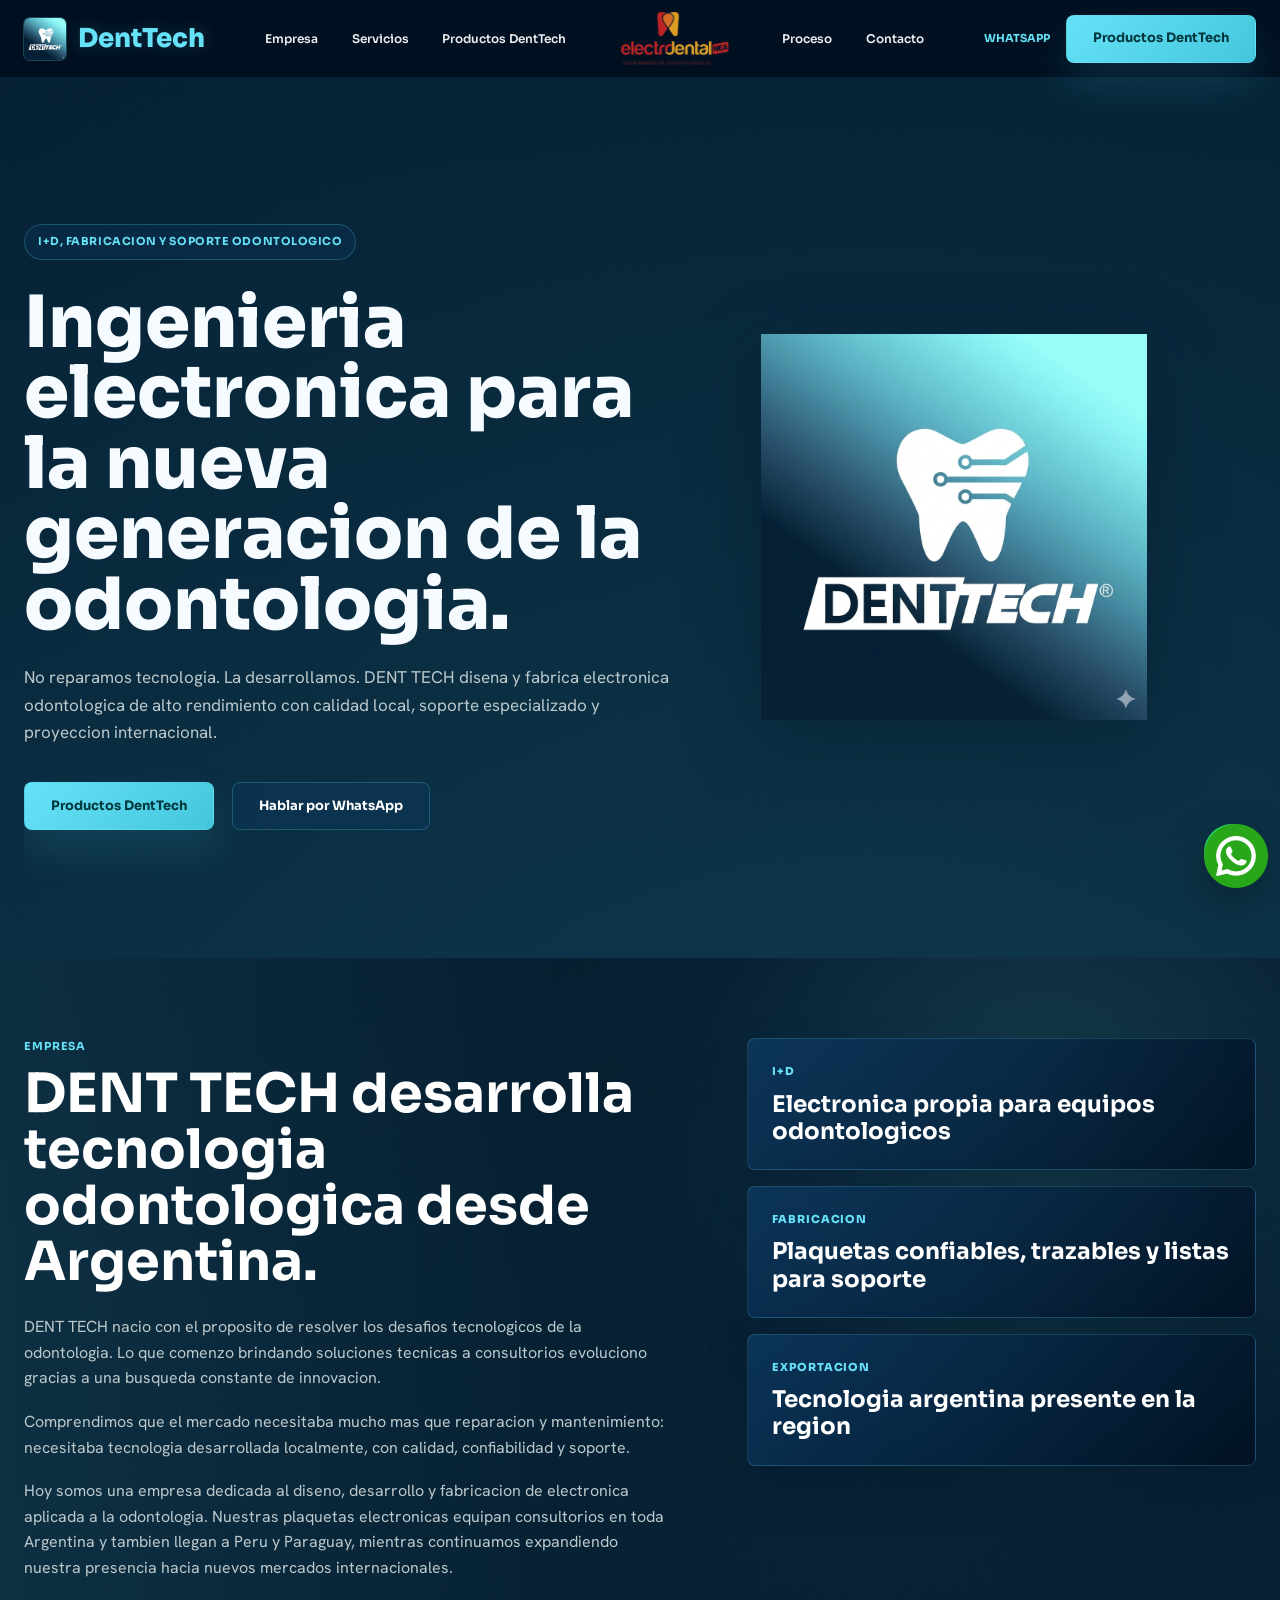
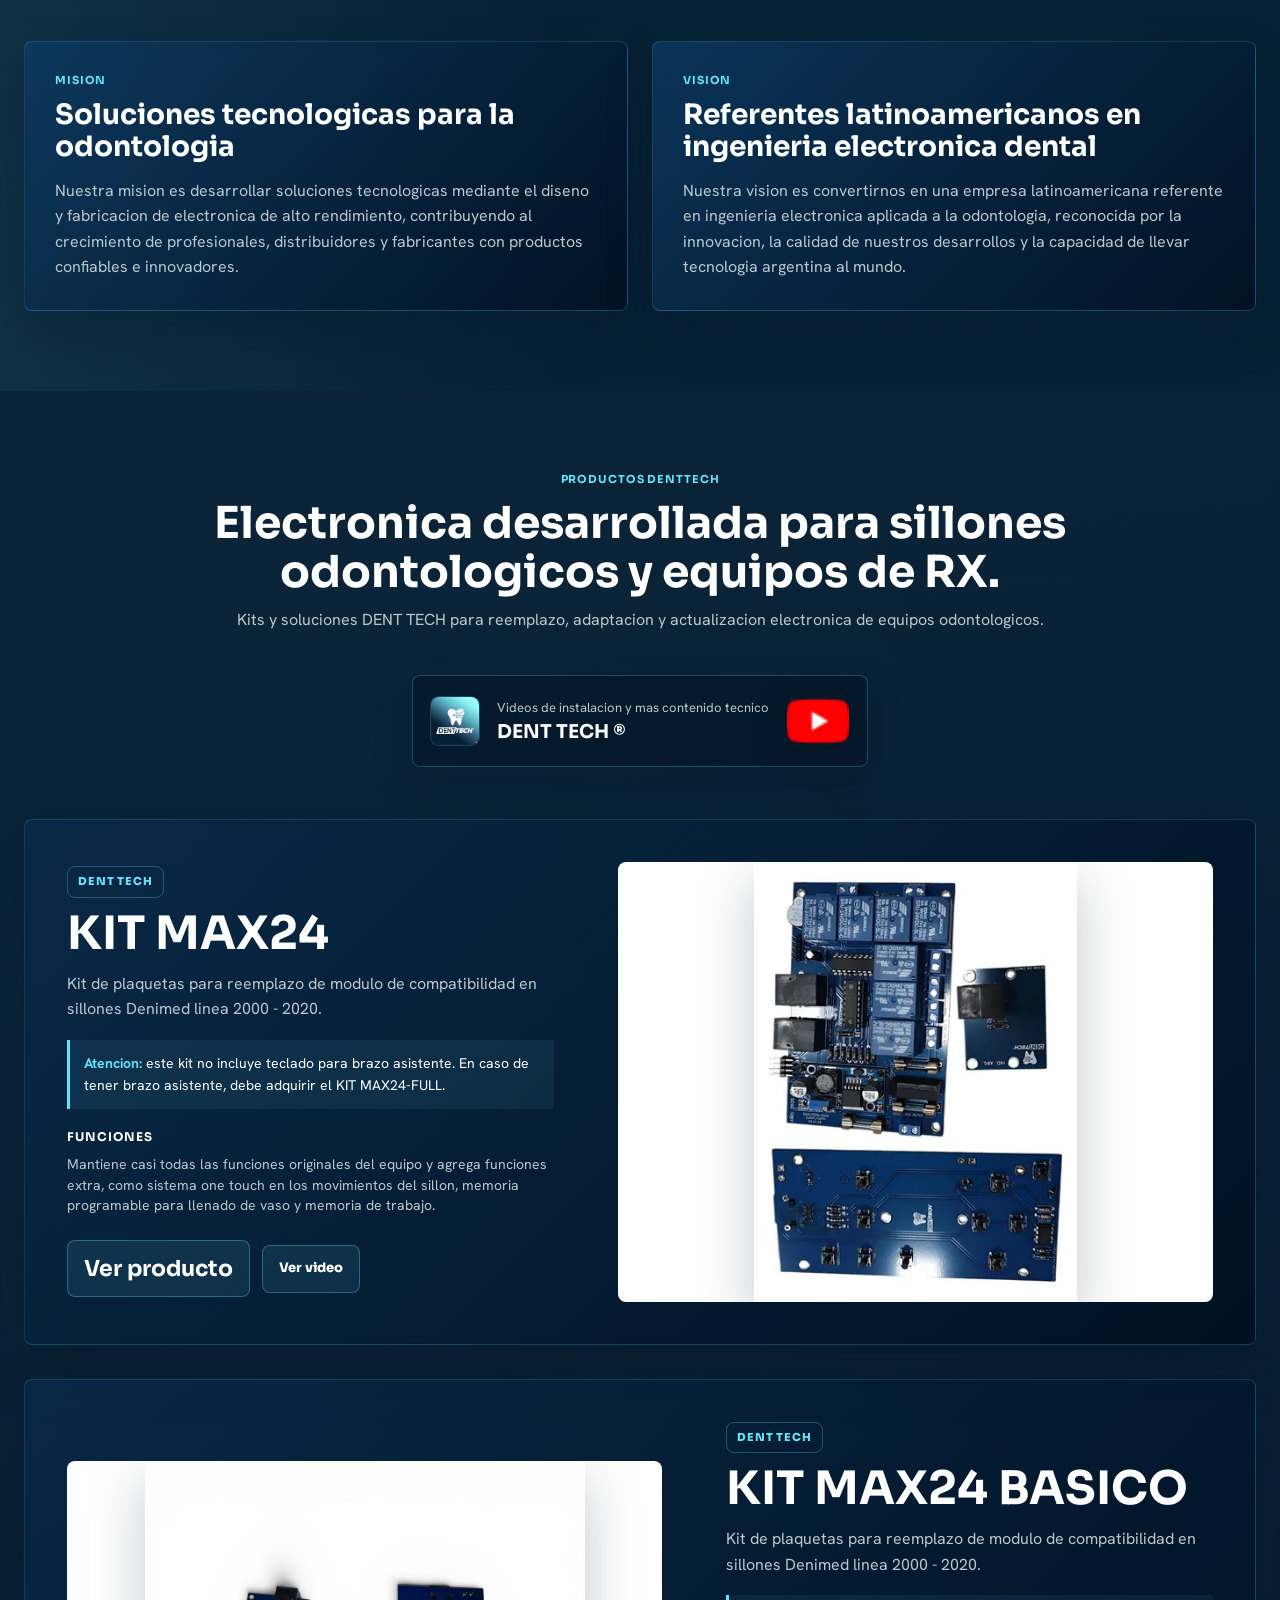
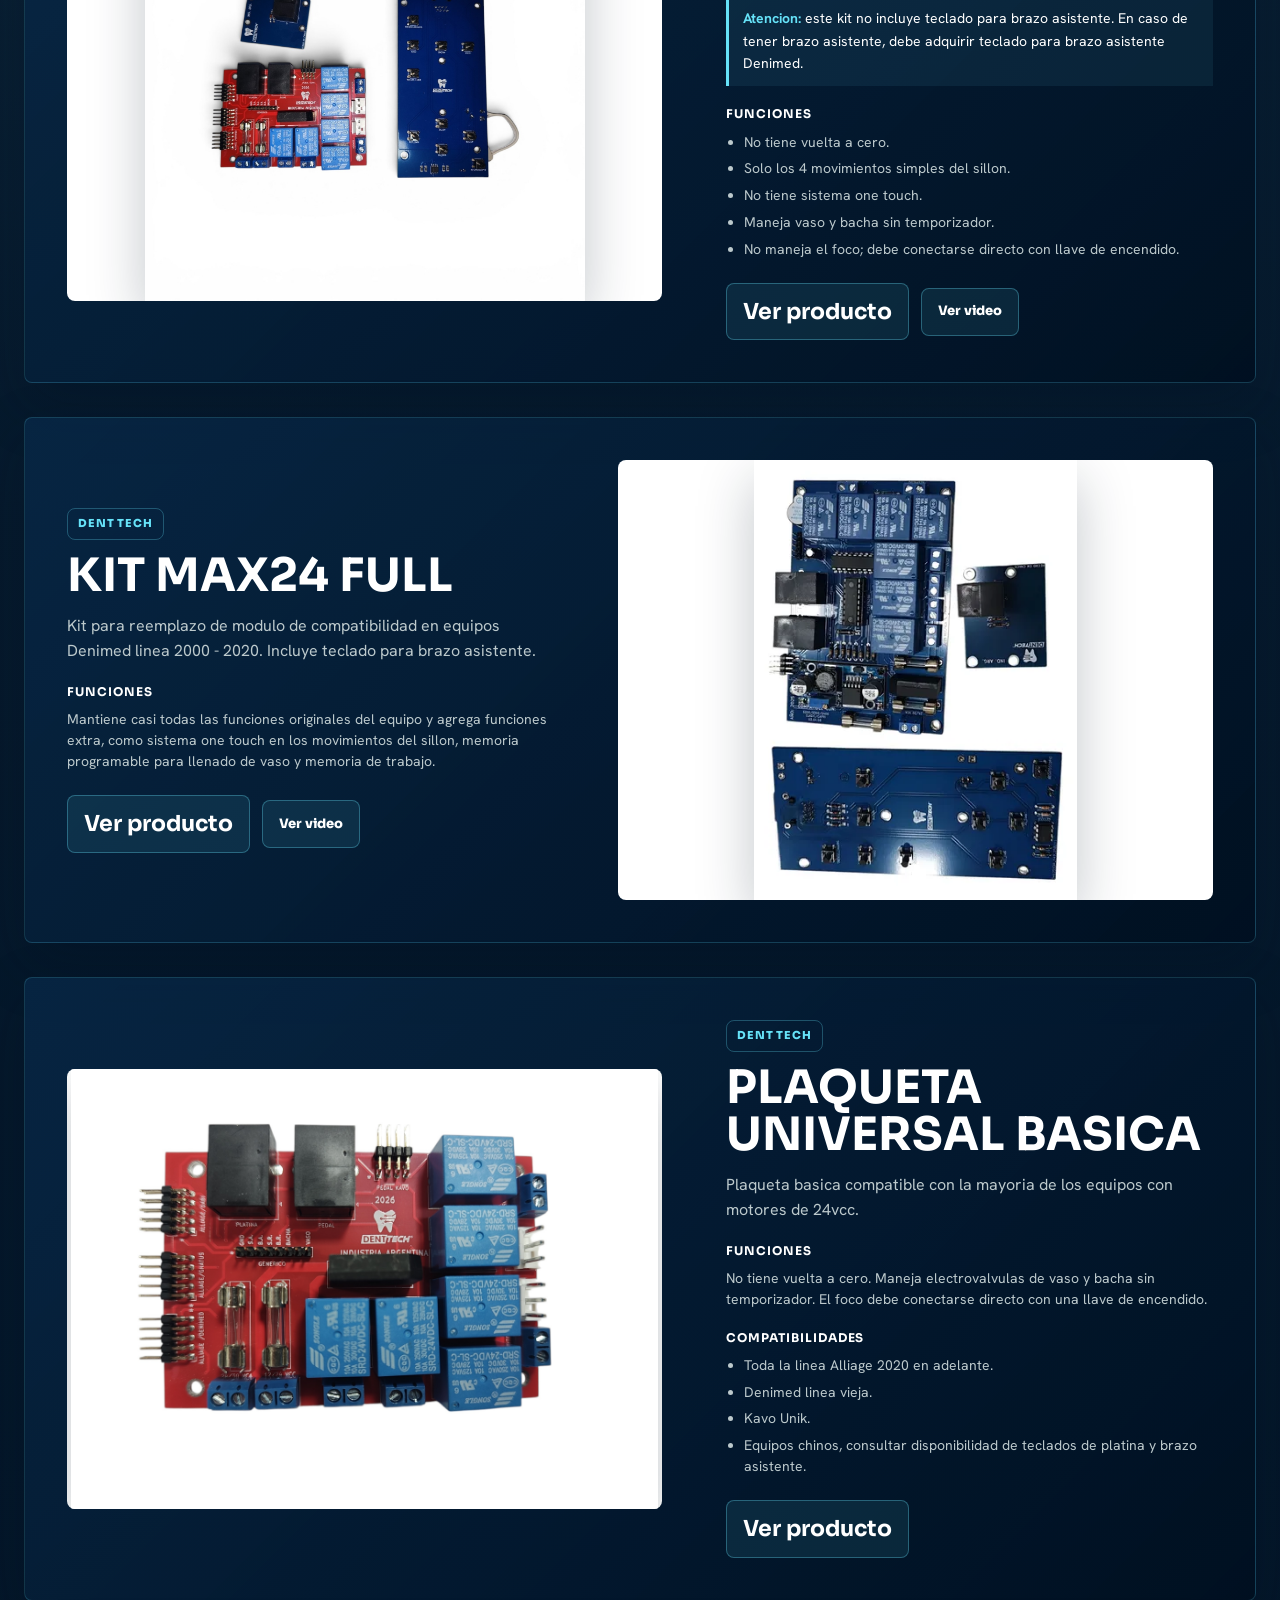
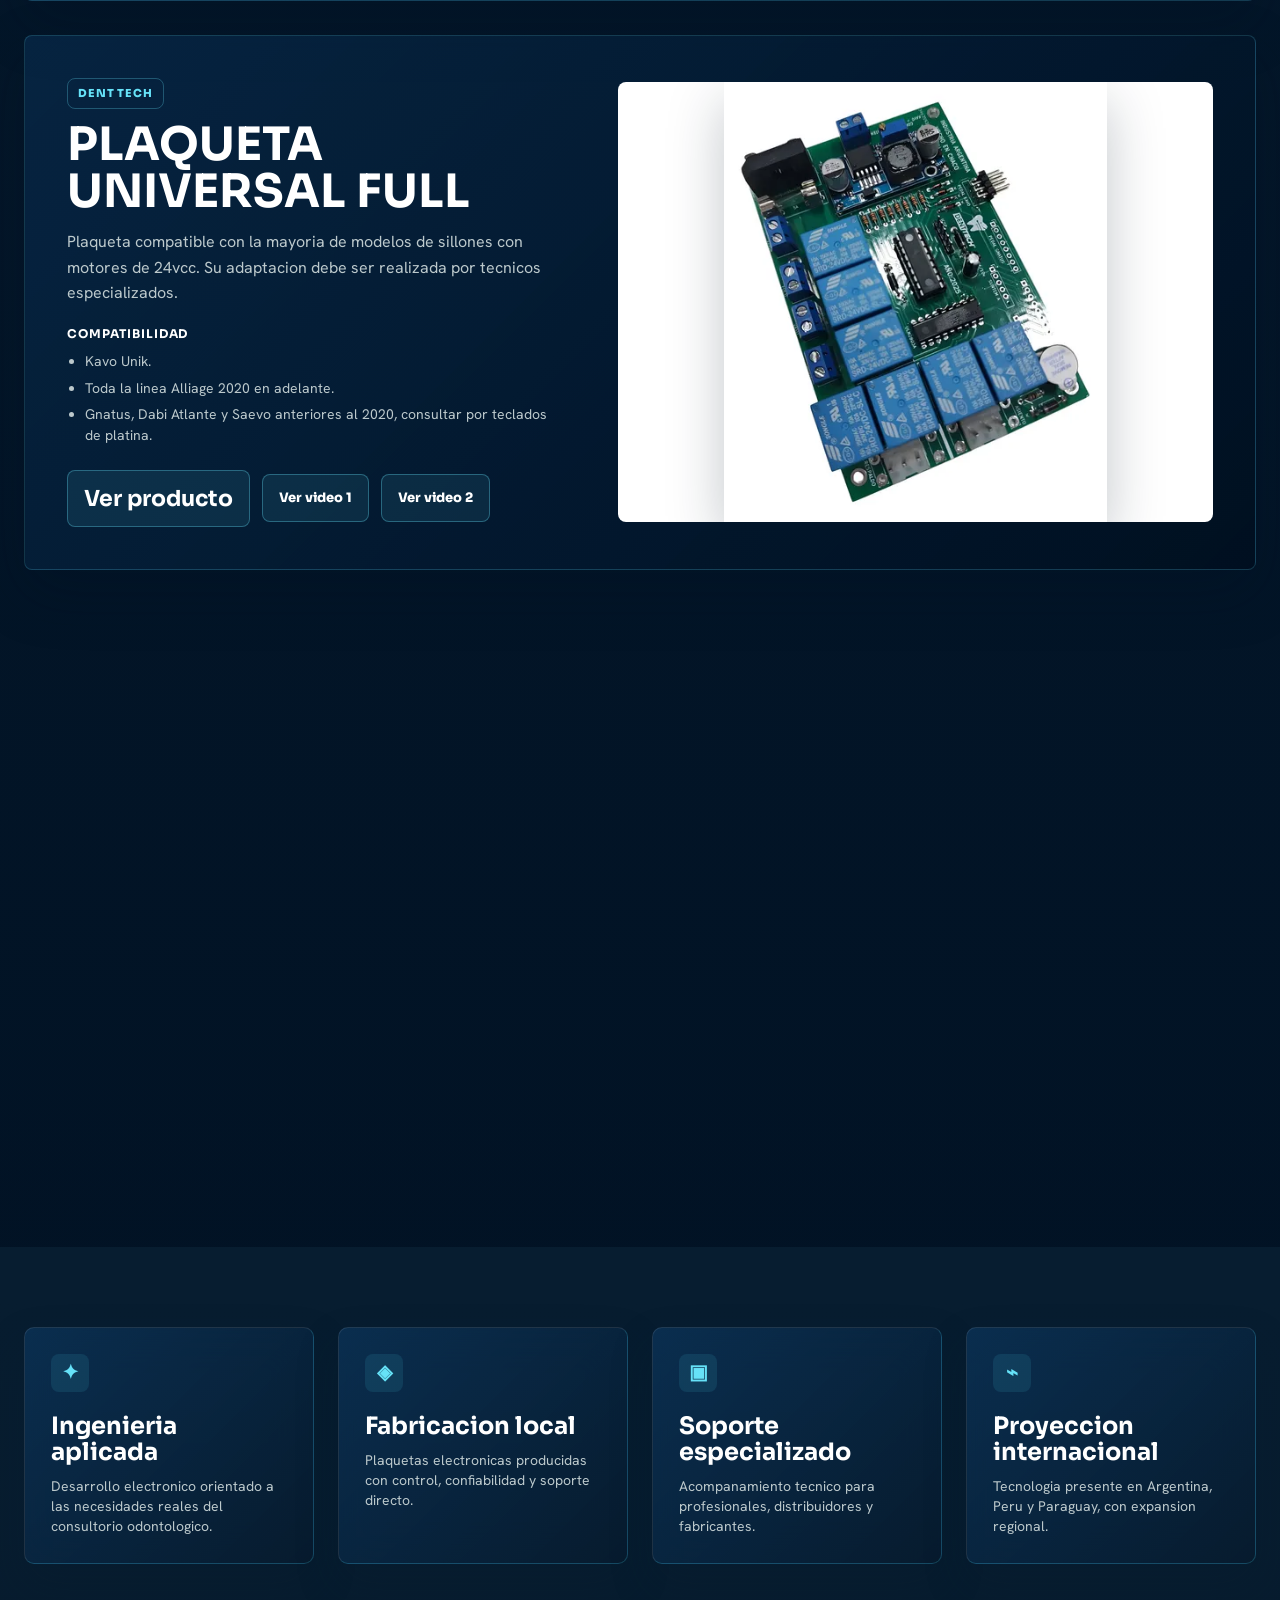
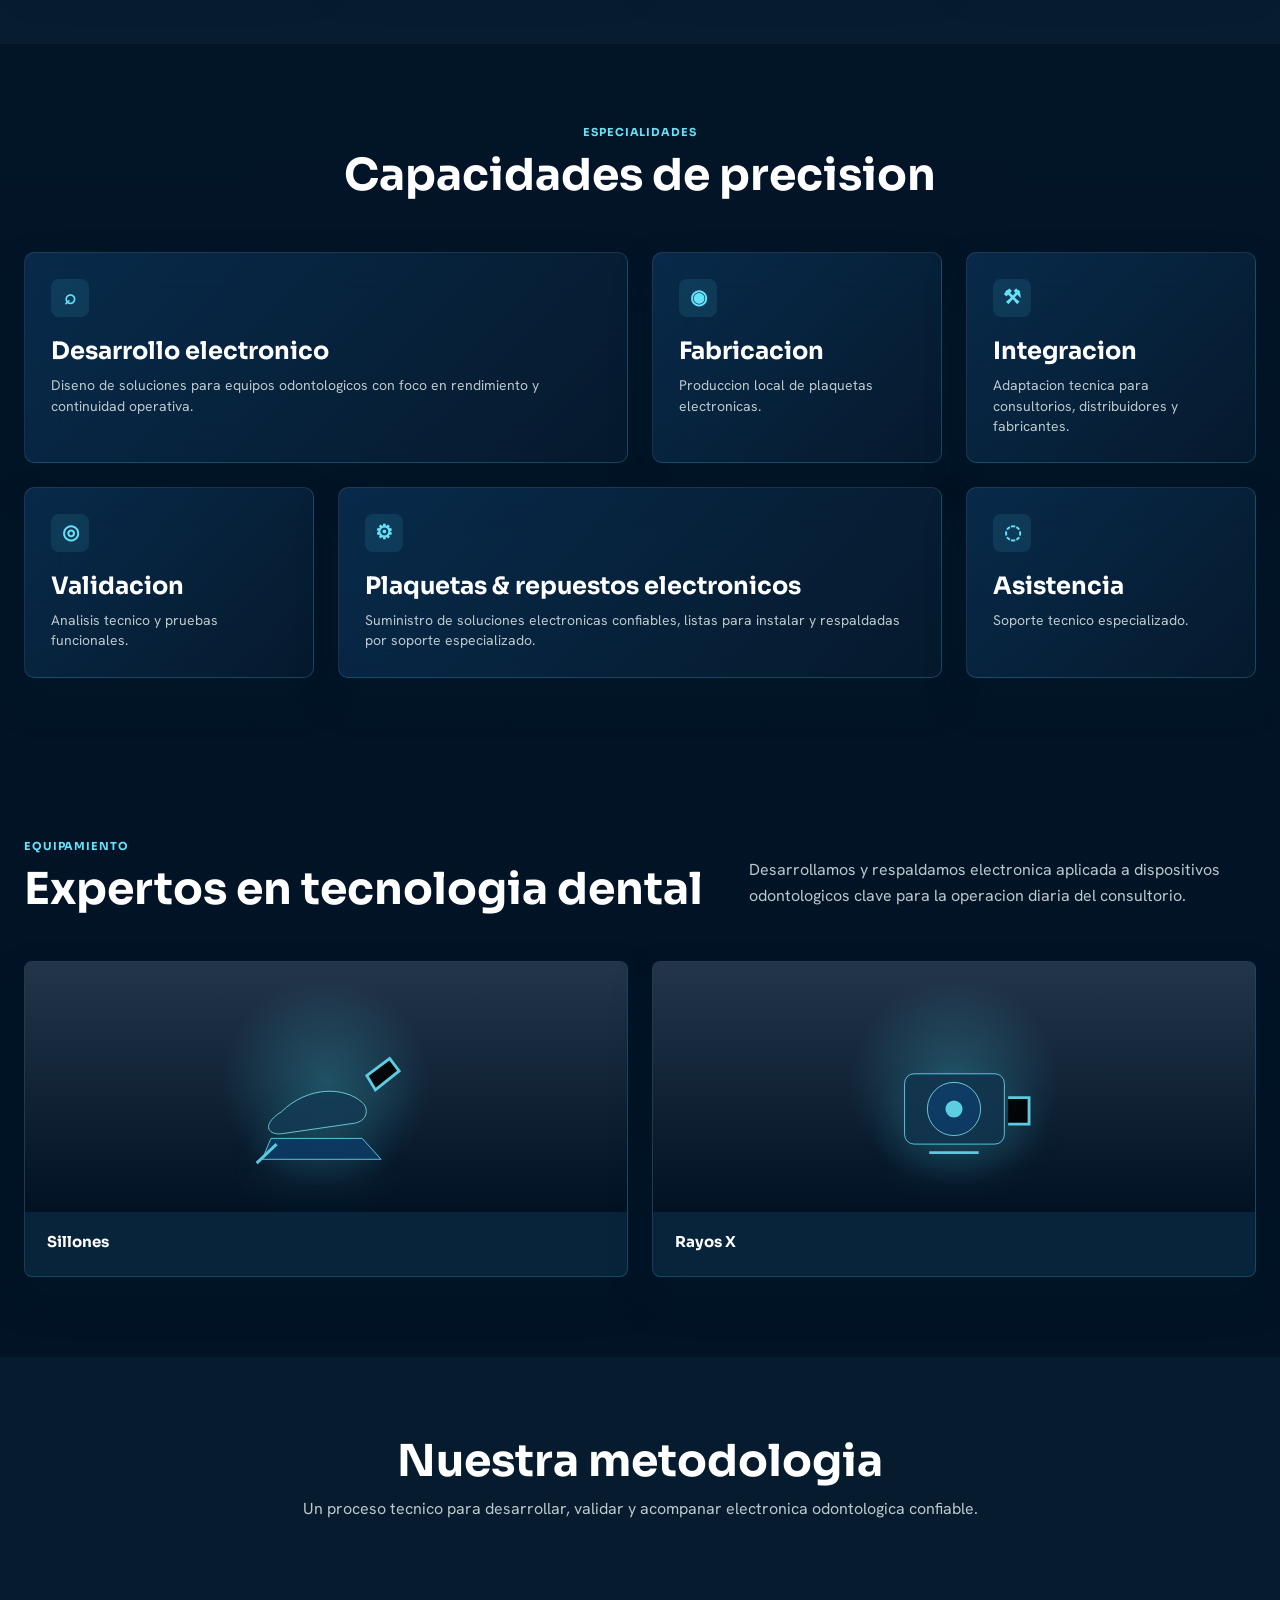
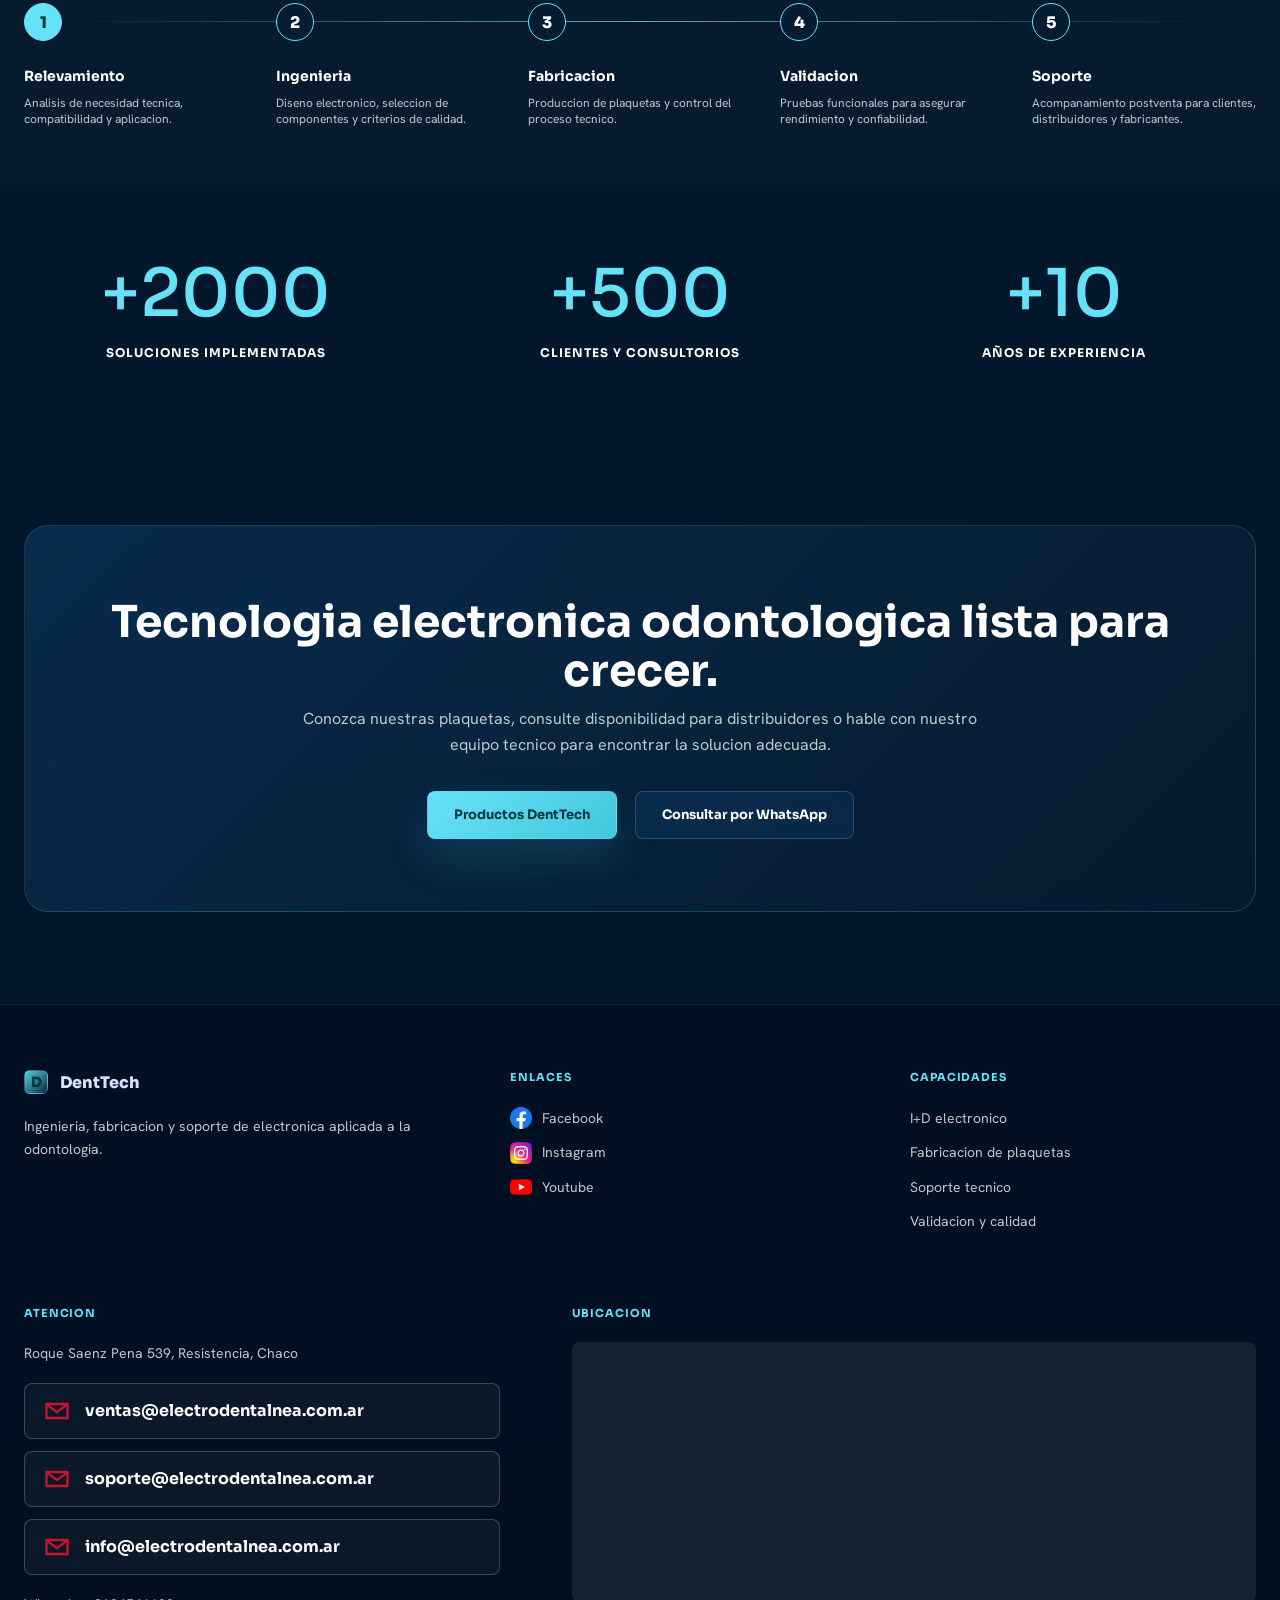
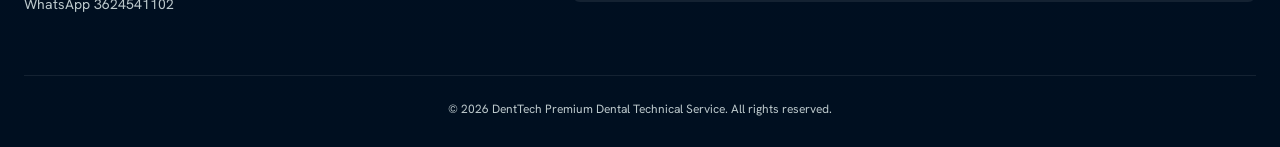
==== index.html @ c0bc67ab "feat: add initial HTML structure for DentTech website with responsive navigation and product section" ====
<!DOCTYPE html>
<html lang="es" xmlns:th="http://www.thymeleaf.org">
<head>
	<meta charset="UTF-8">
	<meta name="viewport" content="width=device-width, initial-scale=1.0">
	<title>DentTech | Ingenieria electronica odontologica</title>
	<link rel="preconnect" href="https://fonts.googleapis.com">
	<link rel="preconnect" href="https://fonts.gstatic.com" crossorigin>
	<link href="https://fonts.googleapis.com/css2?family=Hanken+Grotesk:wght@400;500;600;700;800&family=Sora:wght@500;600;700;800&display=swap" rel="stylesheet">
	<link rel="stylesheet" href="style.css">
	<link rel="icon" type="image/png" href="/img/denttech-navbar-logo.png">
</head>
<body>
<div class="page">
	<a class="floating-whatsapp" href="https://wa.me/543624541102" target="_blank" rel="noopener" aria-label="Consultar por WhatsApp">
		<img src="/img/whatsapp.png" alt="whatsapp">
	</a>
	<header class="header">
		<div class="container header-inner">
			<a class="brand" href="/servicio-tecnico">
				<img class="brand-logo" src="/img/denttech-navbar-logo.png" alt="DentTech">
				<span class="brand-word">DentTech</span>
			</a>
			<nav class="nav" id="site-nav" aria-label="Navegacion de servicio tecnico">
				<a href="#empresa">Empresa</a>
				<a href="#servicios">Servicios</a>
				<a href="https://electrodentalnea.com.ar/catalogo?categoria=repuestos&subcategoria=plaquetas-electronicas-sillones" target="_blank" rel="noopener">Productos DentTech</a>
				<a class="nav-home-logo" href="https://electrodentalnea.com.ar" aria-label="Ir a ElectrodentalNea">
					<img src="/img/electrodentallarge.png" alt="ElectrodentalNea">
				</a>
				<a href="#proceso">Proceso</a>
				<a href="#contacto">Contacto</a>
			</nav>
			<div class="header-actions">
				<a class="whatsapp" href="https://wa.me/543624541102">WHATSAPP</a>
				<a class="btn btn-primary" href="https://electrodentalnea.com.ar/catalogo?categoria=repuestos&subcategoria=plaquetas-electronicas-sillones" target="_blank" rel="noopener">Productos DentTech</a>
			</div>
			<button class="menu-toggle" type="button" aria-label="Abrir menu" aria-controls="site-nav" aria-expanded="false">
				<span></span>
				<span></span>
				<span></span>
			</button>
		</div>
		<div class="nav-backdrop" hidden></div>
	</header>

	<main>
		<section class="hero container">
			<div>
				<p class="kicker">I+D, fabricacion y soporte odontologico</p>
				<h1>Ingenieria electronica para la nueva generacion de la odontologia.</h1>
				<p class="hero-copy">No reparamos tecnologia. La desarrollamos. DENT TECH disena y fabrica electronica odontologica de alto rendimiento con calidad local, soporte especializado y proyeccion internacional.</p>
				<div class="hero-actions">
					<a class="btn btn-primary" href="https://electrodentalnea.com.ar/catalogo?categoria=repuestos&subcategoria=plaquetas-electronicas-sillones" target="_blank" rel="noopener">Productos DentTech</a>
					<a class="btn btn-glass" href="https://wa.me/543624541102">Hablar por WhatsApp</a>
				</div>
			</div>
			<div class="logo-panel" aria-label="DentTech">
				<!-- <div> -->
					<!-- <div class="tooth"></div>
					<div class="denttech">DentTech</div> -->
				<!-- </div> -->
					<img src="/img/denttech-navbar-logo.png" alt="">
			</div>
		</section>

		<section class="band company-band" id="empresa">
			<div class="container company-grid">
				<div class="company-story">
					<p class="eyebrow">Empresa</p>
					<h2>DENT TECH desarrolla tecnologia odontologica desde Argentina.</h2>
					<p>DENT TECH nacio con el proposito de resolver los desafios tecnologicos de la odontologia. Lo que comenzo brindando soluciones tecnicas a consultorios evoluciono gracias a una busqueda constante de innovacion.</p>
					<p>Comprendimos que el mercado necesitaba mucho mas que reparacion y mantenimiento: necesitaba tecnologia desarrollada localmente, con calidad, confiabilidad y soporte.</p>
					<p>Hoy somos una empresa dedicada al diseno, desarrollo y fabricacion de electronica aplicada a la odontologia. Nuestras plaquetas electronicas equipan consultorios en toda Argentina y tambien llegan a Peru y Paraguay, mientras continuamos expandiendo nuestra presencia hacia nuevos mercados internacionales.</p>
				</div>
				<div class="company-focus">
					<div class="focus-card">
						<span>I+D</span>
						<strong>Electronica propia para equipos odontologicos</strong>
					</div>
					<div class="focus-card">
						<span>Fabricacion</span>
						<strong>Plaquetas confiables, trazables y listas para soporte</strong>
					</div>
					<div class="focus-card">
						<span>Exportacion</span>
						<strong>Tecnologia argentina presente en la region</strong>
					</div>
				</div>
			</div>
			<div class="container mission-vision">
				<article>
					<p class="eyebrow">Mision</p>
					<h3>Soluciones tecnologicas para la odontologia</h3>
					<p>Nuestra mision es desarrollar soluciones tecnologicas mediante el diseno y fabricacion de electronica de alto rendimiento, contribuyendo al crecimiento de profesionales, distribuidores y fabricantes con productos confiables e innovadores.</p>
				</article>
				<article>
					<p class="eyebrow">Vision</p>
					<h3>Referentes latinoamericanos en ingenieria electronica dental</h3>
					<p>Nuestra vision es convertirnos en una empresa latinoamericana referente en ingenieria electronica aplicada a la odontologia, reconocida por la innovacion, la calidad de nuestros desarrollos y la capacidad de llevar tecnologia argentina al mundo.</p>
				</article>
			</div>
		</section>

		<section class="band products-band" id="productos-denttech">
			<div class="container">
				<div class="section-heading">
					<p class="eyebrow">Productos DentTech</p>
					<h2>Electronica desarrollada para sillones odontologicos y equipos de RX.</h2>
					<p>Kits y soluciones DENT TECH para reemplazo, adaptacion y actualizacion electronica de equipos odontologicos.</p>
					<a class="youtube-channel-card" href="https://www.youtube.com/@DENTTECH518/videos" target="_blank" rel="noopener" aria-label="Ver canal de YouTube de DENT TECH">
						<img class="youtube-channel-logo" src="/img/denttech-navbar-logo.png" alt="DentTech">
						<div>
							<span>Videos de instalacion y mas contenido tecnico</span>
							<strong>DENT TECH ®</strong>
						</div>
						<img class="youtube-icon" src="/img/youtube.png" alt="YouTube">
					</a>
				</div>
				<div class="product-list">
					<article class="product-showcase image-right reveal-slide">
						<div class="product-copy">
							<p class="product-brand">DENT TECH</p>
							<h3>KIT MAX24</h3>
							<p>Kit de plaquetas para reemplazo de modulo de compatibilidad en sillones Denimed linea 2000 - 2020.</p>
							<p class="product-alert"><strong>Atencion:</strong> este kit no incluye teclado para brazo asistente. En caso de tener brazo asistente, debe adquirir el KIT MAX24-FULL.</p>
							<div class="product-detail">
								<h4>Funciones</h4>
								<p>Mantiene casi todas las funciones originales del equipo y agrega funciones extra, como sistema one touch en los movimientos del sillon, memoria programable para llenado de vaso y memoria de trabajo.</p>
							</div>
							<div class="product-links">
								<a class="product-price" href="https://electrodentalnea.com.ar/productos/kit-max24" target="_blank" rel="noopener">
									<!-- <span>Precio en:</span> -->
									<strong>Ver producto</strong>
								</a>
								<a class="product-video" href="https://www.youtube.com/watch?v=5JHQYSd-3Zs" target="_blank" rel="noopener">Ver video</a>
							</div>
						</div>
						<figure class="product-media">
							<img src="/img/productos/kit-max24.png" alt="Kit MAX24 de plaquetas DentTech">
						</figure>
					</article>

					<article class="product-showcase image-left reveal-slide">
						<div class="product-copy">
							<p class="product-brand">DENT TECH</p>
							<h3>KIT MAX24 BASICO</h3>
							<p>Kit de plaquetas para reemplazo de modulo de compatibilidad en sillones Denimed linea 2000 - 2020.</p>
							<p class="product-alert"><strong>Atencion:</strong> este kit no incluye teclado para brazo asistente. En caso de tener brazo asistente, debe adquirir teclado para brazo asistente Denimed.</p>
							<div class="product-detail">
								<h4>Funciones</h4>
								<ul>
									<li>No tiene vuelta a cero.</li>
									<li>Solo los 4 movimientos simples del sillon.</li>
									<li>No tiene sistema one touch.</li>
									<li>Maneja vaso y bacha sin temporizador.</li>
									<li>No maneja el foco; debe conectarse directo con llave de encendido.</li>
								</ul>
							</div>
							<div class="product-links">
								<a class="product-price" href="https://electrodentalnea.com.ar/productos/kit-max24-basico" target="_blank" rel="noopener">
									<!-- <span>Precio en:</span> -->
									<strong>Ver producto</strong>
								</a>
								<a class="product-video" href="https://www.youtube.com/watch?v=5JHQYSd-3Zs" target="_blank" rel="noopener">Ver video</a>
							</div>
						</div>
						<figure class="product-media">
							<img src="/img/productos/kit-max24-basico.png" alt="Kit MAX24 Basico de plaquetas DentTech">
						</figure>
					</article>

					<article class="product-showcase image-right reveal-slide">
						<div class="product-copy">
							<p class="product-brand">DENT TECH</p>
							<h3>KIT MAX24 FULL</h3>
							<p>Kit para reemplazo de modulo de compatibilidad en equipos Denimed linea 2000 - 2020. Incluye teclado para brazo asistente.</p>
							<div class="product-detail">
								<h4>Funciones</h4>
								<p>Mantiene casi todas las funciones originales del equipo y agrega funciones extra, como sistema one touch en los movimientos del sillon, memoria programable para llenado de vaso y memoria de trabajo.</p>
							</div>
							<div class="product-links">
								<a class="product-price" href="https://electrodentalnea.com.ar/productos/kit-max24-full" target="_blank" rel="noopener">
									<!-- <span>Precio en:</span> -->
									<strong>Ver producto</strong>
								</a>
								<a class="product-video" href="https://www.youtube.com/watch?v=5JHQYSd-3Zs" target="_blank" rel="noopener">Ver video</a>
							</div>
						</div>
						<figure class="product-media">
							<img src="/img/productos/kit-max24-full.png" alt="Kit MAX24 Full de plaquetas DentTech">
						</figure>
					</article>

					<article class="product-showcase image-left reveal-slide">
						<div class="product-copy">
							<p class="product-brand">DENT TECH</p>
							<h3>PLAQUETA UNIVERSAL BASICA</h3>
							<p>Plaqueta basica compatible con la mayoria de los equipos con motores de 24vcc.</p>
							<div class="product-detail">
								<h4>Funciones</h4>
								<p>No tiene vuelta a cero. Maneja electrovalvulas de vaso y bacha sin temporizador. El foco debe conectarse directo con una llave de encendido.</p>
							</div>
							<div class="product-detail">
								<h4>Compatibilidades</h4>
								<ul>
									<li>Toda la linea Alliage 2020 en adelante.</li>
									<li>Denimed linea vieja.</li>
									<li>Kavo Unik.</li>
									<li>Equipos chinos, consultar disponibilidad de teclados de platina y brazo asistente.</li>
								</ul>
							</div>
							<div class="product-links">
								<a class="product-price" href="https://electrodentalnea.com.ar/productos/plaqueta-universal-basica" target="_blank" rel="noopener">
									<!-- <span>Precio en:</span> -->
									<strong>Ver producto</strong>
								</a>
							</div>
						</div>
						<figure class="product-media">
							<img src="/img/productos/plaqueta-universal-basica.png" alt="Plaqueta universal basica DentTech">
						</figure>
					</article>

					<article class="product-showcase image-right reveal-slide">
						<div class="product-copy">
							<p class="product-brand">DENT TECH</p>
							<h3>PLAQUETA UNIVERSAL FULL</h3>
							<p>Plaqueta compatible con la mayoria de modelos de sillones con motores de 24vcc. Su adaptacion debe ser realizada por tecnicos especializados.</p>
							<div class="product-detail">
								<h4>Compatibilidad</h4>
								<ul>
									<li>Kavo Unik.</li>
									<li>Toda la linea Alliage 2020 en adelante.</li>
									<li>Gnatus, Dabi Atlante y Saevo anteriores al 2020, consultar por teclados de platina.</li>
								</ul>
							</div>
							<div class="product-links">
								<a class="product-price" href="https://electrodentalnea.com.ar/productos/plaqueta-universal-full" target="_blank" rel="noopener">
									<!-- <span>Precio en:</span> -->
									<strong>Ver producto</strong>
								</a>
								<a class="product-video" href="https://www.youtube.com/watch?v=exjL58LiPmc&amp;pp=0gcJCaMLAYcqIYzv" target="_blank" rel="noopener">Ver video 1</a>
								<a class="product-video" href="https://www.youtube.com/watch?v=wan5DUVWhmU" target="_blank" rel="noopener">Ver video 2</a>
							</div>
						</div>
						<figure class="product-media">
							<img src="/img/productos/plaqueta-universal-full.png" alt="Plaqueta universal full DentTech">
						</figure>
					</article>

					<article class="product-showcase image-left reveal-slide">
						<div class="product-copy">
							<p class="product-brand">DENT TECH</p>
							<h3>VRX CONTROL UNIVERSAL PARA RX</h3>
							<p>Modulo de control universal para equipos de RX. No compatible con portatiles; solo para equipos fijos, de pared o de pie.</p>
							<div class="product-detail">
								<h4>Compatible con</h4>
								<ul>
									<li>DSJ.</li>
									<li>IMAX.</li>
									<li>KAVO.</li>
									<li>Equipos importados.</li>
								</ul>
							</div>
							<div class="product-links">
								<a class="product-price" href="https://electrodentalnea.com.ar/productos/vrx-control-universal-para-rx" target="_blank" rel="noopener">
									<!-- <span>Precio en:</span> -->
									<strong>Ver producto</strong>
								</a>
								<a class="product-video" href="https://www.youtube.com/watch?v=OG68HfZKgng" target="_blank" rel="noopener">Ver video</a>
							</div>
						</div>
						<figure class="product-media">
							<img src="/img/productos/vrx-control-universal-rx.png" alt="VRX control universal para equipos de RX DentTech">
						</figure>
					</article>
				</div>
			</div>
		</section>

		<section class="band band-alt">
			<div class="container grid feature-grid">
				<article class="glass">
					<span class="icon">✦</span>
					<h3>Ingenieria aplicada</h3>
					<p>Desarrollo electronico orientado a las necesidades reales del consultorio odontologico.</p>
				</article>
				<article class="glass">
					<span class="icon">◈</span>
					<h3>Fabricacion local</h3>
					<p>Plaquetas electronicas producidas con control, confiabilidad y soporte directo.</p>
				</article>
				<article class="glass">
					<span class="icon">▣</span>
					<h3>Soporte especializado</h3>
					<p>Acompanamiento tecnico para profesionales, distribuidores y fabricantes.</p>
				</article>
				<article class="glass">
					<span class="icon">⌁</span>
					<h3>Proyeccion internacional</h3>
					<p>Tecnologia presente en Argentina, Peru y Paraguay, con expansion regional.</p>
				</article>
			</div>
		</section>

		<section class="band" id="servicios">
			<div class="container">
				<div class="section-heading">
					<p class="eyebrow">Especialidades</p>
					<h2>Capacidades de precision</h2>
				</div>
				<div class="grid services-grid">
					<article class="service-card wide">
						<span class="icon">⌕</span>
						<h3>Desarrollo electronico</h3>
						<p>Diseno de soluciones para equipos odontologicos con foco en rendimiento y continuidad operativa.</p>
					</article>
					<article class="service-card">
						<span class="icon">◉</span>
						<h3>Fabricacion</h3>
						<p>Produccion local de plaquetas electronicas.</p>
					</article>
					<article class="service-card">
						<span class="icon">⚒</span>
						<h3>Integracion</h3>
						<p>Adaptacion tecnica para consultorios, distribuidores y fabricantes.</p>
					</article>
					<article class="service-card">
						<span class="icon">◎</span>
						<h3>Validacion</h3>
						<p>Analisis tecnico y pruebas funcionales.</p>
					</article>
					<article class="service-card wide">
						<span class="icon">⚙</span>
						<h3>Plaquetas &amp; repuestos electronicos</h3>
						<p>Suministro de soluciones electronicas confiables, listas para instalar y respaldadas por soporte especializado.</p>
					</article>
					<article class="service-card">
						<span class="icon">◌</span>
						<h3>Asistencia</h3>
						<p>Soporte tecnico especializado.</p>
					</article>
				</div>
			</div>
		</section>

		<section class="band" id="equipamiento">
			<div class="container">
				<div class="equipment-intro">
					<div>
						<p class="eyebrow">Equipamiento</p>
						<h2>Expertos en tecnologia dental</h2>
					</div>
					<p>Desarrollamos y respaldamos electronica aplicada a dispositivos odontologicos clave para la operacion diaria del consultorio.</p>
				</div>
				<div class="grid equipment-grid">
					<article class="equipment-card">
						<div class="equipment-art">
							<svg viewBox="0 0 200 160" role="img" aria-label="Sillones">
								<path d="M42 112h96l20 22H33z" fill="#0d3b66" stroke="#66e2f8"/>
								<path d="M53 84c29-28 67-26 85-10 8 7 5 20-8 22l-76 11c-16 2-22-10-1-23z" fill="#143b55" stroke="#7ae2e2"/>
								<path d="M143 46l24-18 10 13-25 20zM48 118l-21 20" stroke="#66e2f8" stroke-width="3"/>
							</svg>
						</div>
						<h3>Sillones</h3>
					</article>
					<!-- <article class="equipment-card">
						<div class="equipment-art">
							<svg viewBox="0 0 200 160" role="img" aria-label="Compresores">
								<rect x="37" y="68" width="126" height="58" rx="28" fill="#12344e" stroke="#66e2f8"/>
								<circle cx="100" cy="98" r="21" fill="#071b2e" stroke="#7ae2e2"/>
								<path d="M72 68V48h56v20M31 98H14M186 98h-17" stroke="#66e2f8" stroke-width="3"/>
							</svg>
						</div>
						<h3>Compresores</h3>
					</article>
					<article class="equipment-card">
						<div class="equipment-art">
							<svg viewBox="0 0 200 160" role="img" aria-label="Autoclaves">
								<path d="M100 38l34 78H66z" fill="none" stroke="#66e2f8" stroke-width="3"/>
								<path d="M100 70v36M86 106h28" stroke="#7ae2e2" stroke-width="4"/>
							</svg>
						</div>
						<h3>Autoclaves</h3>
					</article> -->
					<article class="equipment-card">
						<div class="equipment-art">
							<svg viewBox="0 0 200 160" role="img" aria-label="Rayos X">
								<rect x="48" y="44" width="105" height="74" rx="10" fill="#12344e" stroke="#66e2f8"/>
								<circle cx="100" cy="81" r="28" fill="#0d3b66" stroke="#7ae2e2"/>
								<circle cx="100" cy="81" r="9" fill="#66e2f8"/>
								<path d="M157 69h22v28h-22M74 127h52" stroke="#66e2f8" stroke-width="3"/>
							</svg>
						</div>
						<h3>Rayos X</h3>
					</article>
				</div>
				<!-- <div class="chip-grid">
					<div class="chip">◇ Lamparas LED</div>
					<div class="chip">▣ Micromotores</div>
					<div class="chip">◌ Rotatorios</div>
					<div class="chip">✣ Bombas de vacio</div>
				</div> -->
			</div>
		</section>

		<section class="band band-alt method" id="proceso">
			<div class="container">
				<div class="section-heading">
					<h2>Nuestra metodologia</h2>
					<p>Un proceso tecnico para desarrollar, validar y acompanar electronica odontologica confiable.</p>
				</div>
				<div class="timeline">
					<div class="step">
						<div class="step-number">1</div>
						<div>
							<h3>Relevamiento</h3>
							<p>Analisis de necesidad tecnica, compatibilidad y aplicacion.</p>
						</div>
					</div>
					<div class="step">
						<div class="step-number">2</div>
						<div>
							<h3>Ingenieria</h3>
							<p>Diseno electronico, seleccion de componentes y criterios de calidad.</p>
						</div>
					</div>
					<div class="step">
						<div class="step-number">3</div>
						<div>
							<h3>Fabricacion</h3>
							<p>Produccion de plaquetas y control del proceso tecnico.</p>
						</div>
					</div>
					<div class="step">
						<div class="step-number">4</div>
						<div>
							<h3>Validacion</h3>
							<p>Pruebas funcionales para asegurar rendimiento y confiabilidad.</p>
						</div>
					</div>
					<div class="step">
						<div class="step-number">5</div>
						<div>
							<h3>Soporte</h3>
							<p>Acompanamiento postventa para clientes, distribuidores y fabricantes.</p>
						</div>
					</div>
				</div>
			</div>
		</section>

		<section class="container metrics" aria-label="Metricas DentTech">
			<div class="metric">
				<strong>+2000</strong>
				<span>Soluciones implementadas</span>
			</div>
			<div class="metric">
				<strong>+500</strong>
				<span>Clientes y consultorios</span>
			</div>
			<div class="metric">
				<strong>+10</strong>
				<span>Años de experiencia</span>
			</div>
		</section>

		<section class="cta-wrap container" id="contacto">
			<div class="cta-panel">
				<h2>Tecnologia electronica odontologica lista para crecer.</h2>
				<p>Conozca nuestras plaquetas, consulte disponibilidad para distribuidores o hable con nuestro equipo tecnico para encontrar la solucion adecuada.</p>
				<div class="hero-actions" style="justify-content: center;">
					<a class="btn btn-primary" href="https://electrodentalnea.com.ar/catalogo?categoria=repuestos&subcategoria=plaquetas-electronicas-sillones" target="_blank" rel="noopener">Productos DentTech</a>
					<a class="btn btn-glass" href="https://wa.me/543624541102">Consultar por WhatsApp</a>
				</div>
			</div>
		</section>
	</main>

	<footer class="footer">
		<div class="container footer-grid">
			<div>
				<div class="footer-brand">
					<span class="brand-mark">D</span>
					<span>DentTech</span>
				</div>
				<p style="margin-top: 20px;">Ingenieria, fabricacion y soporte de electronica aplicada a la odontologia.</p>
			</div>
			<div>
				<h4>Enlaces</h4>
				<a class="social-link" href="https://www.facebook.com/denttech.rcia/" target="_blank" rel="noopener">
					<img src="/img/facebook.png" alt="">
					Facebook
				</a>
				<a class="social-link" href="https://www.instagram.com/dent.tech.resistencia/" target="_blank" rel="noopener">
					<img src="/img/instagram.png" alt="">
					Instagram
				</a>
				<a class="social-link" href="https://www.youtube.com/@denttech518" target="_blank" rel="noopener">
					<img src="/img/youtube.png" alt="">
					Youtube
				</a>
			</div>
			<div>
				<h4>Capacidades</h4>
				<a href="#empresa">I+D electronico</a>
				<a href="#servicios">Fabricacion de plaquetas</a>
				<a href="#servicios">Soporte tecnico</a>
				<a href="#proceso">Validacion y calidad</a>
			</div>
			<div class="footer-contact">
				<div>
					<h4>Atencion</h4>
					<p class="contact-address">Roque Saenz Pena 539, Resistencia, Chaco</p>
					<div class="footer-email-list" aria-label="Correos de contacto">
						<a class="footer-email-card" href="mailto:ventas@electrodentalnea.com.ar">
							<span class="mail-icon" aria-hidden="true">
								<svg viewBox="0 0 24 24" focusable="false">
									<path d="M3 6h18v12H3z"></path>
									<path d="m4 7 8 6 8-6"></path>
								</svg>
							</span>
							ventas@electrodentalnea.com.ar
						</a>
						<a class="footer-email-card" href="mailto:soporte@electrodentalnea.com.ar">
							<span class="mail-icon" aria-hidden="true">
								<svg viewBox="0 0 24 24" focusable="false">
									<path d="M3 6h18v12H3z"></path>
									<path d="m4 7 8 6 8-6"></path>
								</svg>
							</span>
							soporte@electrodentalnea.com.ar
						</a>
						<a class="footer-email-card" href="mailto:info@electrodentalnea.com.ar">
							<span class="mail-icon" aria-hidden="true">
								<svg viewBox="0 0 24 24" focusable="false">
									<path d="M3 6h18v12H3z"></path>
									<path d="m4 7 8 6 8-6"></path>
								</svg>
							</span>
							info@electrodentalnea.com.ar
						</a>
					</div>
					<a class="footer-whatsapp" href="https://wa.me/543624541102" th:text="|WhatsApp ${configuracionTienda.whatsapp}|">WhatsApp 3624541102</a>
				</div>
				<div class="footer-map">
					<h4>Ubicacion</h4>
					<iframe
						title="Ubicacion DentTech"
						src="https://www.google.com/maps?cid=8731540261324968756&amp;g_mp=CiVnb29nbGUubWFwcy5wbGFjZXMudjEuUGxhY2VzLkdldFBsYWNlEAMYASAF&amp;hl=es&amp;source=embed&amp;output=embed"
						loading="lazy"
						referrerpolicy="no-referrer-when-downgrade"
						allowfullscreen>
					</iframe>
				</div>
			</div>
		</div>
		<div class="container copyright">© 2026 DentTech Premium Dental Technical Service. All rights reserved.</div>
	</footer>
</div>
<script>
	const menuToggle = document.querySelector(".menu-toggle");
	const siteNav = document.querySelector("#site-nav");
	const navBackdrop = document.querySelector(".nav-backdrop");
	if (menuToggle && siteNav && navBackdrop) {
		const closeMenu = () => {
			menuToggle.setAttribute("aria-expanded", "false");
			menuToggle.setAttribute("aria-label", "Abrir menu");
			siteNav.classList.remove("is-open");
			navBackdrop.hidden = true;
			document.body.classList.remove("menu-open");
		};
		const openMenu = () => {
			menuToggle.setAttribute("aria-expanded", "true");
			menuToggle.setAttribute("aria-label", "Cerrar menu");
			siteNav.classList.add("is-open");
			navBackdrop.hidden = false;
			document.body.classList.add("menu-open");
		};

		menuToggle.addEventListener("click", () => {
			const isOpen = menuToggle.getAttribute("aria-expanded") === "true";
			isOpen ? closeMenu() : openMenu();
		});

		navBackdrop.addEventListener("click", closeMenu);
		siteNav.querySelectorAll("a").forEach((link) => link.addEventListener("click", closeMenu));
		document.addEventListener("keydown", (event) => {
			if (event.key === "Escape") {
				closeMenu();
			}
		});
		window.matchMedia("(min-width: 761px)").addEventListener("change", closeMenu);
	}

	const revealItems = document.querySelectorAll(".reveal-slide");
	if ("IntersectionObserver" in window && revealItems.length) {
		const revealObserver = new IntersectionObserver((entries, observer) => {
			entries.forEach((entry) => {
				if (entry.isIntersecting) {
					entry.target.classList.add("is-visible");
					observer.unobserve(entry.target);
				}
			});
		}, { threshold: 0.18 });

		revealItems.forEach((item) => revealObserver.observe(item));
	} else {
		revealItems.forEach((item) => item.classList.add("is-visible"));
	}
</script>
</body>
</html>
---- style.css ----
:root {
    --surface: #011427;
    --surface-low: #071b2e;
    --surface-card: rgba(13, 59, 102, 0.58);
    --surface-deep: #000f20;
    --primary: #66e2f8;
    --primary-strong: #43c6db;
    --tertiary: #7ae2e2;
    --text: #d1e4fe;
    --muted: #bcc9cc;
    --line: rgba(102, 226, 248, 0.22);
    --line-soft: rgba(255, 255, 255, 0.1);
}

* {
    box-sizing: border-box;
}

html {
    scroll-behavior: smooth;
}

body {
    margin: 0;
    background: var(--surface);
    color: var(--text);
    font-family: "Hanken Grotesk", Arial, sans-serif;
    line-height: 1.6;
    overflow-x: hidden;
}

a {
    color: inherit;
    text-decoration: none;
}

.page {
    min-height: 100vh;
    overflow: hidden;
    background:
        radial-gradient(circle at 68% 14%, rgba(67, 198, 219, 0.18), transparent 30%),
        linear-gradient(180deg, #011427 0%, #08243b 25%, #011427 100%);
}

.container {
    width: calc(100% - 48px);
    max-width: 1280px;
    margin: 0 auto;
}

.container>* {
    min-width: 0;
}

.header {
    position: sticky;
    top: 0;
    z-index: 20;
    border-bottom: 1px solid rgba(102, 226, 248, 0.08);
    background: rgba(0, 15, 32, 0.94);
    backdrop-filter: blur(20px);
}

.header-inner {
    display: flex;
    align-items: center;
    justify-content: space-between;
    min-height: 77px;
    gap: 16px;
}

.brand,
.footer-brand {
    display: inline-flex;
    align-items: center;
    gap: 12px;
    font-family: "Sora", sans-serif;
    font-weight: 800;
    letter-spacing: 0;
}

.brand {
    color: var(--primary);
    font-size: 26px;
    line-height: 1;
}

.brand-logo {
    width: 42px;
    height: 42px;
    border-radius: 6px;
    object-fit: contain;
    object-position: center;
    background: rgba(102, 226, 248, 0.08);
    box-shadow: 0 0 0 1px rgba(102, 226, 248, 0.26);
}

.brand-word {
    font-weight: 900;
    text-shadow: 0 0 18px rgba(102, 226, 248, 0.22);
}

.brand-mark {
    display: grid;
    width: 24px;
    height: 24px;
    place-items: center;
    border: 1px solid var(--line);
    border-radius: 6px;
    background: linear-gradient(135deg, rgba(102, 226, 248, 0.9), rgba(67, 198, 219, 0.15));
    color: #00363e;
    font-size: 14px;
    font-weight: 900;
}

.nav {
    display: flex;
    align-items: center;
    gap: clamp(18px, 2.6vw, 38px);
    font-family: "Sora", sans-serif;
    font-size: 12px;
    font-weight: 600;
}

.nav-home-logo {
    display: inline-flex;
    align-items: center;
    justify-content: center;
    min-width: 130px;
    padding: 0;
    /* border: 1px dashed rgba(102, 226, 248, 0.45); */
    /* border-radius: 4px; */
    /* background: rgba(102, 226, 248, 0.04); */
}

.nav-home-logo img {
    width: 150px;
    height: auto;
    max-height: 55px;
    object-fit: contain;
}

.nav a {
    color: #ffffff;
    opacity: 0.92;
    transition: color 180ms ease, opacity 180ms ease;
}

.nav a:hover {
    color: var(--primary);
    opacity: 1;
}

.header-actions {
    display: flex;
    align-items: center;
    gap: 16px;
    font-family: "Sora", sans-serif;
    font-size: 11px;
    font-weight: 700;
}

.menu-toggle {
    display: none;
    width: 44px;
    height: 44px;
    flex: 0 0 44px;
    align-items: center;
    justify-content: center;
    flex-direction: column;
    gap: 5px;
    border: 1px solid rgba(102, 226, 248, 0.28);
    border-radius: 8px;
    background: rgba(13, 59, 102, 0.36);
    color: #ffffff;
    cursor: pointer;
}

.menu-toggle span {
    width: 20px;
    height: 2px;
    border-radius: 999px;
    background: currentColor;
    transition: transform 180ms ease, opacity 180ms ease;
}

.menu-toggle[aria-expanded="true"] span:nth-child(1) {
    transform: translateY(7px) rotate(45deg);
}

.menu-toggle[aria-expanded="true"] span:nth-child(2) {
    opacity: 0;
}

.menu-toggle[aria-expanded="true"] span:nth-child(3) {
    transform: translateY(-7px) rotate(-45deg);
}

.nav-backdrop {
    position: fixed;
    inset: 0;
    z-index: 24;
    background: rgba(0, 15, 32, 0.58);
    backdrop-filter: blur(3px);
}

.nav-backdrop[hidden] {
    display: none;
}

.whatsapp {
    color: var(--primary);
}

.floating-whatsapp {
    position: fixed;
    right: 20px;
    bottom: 20px;
    z-index: 40;
    display: grid;
    width: 56px;
    height: 56px;
    place-items: center;
    border-radius: 999px;
    background: #25D366;
    color: #ffffff;
    box-shadow: 0 18px 44px rgba(0, 0, 0, 0.35);
    font-family: "Sora", sans-serif;
    font-size: 15px;
    font-weight: 900;
}

.btn {
    display: inline-flex;
    align-items: center;
    justify-content: center;
    gap: 10px;
    min-height: 48px;
    border-radius: 8px;
    padding: 0 26px;
    border: 1px solid var(--line);
    font-family: "Sora", sans-serif;
    font-size: 13px;
    font-weight: 700;
    transition: transform 180ms cubic-bezier(0.4, 0, 0.2, 1), border-color 180ms ease, background 180ms ease;
}

.btn:hover,
.glass:hover,
.service-card:hover,
.equipment-card:hover {
    transform: translateY(-4px);
    border-color: rgba(102, 226, 248, 0.55);
}

.btn-primary {
    background: linear-gradient(135deg, #66e2f8, #43c6db);
    color: #00363e;
    box-shadow: 0 20px 42px rgba(64, 198, 219, 0.15);
}

.btn-glass {
    background: rgba(13, 59, 102, 0.34);
    color: #ffffff;
    backdrop-filter: blur(20px);
}

.hero {
    display: grid;
    grid-template-columns: minmax(0, 1.02fr) minmax(320px, 0.78fr);
    align-items: center;
    gap: clamp(32px, 7vw, 96px);
    min-height: 880px;
    padding: 112px 0 94px;
    overflow: hidden;
}

.kicker {
    display: inline-flex;
    align-items: center;
    gap: 8px;
    margin: 0 0 28px;
    padding: 8px 13px;
    border: 1px solid var(--line);
    border-radius: 999px;
    background: rgba(13, 59, 102, 0.28);
    color: var(--primary);
    font-family: "Sora", sans-serif;
    font-size: 11px;
    font-weight: 700;
    letter-spacing: 0.05em;
    text-transform: uppercase;
}

h1,
h2,
h3,
p {
    margin-top: 0;
}

h1,
h2,
h3 {
    font-family: "Sora", sans-serif;
    letter-spacing: 0;
}

h1 {
    max-width: 700px;
    margin-bottom: 24px;
    font-size: clamp(42px, 6vw, 72px);
    font-weight: 800;
    line-height: 0.98;
    color: #f5fbff;
}

.accent {
    display: block;
    color: var(--primary);
}

.hero-copy {
    max-width: 670px;
    margin-bottom: 36px;
    color: var(--muted);
    font-size: 17px;
}

.hero-actions {
    display: flex;
    flex-wrap: wrap;
    gap: 18px;
}

/* .logo-panel {
			position: relative;
			display: grid;
			min-height: 456px;
			place-items: center;
			border: 1px solid rgba(102, 226, 248, 0.55);
			background:
				linear-gradient(135deg, rgba(126, 230, 230, 0.92), rgba(9, 29, 48, 0.75) 64%, rgba(0, 15, 32, 1)),
				radial-gradient(circle at 25% 15%, rgba(255, 255, 255, 0.72), transparent 28%);
			box-shadow: 0 30px 80px rgba(0, 15, 32, 0.55);
		}

		.logo-panel::after {
			content: "+";
			position: absolute;
			right: 14px;
			bottom: 10px;
			color: rgba(255, 255, 255, 0.72);
			font-family: "Sora", sans-serif;
			font-size: 28px;
			font-weight: 500;
		} */

.logo-panel>img {
    display: block;
    width: min(78%, 520px);
    max-height: 82%;
    height: auto;
    object-fit: contain;
    filter: drop-shadow(0 24px 38px rgba(0, 15, 32, 0.32));
}

.tooth {
    position: relative;
    width: 144px;
    height: 146px;
    margin: 0 auto 30px;
    border-radius: 54% 46% 44% 56% / 42% 42% 70% 70%;
    background: #ffffff;
    box-shadow: 0 22px 50px rgba(0, 15, 32, 0.35);
}

.tooth::before,
.tooth::after {
    content: "";
    position: absolute;
    top: 48px;
    right: 24px;
    width: 70px;
    height: 3px;
    background: #087a92;
    box-shadow: 0 26px 0 #087a92, 0 52px 0 #087a92;
}

.tooth::after {
    right: 88px;
    width: 11px;
    height: 11px;
    border: 3px solid #087a92;
    border-radius: 999px;
    background: #ffffff;
    box-shadow: 0 24px 0 -3px #ffffff, 0 24px 0 0 #087a92, 0 50px 0 -3px #ffffff, 0 50px 0 0 #087a92;
}

.denttech {
    display: inline-block;
    padding: 0 14px 2px;
    background: #ffffff;
    color: #0a1830;
    font-family: Arial Black, "Sora", sans-serif;
    font-size: clamp(34px, 5vw, 48px);
    font-style: italic;
    line-height: 1;
    transform: skew(-10deg);
    text-transform: uppercase;
}

.band {
    padding: 80px 0;
    background: rgba(0, 15, 32, 0.55);
}

.band-alt {
    background: rgba(9, 29, 48, 0.62);
}

.company-band {
    position: relative;
    overflow: hidden;
}

.company-band::before {
    content: "";
    position: absolute;
    inset: 0;
    background:
        linear-gradient(90deg, rgba(102, 226, 248, 0.09), transparent 44%),
        radial-gradient(circle at 82% 16%, rgba(122, 226, 226, 0.14), transparent 28%);
    pointer-events: none;
}

.company-grid,
.mission-vision {
    position: relative;
    z-index: 1;
}

.company-grid {
    display: grid;
    grid-template-columns: minmax(0, 1.12fr) minmax(300px, 0.88fr);
    gap: clamp(32px, 6vw, 76px);
    align-items: start;
}

.company-story h2 {
    max-width: 760px;
    margin-bottom: 24px;
    color: #ffffff;
    font-size: clamp(32px, 4.6vw, 54px);
    line-height: 1.04;
}

.company-story p:not(.eyebrow) {
    max-width: 790px;
    margin-bottom: 18px;
    color: var(--muted);
    font-size: 16px;
}

.company-focus {
    display: grid;
    gap: 16px;
}

.focus-card,
.mission-vision article {
    border: 1px solid rgba(102, 226, 248, 0.2);
    border-radius: 8px;
    background: linear-gradient(135deg, rgba(13, 59, 102, 0.72), rgba(0, 15, 32, 0.82));
    box-shadow: 0 22px 46px rgba(0, 15, 32, 0.22);
}

.focus-card {
    padding: 24px;
}

.focus-card span {
    display: block;
    margin-bottom: 10px;
    color: var(--primary);
    font-family: "Sora", sans-serif;
    font-size: 11px;
    font-weight: 800;
    letter-spacing: 0.08em;
    text-transform: uppercase;
}

.focus-card strong {
    display: block;
    color: #ffffff;
    font-family: "Sora", sans-serif;
    font-size: clamp(18px, 2vw, 23px);
    line-height: 1.18;
}

.mission-vision {
    display: grid;
    grid-template-columns: repeat(2, 1fr);
    gap: 24px;
    margin-top: 42px;
}

.mission-vision article {
    padding: 30px;
}

.mission-vision h3 {
    margin-bottom: 14px;
    color: #ffffff;
    font-size: clamp(20px, 2.5vw, 28px);
    line-height: 1.15;
}

.mission-vision p:last-child {
    margin-bottom: 0;
    color: var(--muted);
}

.products-band {
    background:
        linear-gradient(180deg, rgba(9, 29, 48, 0.78), rgba(0, 15, 32, 0.72)),
        radial-gradient(circle at 14% 18%, rgba(102, 226, 248, 0.12), transparent 26%);
}

.products-band .section-heading {
    max-width: 900px;
}

.youtube-channel-card {
    display: inline-flex;
    align-items: center;
    gap: 18px;
    margin-top: 26px;
    border: 1px solid rgba(102, 226, 248, 0.26);
    border-radius: 8px;
    padding: 14px 18px;
    background: rgba(0, 15, 32, 0.44);
    color: inherit;
    box-shadow: 0 18px 36px rgba(0, 15, 32, 0.22);
    text-align: left;
    transition: border-color 180ms ease, background 180ms ease, transform 180ms ease;
}

.youtube-channel-card:hover,
.youtube-channel-card:focus-visible {
    border-color: rgba(102, 226, 248, 0.62);
    background: rgba(102, 226, 248, 0.09);
    transform: translateY(-2px);
}

.youtube-channel-logo {
    width: 48px;
    height: 48px;
    flex: 0 0 48px;
    border-radius: 8px;
    object-fit: contain;
    background: rgba(102, 226, 248, 0.08);
    box-shadow: 0 0 0 1px rgba(102, 226, 248, 0.22);
}

.youtube-channel-card span {
    display: block;
    margin-bottom: 3px;
    color: var(--muted);
    font-size: 13px;
}

.youtube-channel-card strong {
    display: block;
    color: #ffffff;
    font-family: "Sora", sans-serif;
    font-size: 19px;
    line-height: 1.1;
}

.youtube-icon {
    width: 62px;
    height: auto;
    flex: 0 0 auto;
    object-fit: contain;
    filter: drop-shadow(0 10px 18px rgba(0, 0, 0, 0.24));
}

.product-list {
    display: grid;
    gap: 34px;
}

.product-showcase {
    display: grid;
    grid-template-columns: minmax(300px, 0.9fr) minmax(0, 1.1fr);
    gap: clamp(28px, 5vw, 72px);
    align-items: center;
    min-height: 460px;
    border: 1px solid rgba(102, 226, 248, 0.18);
    border-radius: 8px;
    padding: clamp(20px, 4vw, 42px);
    background:
        linear-gradient(135deg, rgba(13, 59, 102, 0.44), rgba(0, 15, 32, 0.76)),
        rgba(0, 15, 32, 0.42);
    box-shadow: 0 22px 58px rgba(0, 15, 32, 0.24);
    overflow: hidden;
}

.product-showcase.image-left {
    grid-template-columns: minmax(0, 1.1fr) minmax(300px, 0.9fr);
}

.product-showcase.image-left .product-media {
    order: -1;
}

.product-copy {
    min-width: 0;
}

.product-brand {
    display: inline-flex;
    margin: 0 0 12px;
    padding: 6px 10px;
    border: 1px solid rgba(102, 226, 248, 0.28);
    border-radius: 8px;
    color: var(--primary);
    font-family: "Sora", sans-serif;
    font-size: 11px;
    font-weight: 800;
    letter-spacing: 0.08em;
}

.product-copy h3 {
    margin-bottom: 14px;
    color: #ffffff;
    font-size: clamp(28px, 4vw, 46px);
    line-height: 1.02;
}

.product-copy>p:not(.product-brand):not(.product-alert) {
    color: var(--muted);
    font-size: 16px;
}

.product-alert {
    margin: 18px 0;
    border-left: 3px solid var(--primary);
    padding: 12px 14px;
    background: rgba(102, 226, 248, 0.07);
    color: #ffffff;
    font-size: 14px;
}

.product-alert strong {
    color: var(--primary);
}

.product-detail {
    margin-top: 18px;
}

.product-detail h4 {
    margin: 0 0 8px;
    color: #ffffff;
    font-family: "Sora", sans-serif;
    font-size: 12px;
    letter-spacing: 0.08em;
    text-transform: uppercase;
}

.product-detail p,
.product-detail li {
    color: var(--muted);
    font-size: 14px;
    line-height: 1.48;
}

.product-detail p {
    margin-bottom: 0;
}

.product-detail ul {
    display: grid;
    gap: 6px;
    margin: 0;
    padding-left: 18px;
}

.product-links {
    display: flex;
    flex-wrap: wrap;
    gap: 12px;
    align-items: center;
    margin-top: 24px;
}

.product-price,
.product-video {
    display: inline-flex;
    align-items: center;
    border: 1px solid rgba(102, 226, 248, 0.32);
    border-radius: 8px;
    padding: 10px 16px;
    background: rgba(102, 226, 248, 0.09);
    transition: border-color 180ms ease, background 180ms ease, transform 180ms ease;
}

.product-price {
    gap: 16px;
}

.product-video {
    justify-content: center;
    min-height: 48px;
    color: #ffffff;
    font-family: "Sora", sans-serif;
    font-size: 13px;
    font-weight: 800;
}

.product-price:hover,
.product-price:focus-visible,
.product-video:hover,
.product-video:focus-visible {
    border-color: rgba(102, 226, 248, 0.64);
    background: rgba(102, 226, 248, 0.16);
    transform: translateY(-2px);
}

.product-price span {
    color: var(--muted);
    font-family: "Sora", sans-serif;
    font-size: 11px;
    font-weight: 800;
    letter-spacing: 0.08em;
    text-transform: uppercase;
}

.product-price strong {
    color: #ffffff;
    font-family: "Sora", sans-serif;
    font-size: 22px;
}

.product-media {
    display: grid;
    min-height: 360px;
    margin: 0;
    place-items: center;
    border-radius: 8px;
    background:
        radial-gradient(circle at 50% 48%, rgba(102, 226, 248, 0.18), transparent 34%),
        #ffffff;
    overflow: hidden;
}

.product-media img {
    display: block;
    width: 100%;
    max-height: 440px;
    object-fit: contain;
    filter: drop-shadow(0 20px 28px rgba(0, 15, 32, 0.24));
}

.reveal-slide {
    opacity: 0;
    transform: translateX(88px);
    transition: opacity 640ms ease, transform 640ms cubic-bezier(0.16, 1, 0.3, 1);
}

.image-left.reveal-slide {
    transform: translateX(-88px);
}

.reveal-slide.is-visible {
    opacity: 1;
    transform: translateX(0);
}

.grid {
    display: grid;
    gap: 24px;
}

.feature-grid {
    grid-template-columns: repeat(4, 1fr);
}

.services-grid {
    grid-template-columns: repeat(4, 1fr);
}

.services-grid .wide {
    grid-column: span 2;
}

.equipment-grid {
    grid-template-columns: repeat(2, 1fr);
}

.glass,
.service-card,
.equipment-card,
.cta-panel {
    border: 1px solid var(--line-soft);
    border-right-color: rgba(67, 198, 219, 0.24);
    border-bottom-color: rgba(67, 198, 219, 0.24);
    background: linear-gradient(135deg, rgba(13, 59, 102, 0.58) 0%, rgba(7, 27, 46, 0.84) 100%);
    backdrop-filter: blur(20px);
    box-shadow: 0 20px 40px rgba(7, 27, 46, 0.28);
    transition: transform 180ms cubic-bezier(0.4, 0, 0.2, 1), border-color 180ms ease;
}

.glass,
.service-card {
    min-height: 188px;
    border-radius: 10px;
    padding: 26px;
    max-width: 100%;
    overflow: hidden;
}

.icon {
    display: grid;
    width: 38px;
    height: 38px;
    margin-bottom: 22px;
    place-items: center;
    border-radius: 8px;
    background: rgba(67, 198, 219, 0.12);
    color: var(--primary);
    font-family: "Sora", sans-serif;
    font-size: 20px;
    font-weight: 800;
}

.glass h3,
.service-card h3 {
    margin-bottom: 10px;
    color: #ffffff;
    font-size: 24px;
    line-height: 1.08;
    overflow-wrap: anywhere;
}

.glass p,
.service-card p {
    margin: 0;
    color: var(--muted);
    font-size: 14px;
    line-height: 1.45;
}

.section-heading {
    max-width: 760px;
    margin: 0 auto 52px;
    text-align: center;
}

.section-heading .eyebrow,
.equipment-intro .eyebrow,
.company-story .eyebrow,
.mission-vision .eyebrow {
    margin-bottom: 10px;
    color: var(--primary);
    font-family: "Sora", sans-serif;
    font-size: 11px;
    font-weight: 700;
    letter-spacing: 0.08em;
    text-transform: uppercase;
}

.section-heading h2,
.equipment-intro h2,
.cta-panel h2 {
    margin-bottom: 10px;
    color: #ffffff;
    font-size: clamp(30px, 4vw, 44px);
    line-height: 1.12;
}

.section-heading p,
.equipment-intro p,
.cta-panel p {
    color: var(--muted);
}

.equipment-intro {
    display: grid;
    grid-template-columns: 1.15fr 0.85fr;
    gap: 40px;
    align-items: end;
    margin-bottom: 36px;
}

.equipment-card {
    overflow: hidden;
    border-radius: 8px;
    background: #08243b;
}

.equipment-art {
    position: relative;
    display: grid;
    height: 250px;
    place-items: end center;
    padding: 24px;
    background:
        radial-gradient(circle at 50% 48%, rgba(67, 198, 219, 0.28), transparent 32%),
        linear-gradient(180deg, rgba(36, 54, 74, 0.95), rgba(0, 15, 32, 0.88));
}

.equipment-art svg {
    width: 80%;
    max-width: 190px;
    height: 160px;
    opacity: 0.88;
    filter: drop-shadow(0 18px 22px rgba(67, 198, 219, 0.16));
}

.equipment-card h3 {
    margin: 0;
    padding: 18px 22px 22px;
    color: #ffffff;
    font-size: 15px;
}

.chip-grid {
    display: grid;
    grid-template-columns: repeat(2, 1fr);
    gap: 16px;
    margin-top: 18px;
}

.chip {
    display: flex;
    align-items: center;
    gap: 12px;
    min-height: 58px;
    border: 1px solid var(--line);
    border-radius: 8px;
    background: rgba(13, 59, 102, 0.46);
    padding: 0 18px;
    color: #ffffff;
    font-size: 13px;
    font-weight: 700;
}

.method {
    padding-bottom: 58px;
}

.timeline {
    position: relative;
    display: grid;
    grid-template-columns: repeat(5, 1fr);
    gap: 28px;
    margin-top: 82px;
}

.timeline::before {
    content: "";
    position: absolute;
    top: 18px;
    left: 4%;
    right: 4%;
    height: 1px;
    background: linear-gradient(90deg, transparent, rgba(102, 226, 248, 0.75), transparent);
}

.step {
    position: relative;
    z-index: 1;
}

.step-number {
    display: grid;
    width: 38px;
    height: 38px;
    margin-bottom: 24px;
    place-items: center;
    border: 1px solid var(--primary);
    border-radius: 999px;
    background: #061d31;
    color: #ffffff;
    font-family: "Sora", sans-serif;
    font-weight: 800;
}

.step:first-child .step-number {
    background: var(--primary);
    color: #00363e;
}

.step h3 {
    margin-bottom: 7px;
    color: #ffffff;
    font-size: 14px;
}

.step p {
    margin: 0;
    color: var(--muted);
    font-size: 12px;
    line-height: 1.35;
}

.metrics {
    display: grid;
    grid-template-columns: repeat(3, 1fr);
    gap: 40px;
    padding: 76px 0;
    text-align: center;
}

.metric strong {
    display: block;
    margin-bottom: 12px;
    color: var(--primary);
    font-family: "Sora", sans-serif;
    font-size: clamp(42px, 6vw, 66px);
    font-weight: 500;
    line-height: 1;
}

.metric span {
    color: #ffffff;
    font-family: "Sora", sans-serif;
    font-size: 12px;
    font-weight: 700;
    letter-spacing: 0.08em;
    text-transform: uppercase;
}

.cta-wrap {
    padding: 84px 0 92px;
}

.cta-panel {
    border-radius: 24px;
    padding: 72px 28px;
    text-align: center;
}

.cta-panel p {
    max-width: 720px;
    margin: 0 auto 34px;
}

.footer {
    border-top: 1px solid rgba(255, 255, 255, 0.08);
    background: rgba(0, 15, 32, 0.86);
    padding: 64px 0 28px;
}

.footer-grid {
    display: grid;
    grid-template-columns: 1.25fr repeat(2, 1fr);
    gap: 54px;
}

.footer h4 {
    margin: 0 0 20px;
    color: var(--primary);
    font-family: "Sora", sans-serif;
    font-size: 11px;
    letter-spacing: 0.08em;
    text-transform: uppercase;
}

.footer p,
.footer a {
    display: block;
    margin: 0 0 12px;
    color: var(--muted);
    font-size: 14px;
}

.footer a.social-link {
    display: flex;
    align-items: center;
    gap: 10px;
}

.social-link img {
    width: 22px;
    height: 22px;
    object-fit: contain;
}

.footer-contact {
    display: grid;
    grid-column: 1 / -1;
    grid-template-columns: minmax(280px, 0.82fr) minmax(320px, 1.18fr);
    gap: clamp(28px, 6vw, 72px);
    padding-top: 6px;
}

.contact-address {
    max-width: 320px;
}

.footer-email-list {
    display: grid;
    gap: 12px;
    margin: 18px 0;
}

.footer a.footer-email-card {
    display: flex;
    align-items: center;
    gap: 14px;
    min-height: 56px;
    margin: 0;
    padding: 0 18px;
    border: 1px solid rgba(209, 228, 254, 0.24);
    border-radius: 8px;
    background: rgba(255, 255, 255, 0.04);
    color: #ffffff;
    font-family: "Sora", sans-serif;
    font-size: clamp(13px, 2.8vw, 16px);
    font-weight: 700;
    line-height: 1.25;
    overflow-wrap: anywhere;
    transition: border-color 180ms ease, background 180ms ease, transform 180ms ease;
}

.footer a.footer-email-card:hover {
    border-color: rgba(102, 226, 248, 0.54);
    background: rgba(102, 226, 248, 0.08);
    transform: translateY(-2px);
}

.mail-icon {
    display: inline-flex;
    width: 28px;
    height: 28px;
    flex: 0 0 28px;
    align-items: center;
    justify-content: center;
    color: #c9142e;
}

.mail-icon svg {
    width: 28px;
    height: 28px;
    fill: none;
    stroke: currentColor;
    stroke-linecap: round;
    stroke-linejoin: round;
    stroke-width: 2;
}

.footer-whatsapp {
    margin-top: 16px;
}

.footer-map iframe {
    display: block;
    width: 100%;
    min-height: 260px;
    border: 0;
    border-radius: 8px;
    background: rgba(255, 255, 255, 0.08);
}

.copyright {
    margin-top: 48px;
    padding-top: 24px;
    border-top: 1px solid rgba(255, 255, 255, 0.08);
    text-align: center;
    color: var(--muted);
    font-size: 12px;
}

@media (max-width: 980px) {
    .container {
        width: calc(100% - 32px);
        max-width: 760px;
    }

    .header-inner {
        flex-wrap: wrap;
        padding: 17px 0;
    }

    .brand {
        width: 100%;
        justify-content: center;
    }

    .nav {
        order: 3;
        width: 100%;
        justify-content: space-between;
        gap: 12px;
        overflow-x: auto;
        padding-bottom: 2px;
    }

    .header-actions .whatsapp {
        display: none;
    }

    .hero {
        grid-template-columns: 1fr;
        min-height: auto;
        padding: 72px 0 68px;
    }

    .hero>* {
        min-width: 0;
    }

    .company-grid,
    .mission-vision {
        grid-template-columns: 1fr;
    }

    .company-story p:not(.eyebrow) {
        max-width: 100%;
    }

    .product-showcase,
    .product-showcase.image-left {
        grid-template-columns: 1fr;
        min-height: auto;
    }

    .product-showcase.image-left .product-media {
        order: 0;
    }

    .product-media {
        min-height: 320px;
    }

    .logo-panel {
        min-height: 340px;
    }

    .feature-grid,
    .equipment-grid,
    .chip-grid {
        grid-template-columns: repeat(2, 1fr);
    }

    .services-grid {
        grid-template-columns: repeat(2, 1fr);
    }

    .equipment-intro {
        grid-template-columns: 1fr;
        gap: 16px;
    }

    .timeline {
        grid-template-columns: 1fr;
        margin-top: 40px;
    }

    .timeline::before {
        display: none;
    }

    .step {
        display: grid;
        grid-template-columns: 48px 1fr;
        gap: 16px;
    }

    .step-number {
        margin: 0;
    }

    .metrics,
    .footer-grid {
        grid-template-columns: 1fr;
        text-align: left;
    }

    .footer-contact {
        grid-template-columns: 1fr;
        gap: 32px;
    }
}

@media (max-width: 760px) {
    body.menu-open {
        overflow: hidden;
    }

    .header {
        z-index: 60;
    }

    .header-inner {
        flex-wrap: nowrap;
        min-height: 70px;
        padding: 12px 0;
    }

    .brand {
        width: auto;
        justify-content: flex-start;
        font-size: 22px;
    }

    .header-actions {
        display: none;
    }

    .menu-toggle {
        position: relative;
        z-index: 42;
        display: inline-flex;
        margin-left: auto;
    }

    .nav {
        position: fixed;
        top: 0;
        right: 0;
        z-index: 36;
        display: flex;
        width: min(82vw, 320px);
        height: 100dvh;
        flex-direction: column;
        align-items: stretch;
        justify-content: flex-start;
        gap: 0;
        padding: 92px 22px 28px;
        border-left: 1px solid rgba(102, 226, 248, 0.22);
        background: rgba(0, 15, 32, 0.98);
        box-shadow: -28px 0 60px rgba(0, 0, 0, 0.38);
        overflow-y: auto;
        transform: translateX(100%);
        visibility: hidden;
        transition: transform 220ms ease, visibility 0s linear 220ms;
    }

    .nav.is-open {
        transform: translateX(0);
        visibility: visible;
        transition: transform 220ms ease;
    }

    .nav a {
        display: flex;
        align-items: center;
        min-height: 52px;
        border-bottom: 1px solid rgba(255, 255, 255, 0.08);
        color: #ffffff;
        font-size: 13px;
        white-space: normal;
    }

    .nav-home-logo {
        min-width: 0;
        justify-content: flex-start;
    }

    .nav-home-logo img {
        width: 150px;
        max-height: 42px;
    }
}

@media (max-width: 640px) {
    .container {
        width: 100%;
        max-width: none;
        margin-left: 0;
        margin-right: 0;
        padding-left: 16px;
        padding-right: 16px;
    }

    .header-actions .btn {
        display: none;
    }

    .brand {
        font-size: 22px;
    }

    .brand-logo {
        width: 36px;
        height: 36px;
    }

    .nav-home-logo {
        min-width: 116px;
    }

    .nav-home-logo img {
        width: 116px;
        max-height: 38px;
    }

    .hero {
        padding-top: 52px;
    }

    h1 {
        font-size: 34px;
        overflow-wrap: anywhere;
        word-break: break-word;
    }

    .hero-copy {
        max-width: 100%;
        overflow-wrap: anywhere;
        font-size: 16px;
        word-break: break-word;
    }

    .glass h3,
    .service-card h3 {
        font-size: 22px;
        word-break: break-word;
    }

    h1,
    .hero-copy,
    .glass h3,
    .glass p,
    .service-card h3,
    .service-card p {
        width: min(326px, calc(100vw - 64px));
        max-width: min(326px, calc(100vw - 64px));
    }

    .btn,
    .logo-panel,
    .glass,
    .service-card,
    .equipment-card,
    .cta-panel {
        width: min(358px, calc(100vw - 32px));
        max-width: min(358px, calc(100vw - 32px));
    }

    .hero-actions,
    .cta-panel .hero-actions {
        flex-direction: column;
        width: 100%;
        max-width: 100%;
    }

    .btn {
        width: 100%;
    }

    .feature-grid,
    .services-grid,
    .services-grid .wide,
    .equipment-grid,
    .chip-grid {
        grid-template-columns: 1fr;
        grid-column: auto;
    }

    .band {
        padding: 56px 0;
    }

    .logo-panel {
        min-height: 280px;
    }

    .company-story h2 {
        font-size: 30px;
    }

    .company-story p:not(.eyebrow),
    .mission-vision p:last-child {
        font-size: 15px;
    }

    .focus-card,
    .mission-vision article {
        padding: 22px;
    }

    .product-list {
        gap: 24px;
    }

    .youtube-channel-card {
        width: 100%;
        align-items: center;
        gap: 12px;
        padding: 12px;
    }

    .youtube-channel-logo {
        width: 42px;
        height: 42px;
        flex-basis: 42px;
    }

    .youtube-channel-card strong {
        font-size: 16px;
    }

    .youtube-channel-card span {
        font-size: 12px;
    }

    .youtube-icon {
        width: 50px;
    }

    .product-showcase {
        padding: 18px;
    }

    .product-media {
        min-height: 260px;
    }

    .product-media img {
        max-height: 310px;
    }

    .product-copy h3 {
        font-size: 28px;
        overflow-wrap: anywhere;
    }

    .product-copy>p:not(.product-brand):not(.product-alert),
    .product-detail p,
    .product-detail li,
    .product-alert {
        font-size: 13px;
    }

    .product-links {
        width: 100%;
    }

    .product-price,
    .product-video {
        width: 100%;
        justify-content: space-between;
    }

    .reveal-slide,
    .image-left.reveal-slide {
        transform: translateY(36px);
    }

    .logo-panel>img {
        width: min(88%, 330px);
        max-height: 78%;
    }

    .tooth {
        width: 112px;
        height: 116px;
    }

    .denttech {
        font-size: 31px;
    }

    .equipment-art {
        height: 210px;
    }

    .cta-panel {
        padding: 46px 20px;
    }

    .footer a.footer-email-card {
        min-height: 58px;
        padding: 10px 14px;
        font-size: 13px;
    }

    .footer-map iframe {
        min-height: 230px;
    }
}

@media (prefers-reduced-motion: reduce) {
    .reveal-slide,
    .image-left.reveal-slide {
        opacity: 1;
        transform: none;
        transition: none;
    }
}
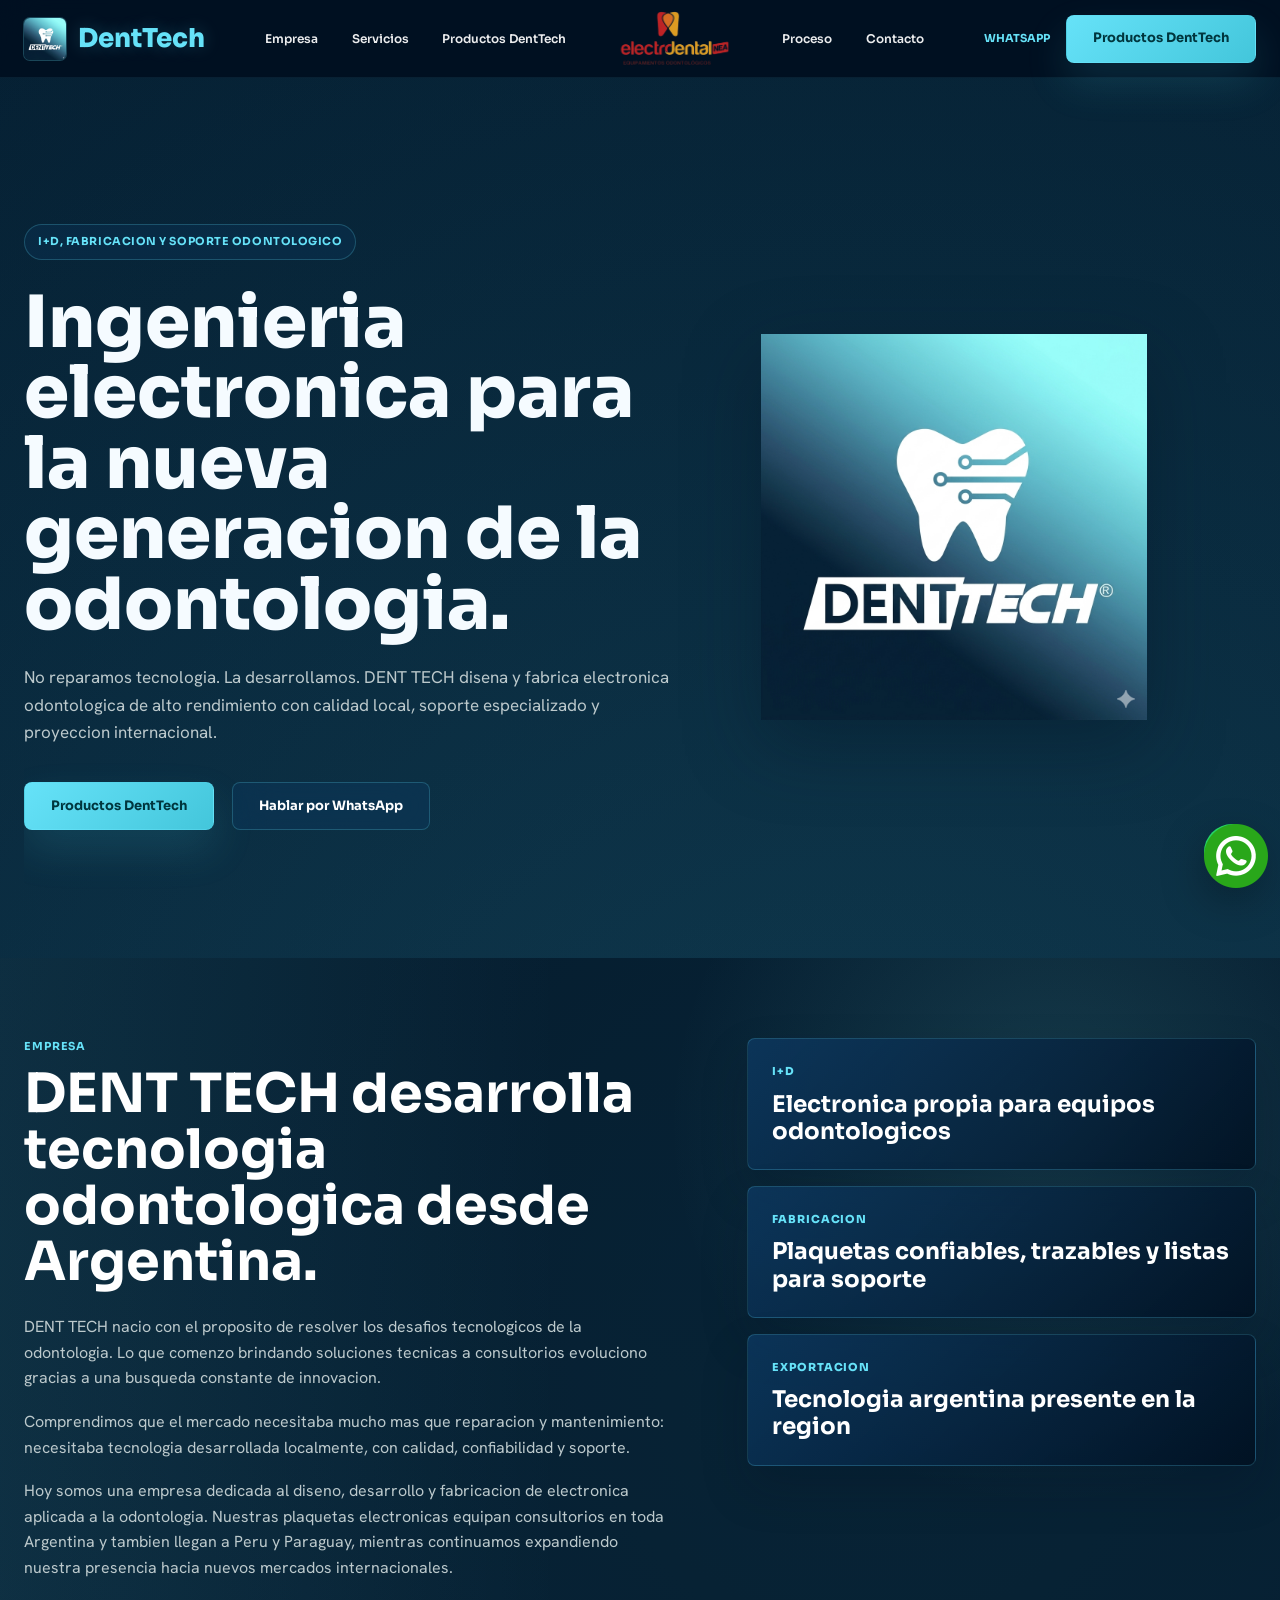
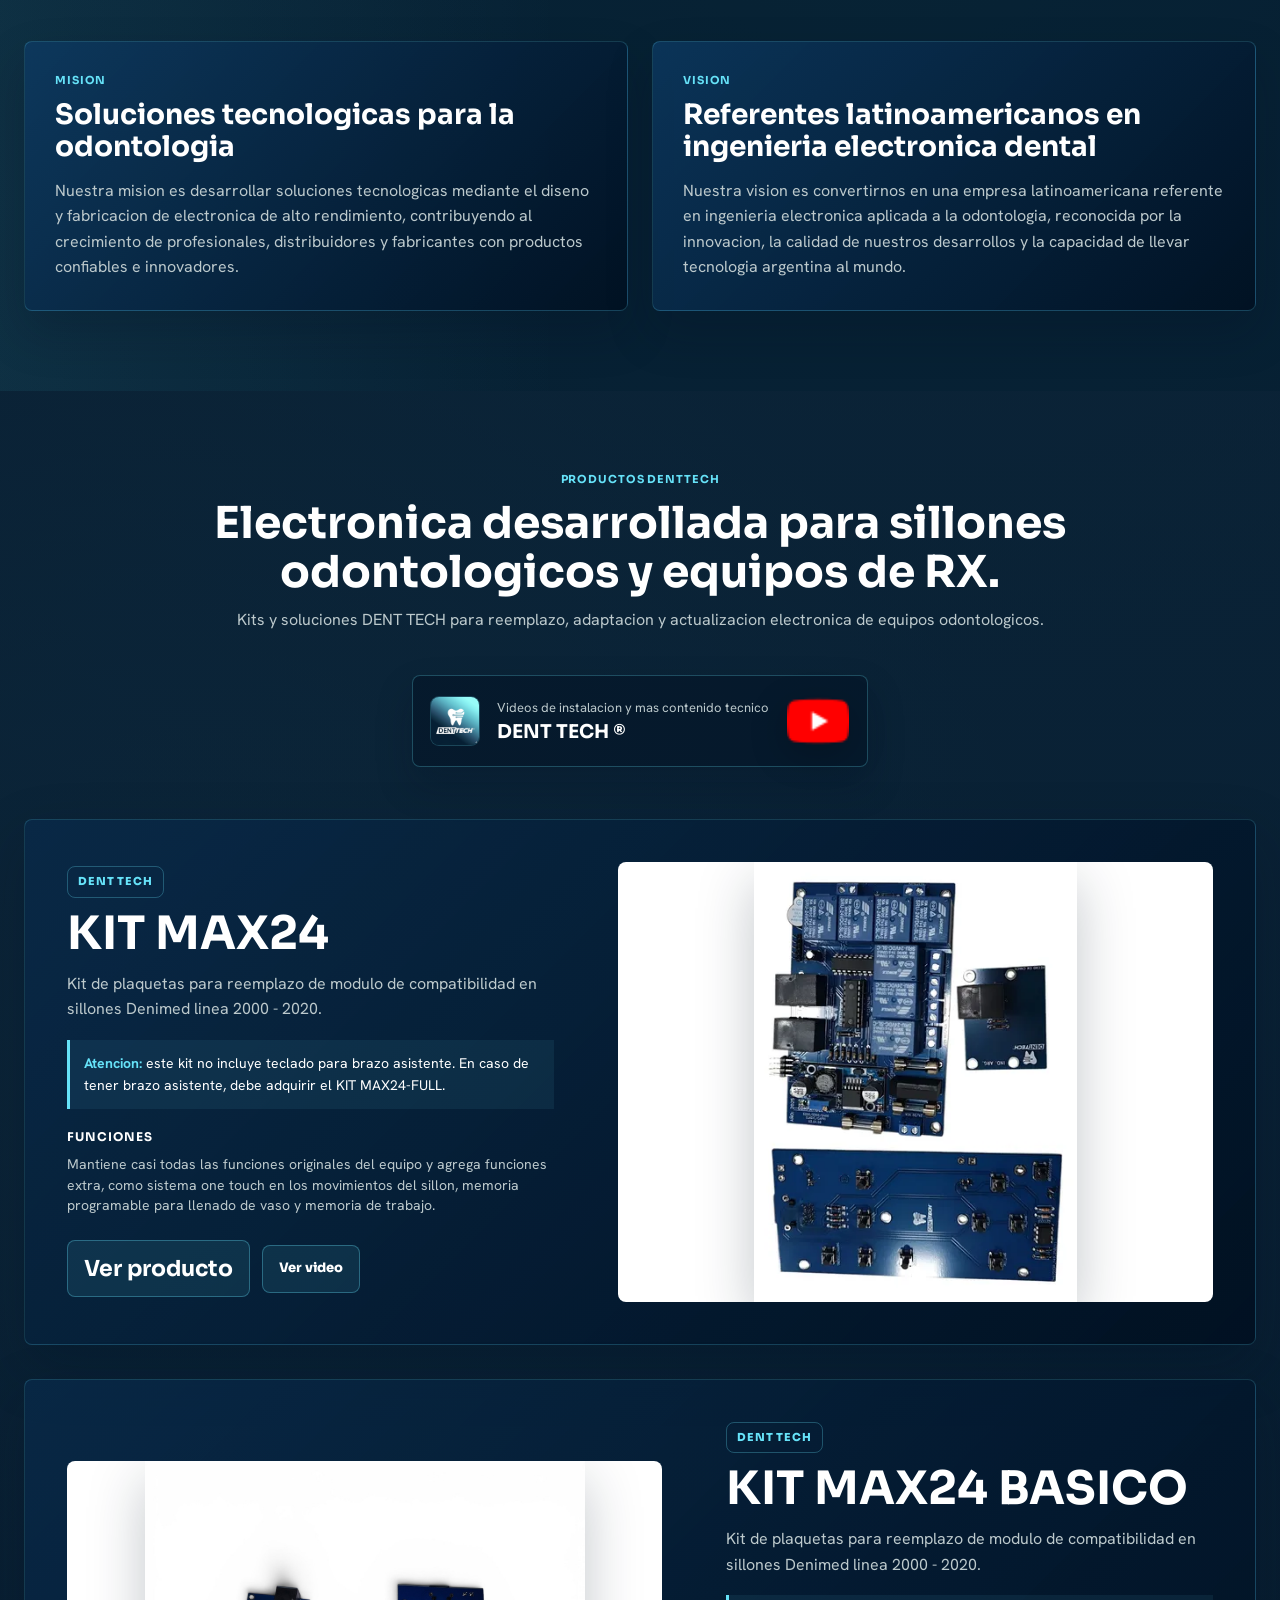
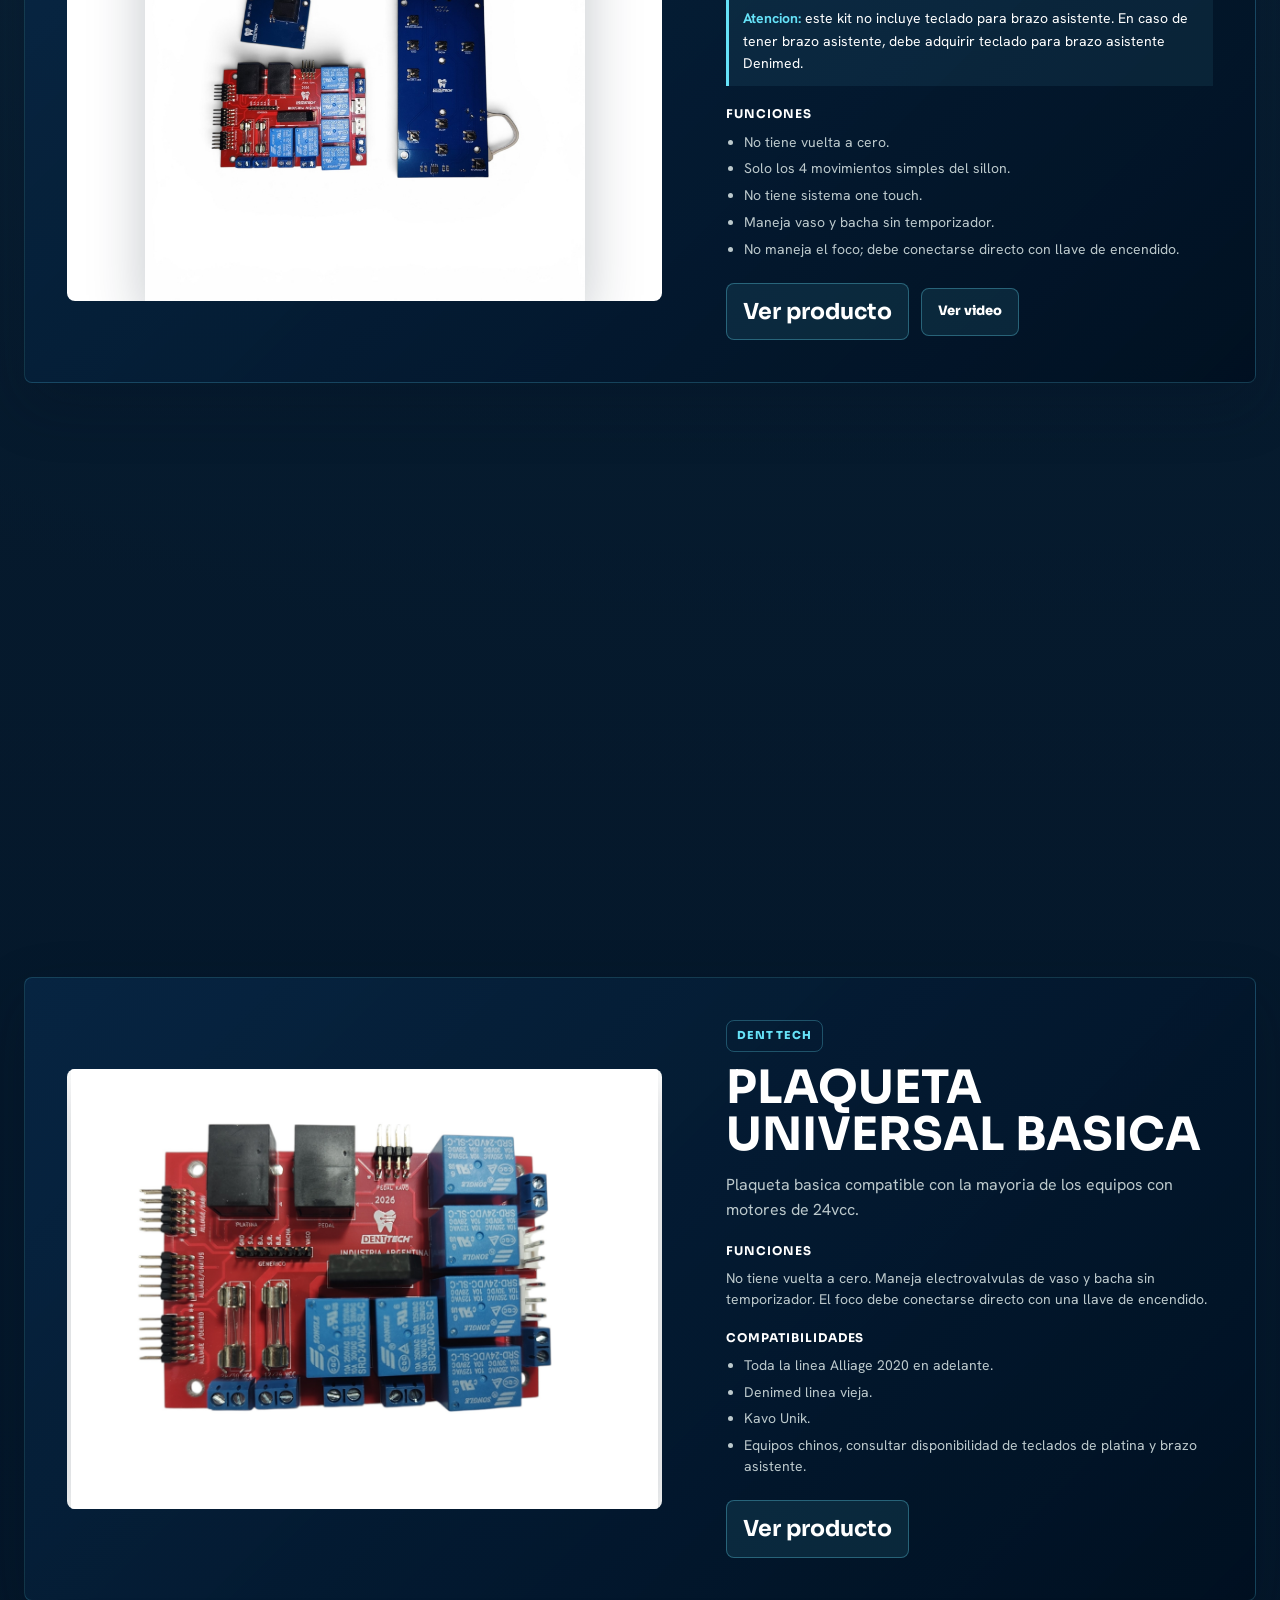
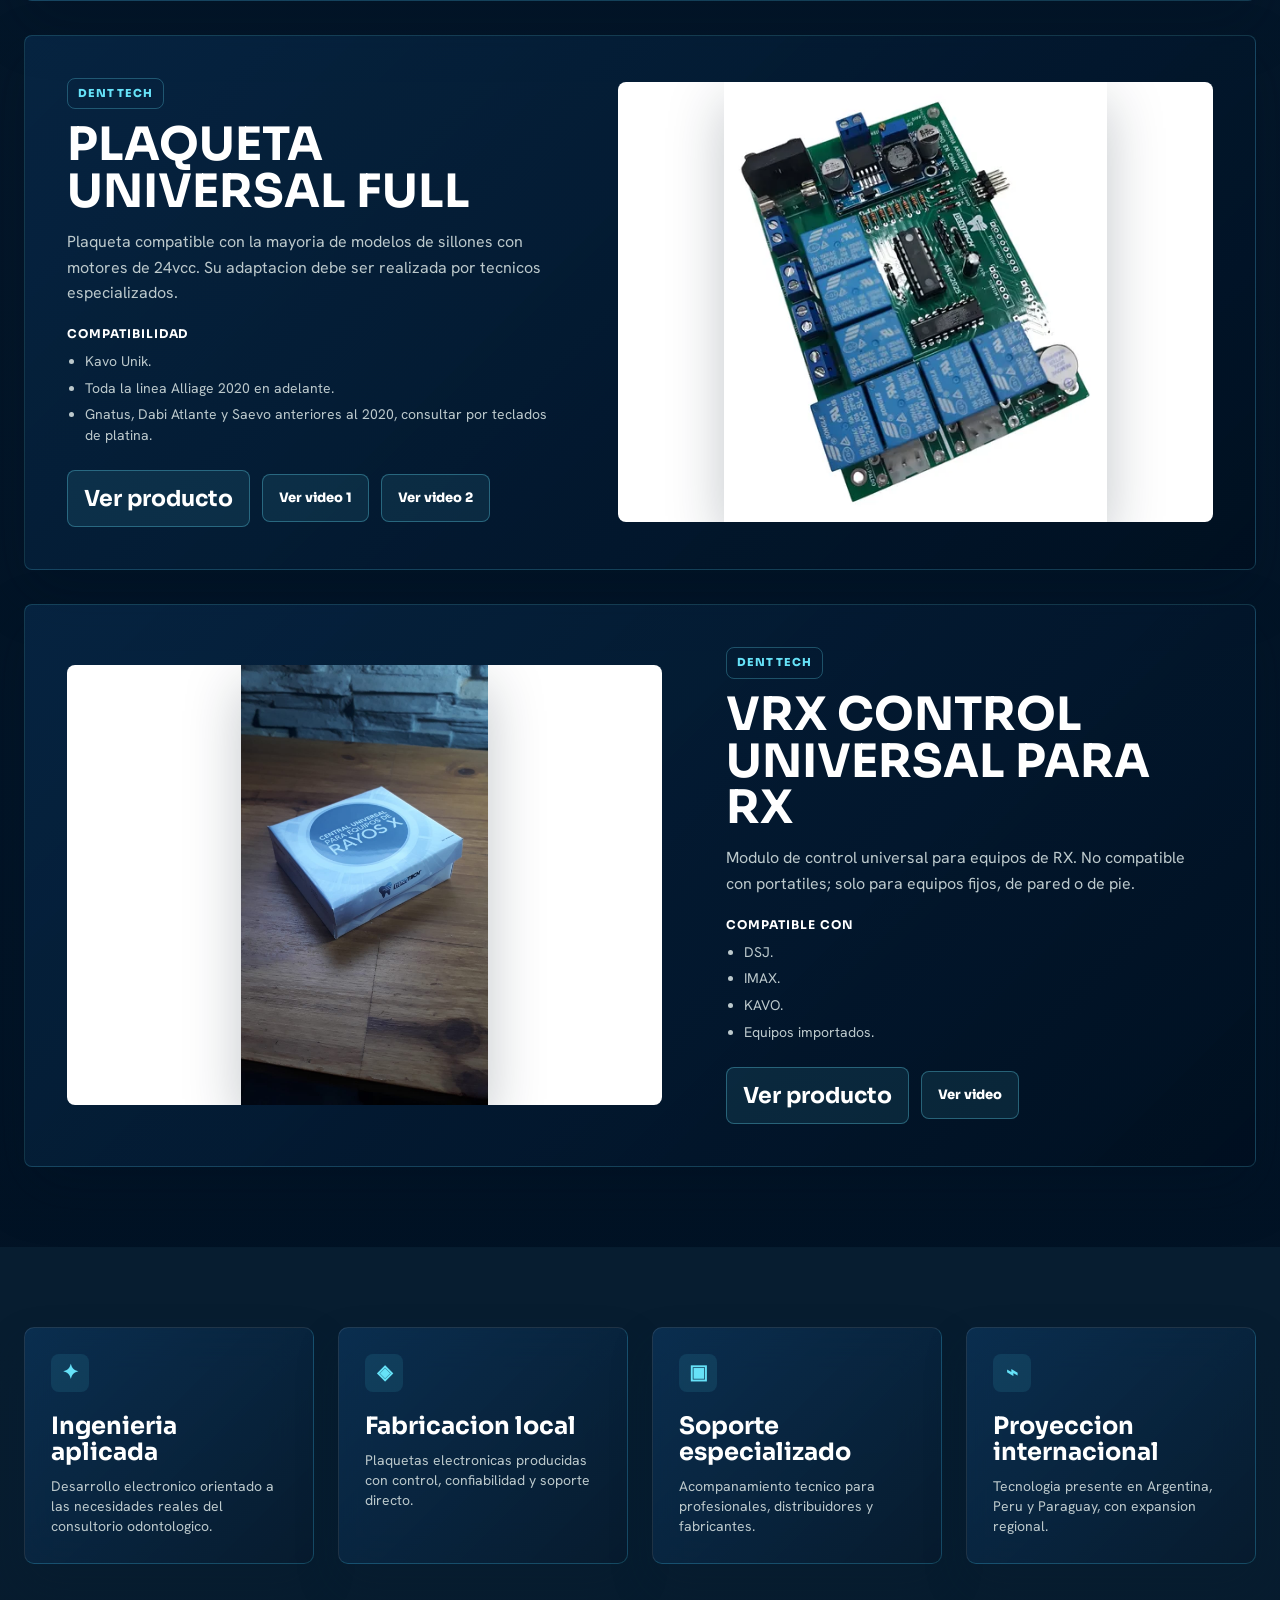
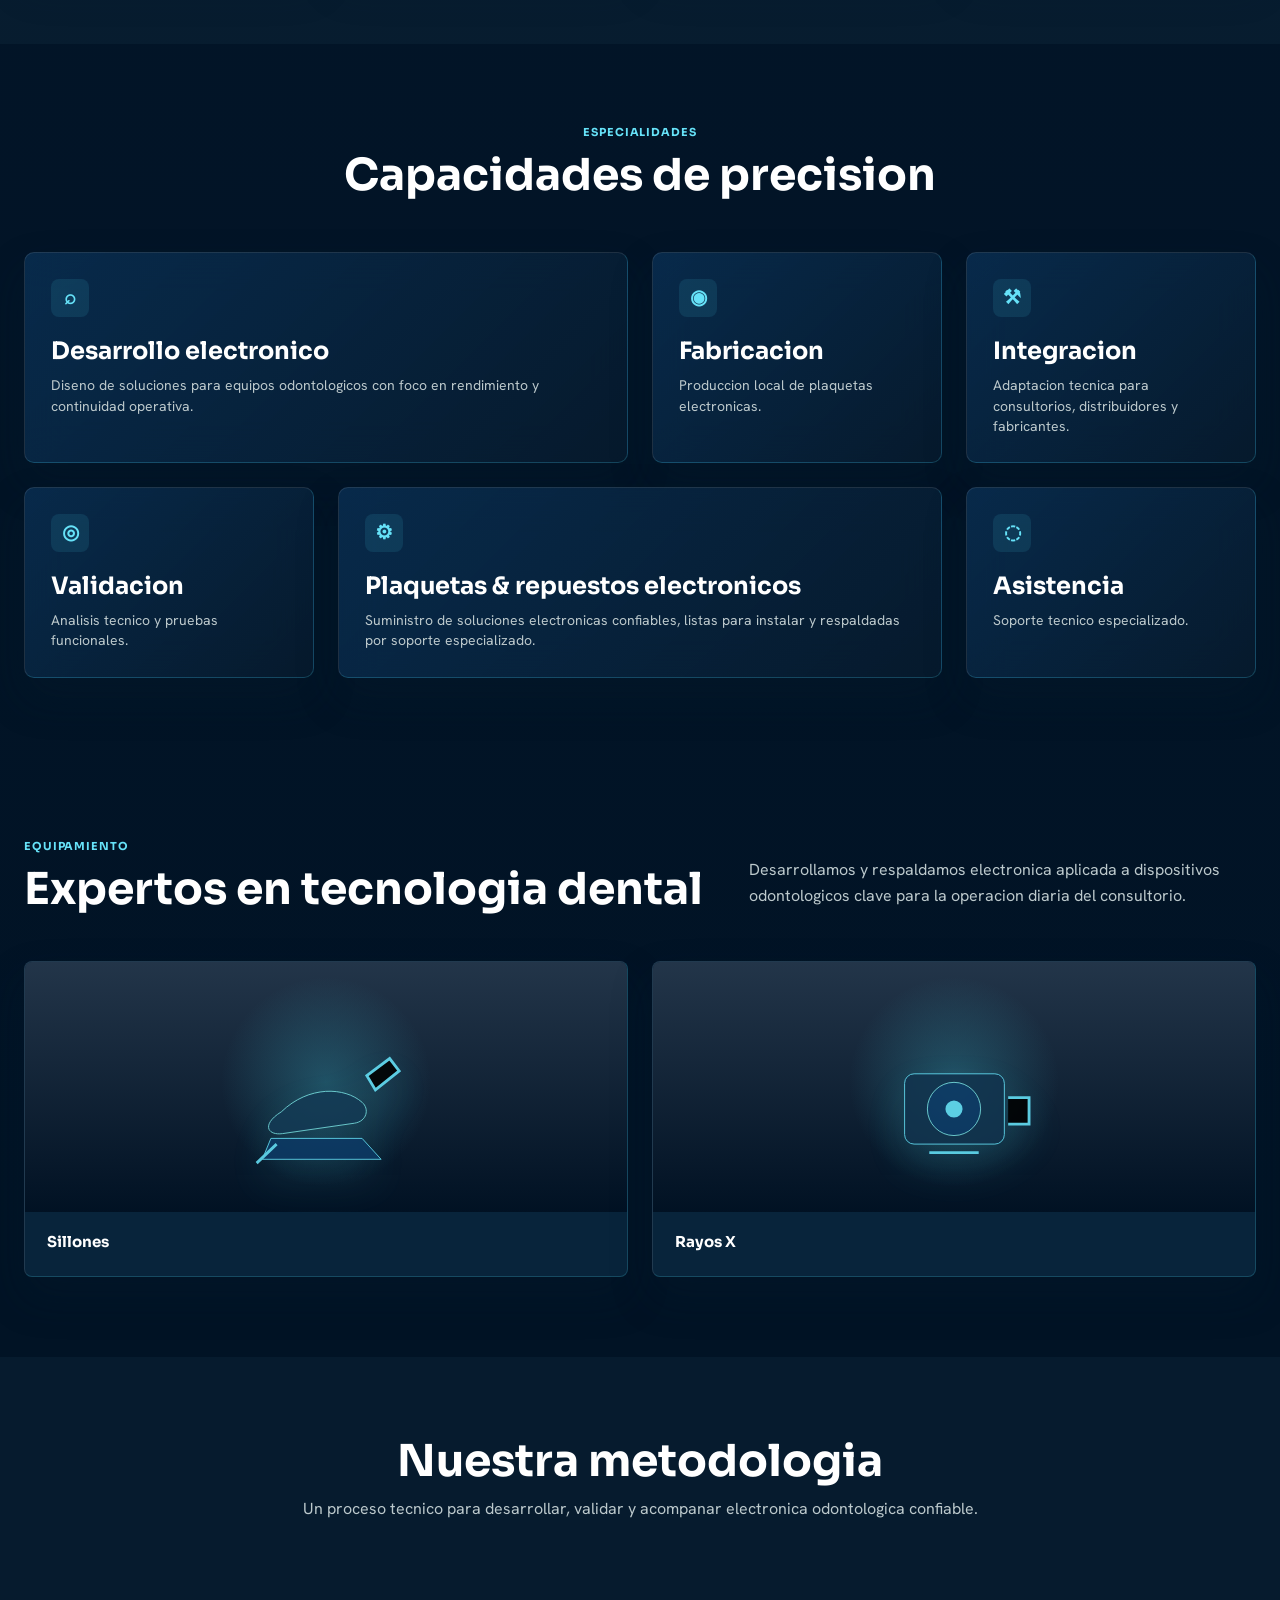
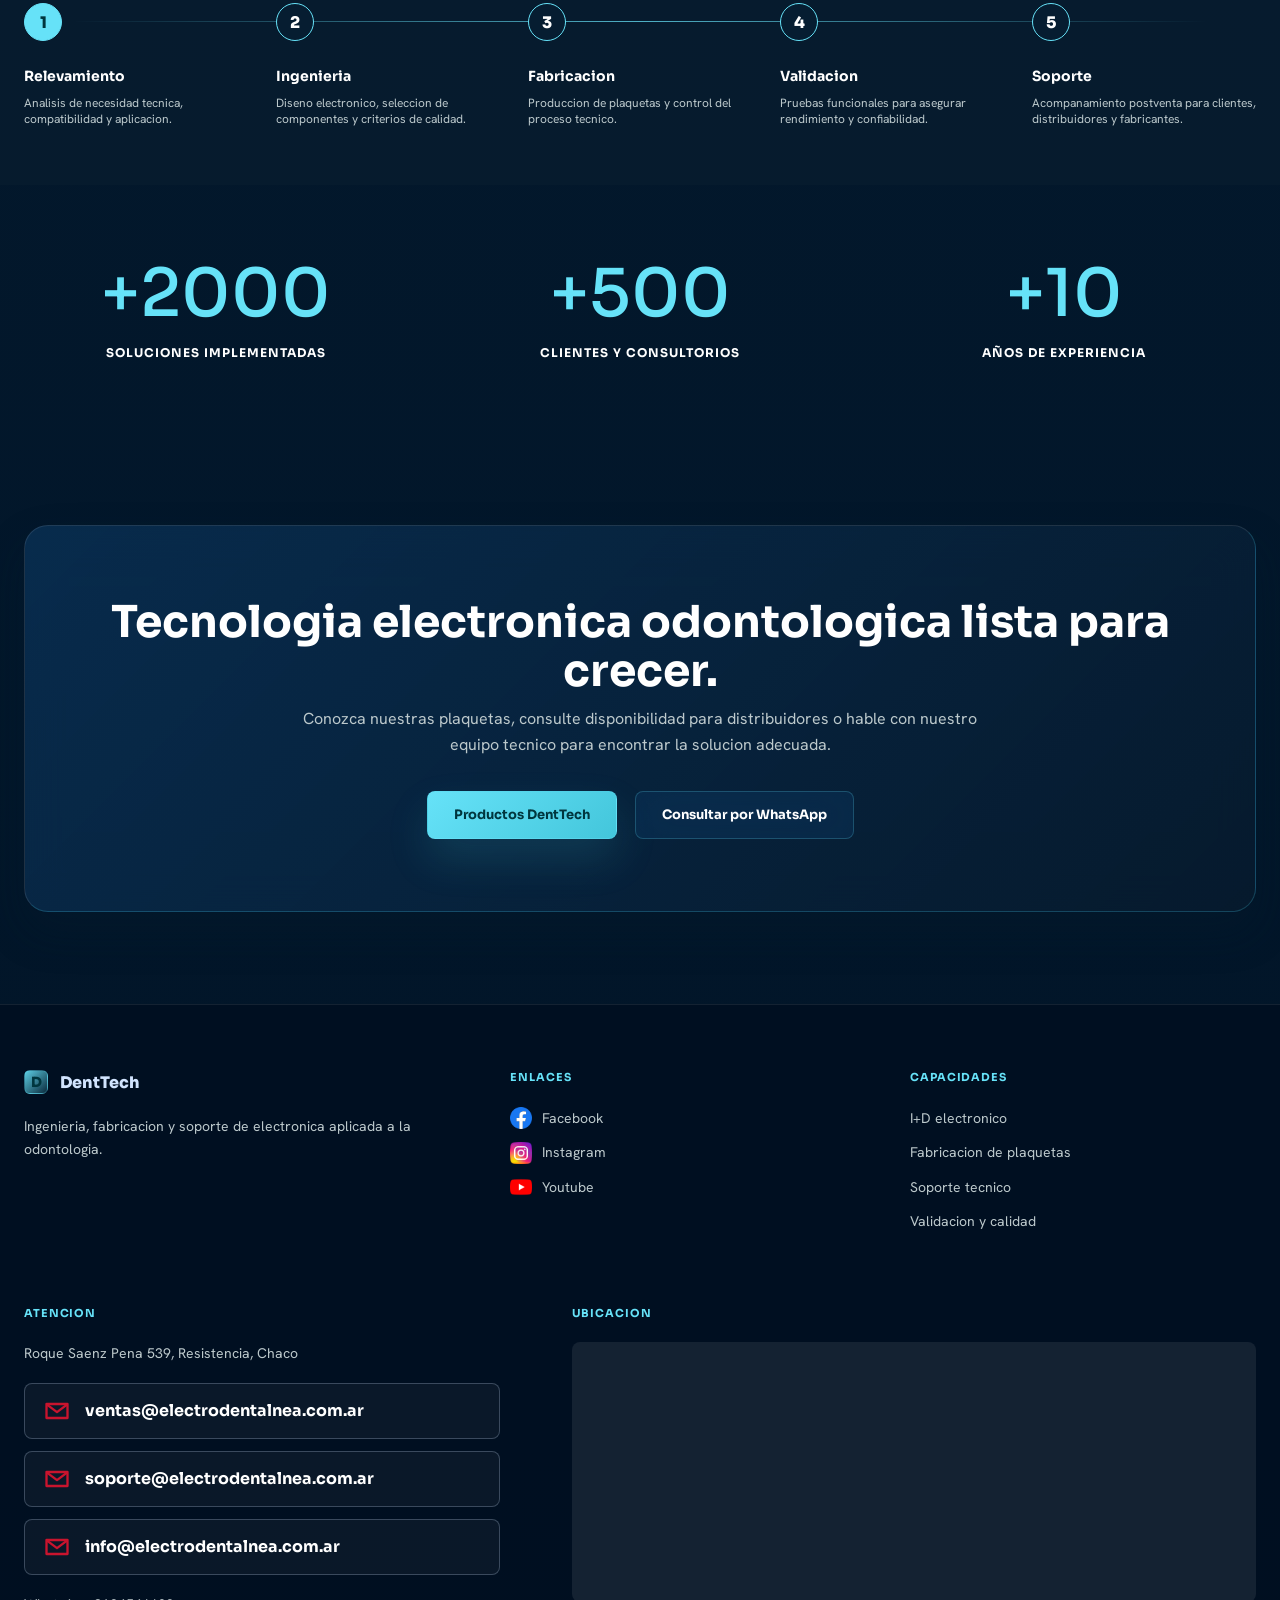
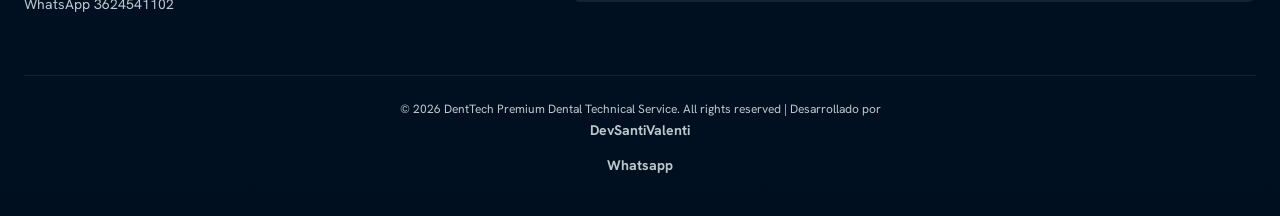
==== commit ee0e86ce: "Añadí mi dato de contacto en el footer" ====
--- a/index.html
+++ b/index.html
@@ -556,7 +556,7 @@
 				</div>
 			</div>
 		</div>
-		<div class="container copyright">© 2026 DentTech Premium Dental Technical Service. All rights reserved.</div>
+		<div class="container copyright">© 2026 DentTech Premium Dental Technical Service. All rights reserved | Desarrollado por <a href="https://www.linkedin.com/in/santiago-valenti-b683b2373/" target="_blank" rel="noopener noreferrer"><strong>DevSantiValenti</strong></a><a href="http://wa.me/543624701036" target="_blank" rel="noopener noreferrer"><strong>Whatsapp</strong></a></div>
 	</footer>
 </div>
 <script>
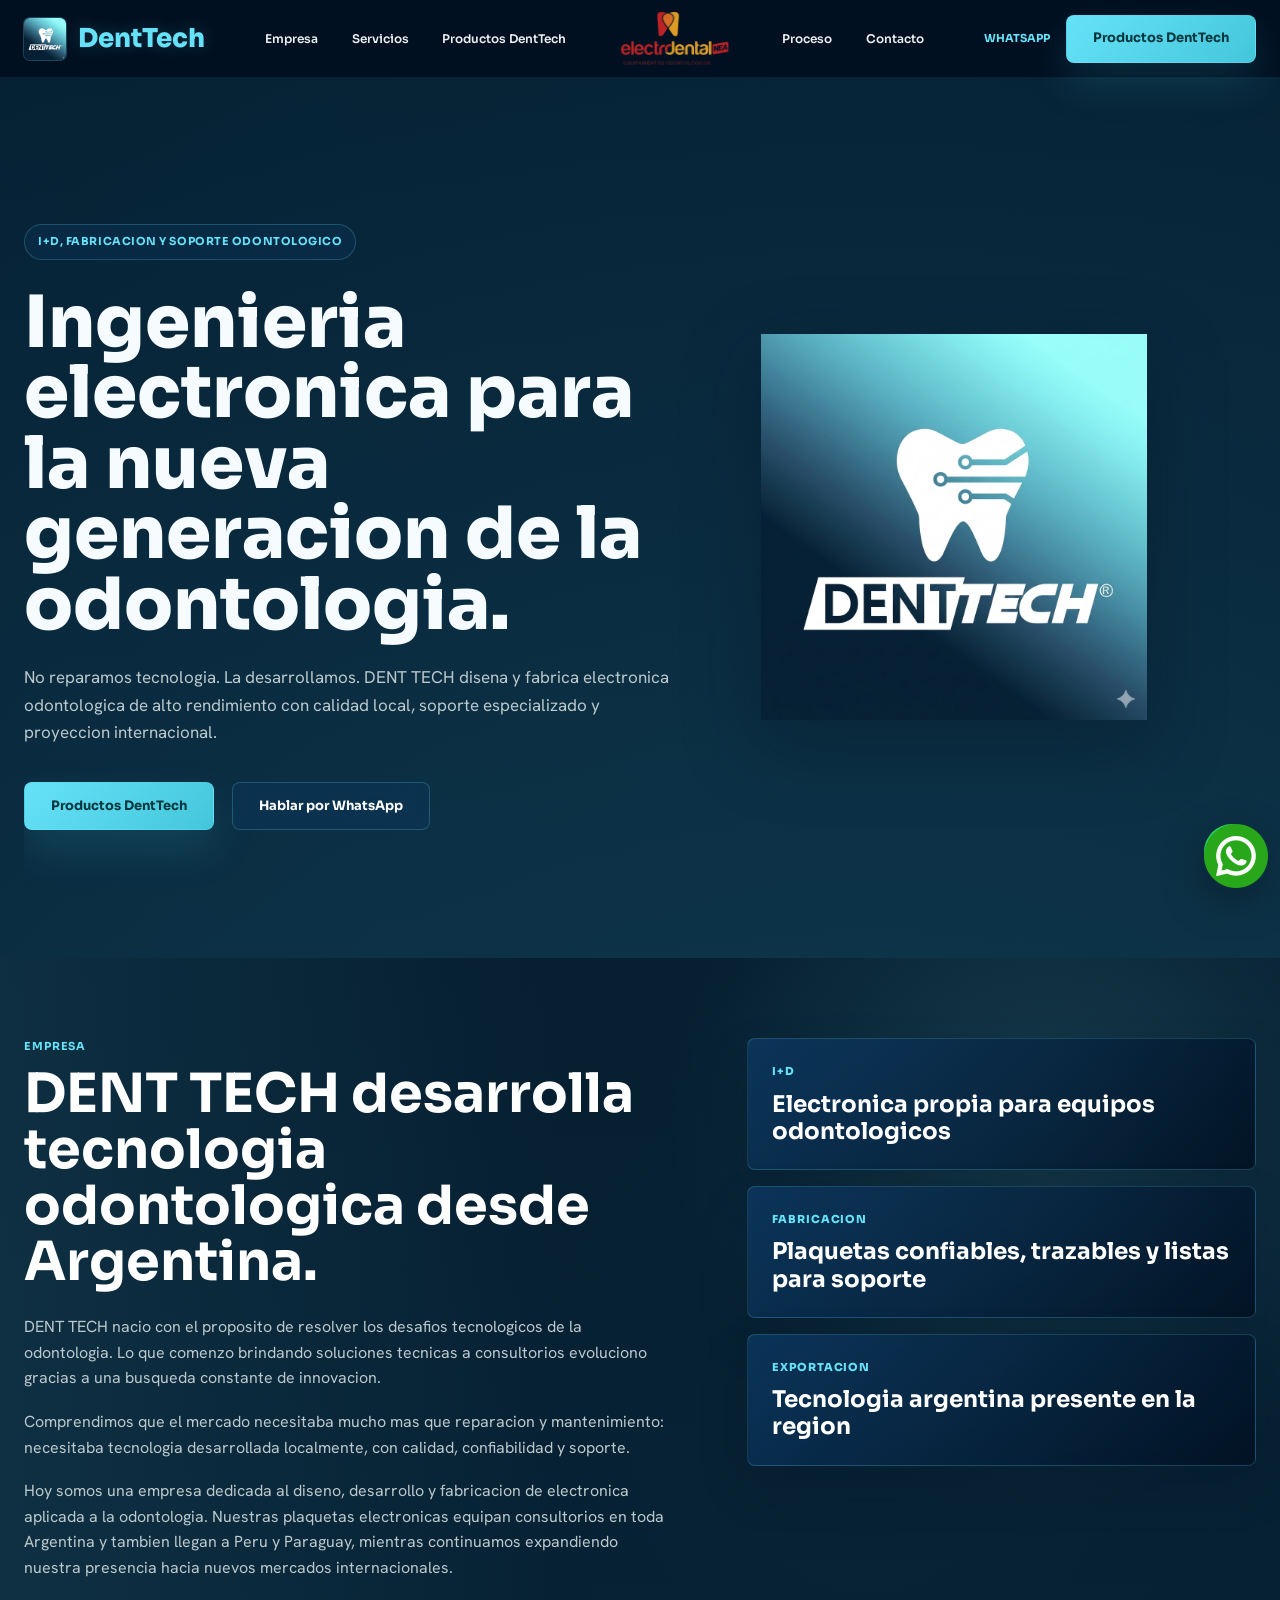
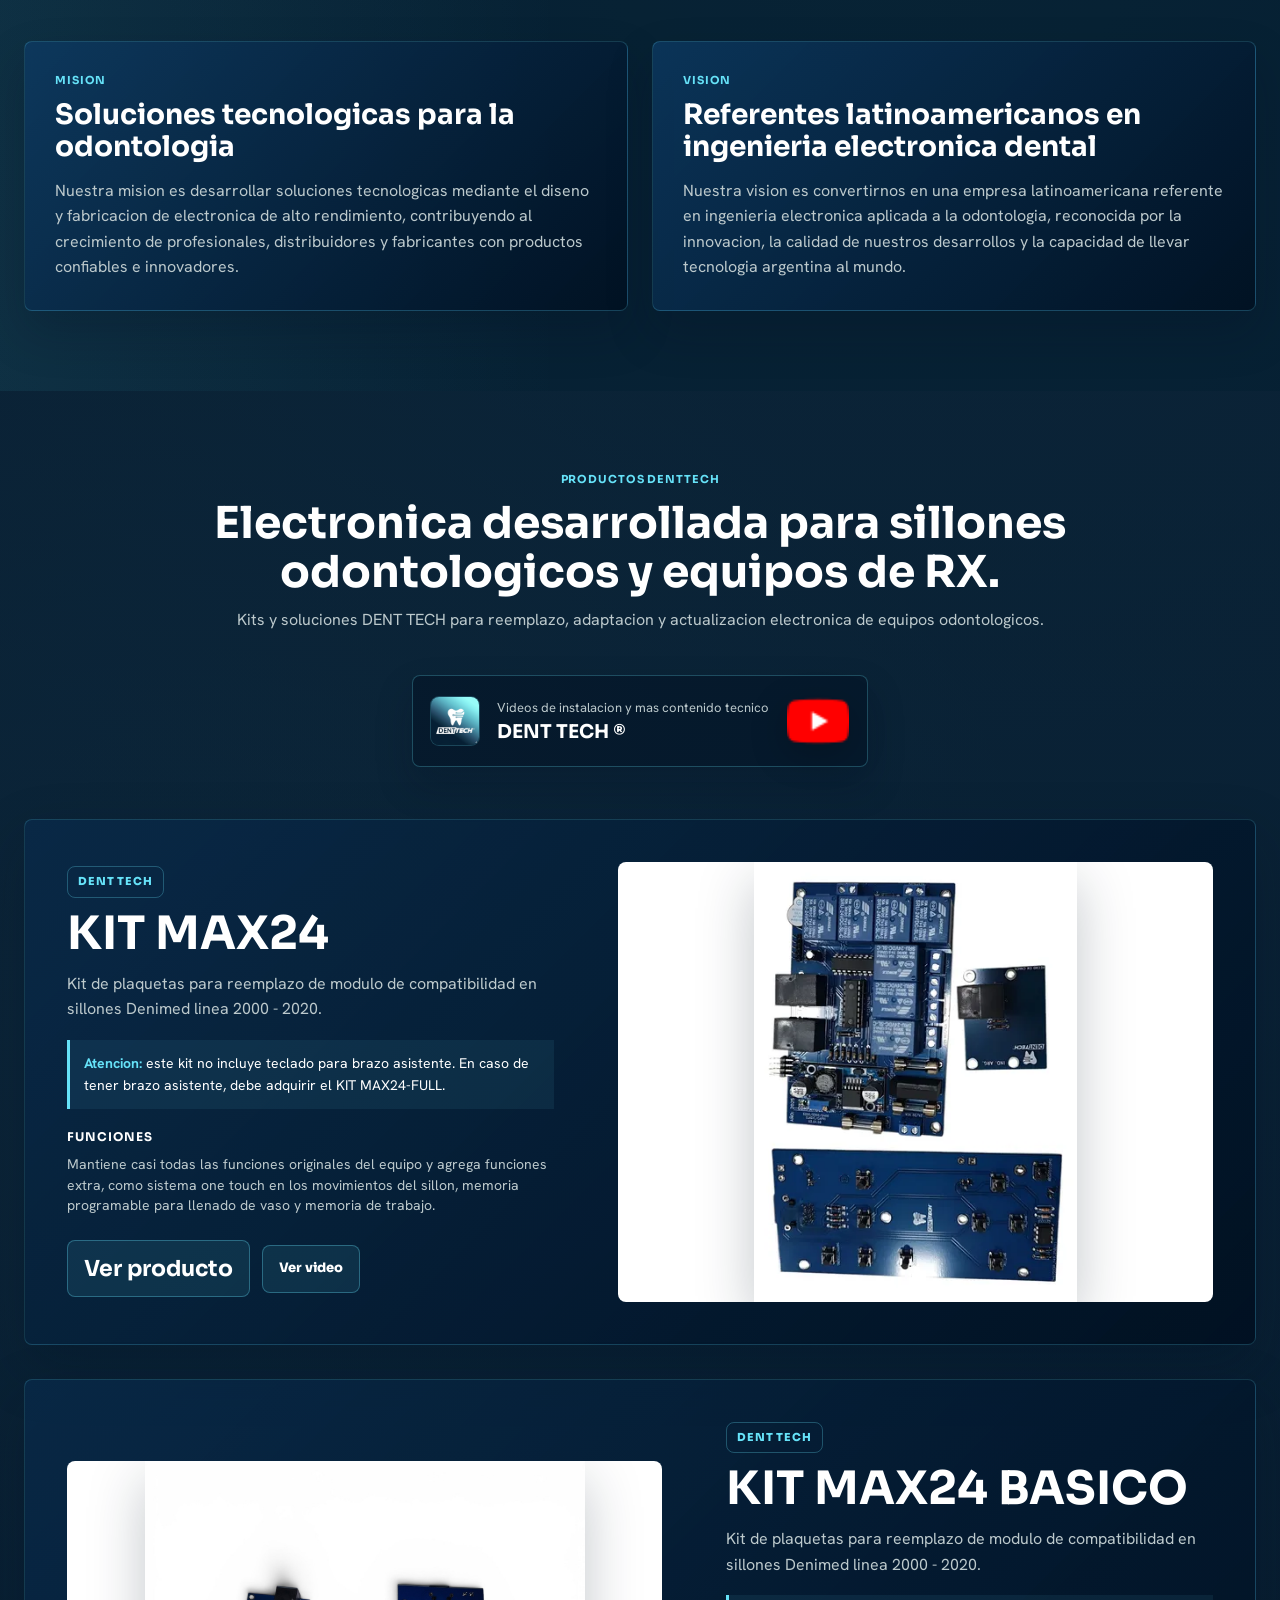
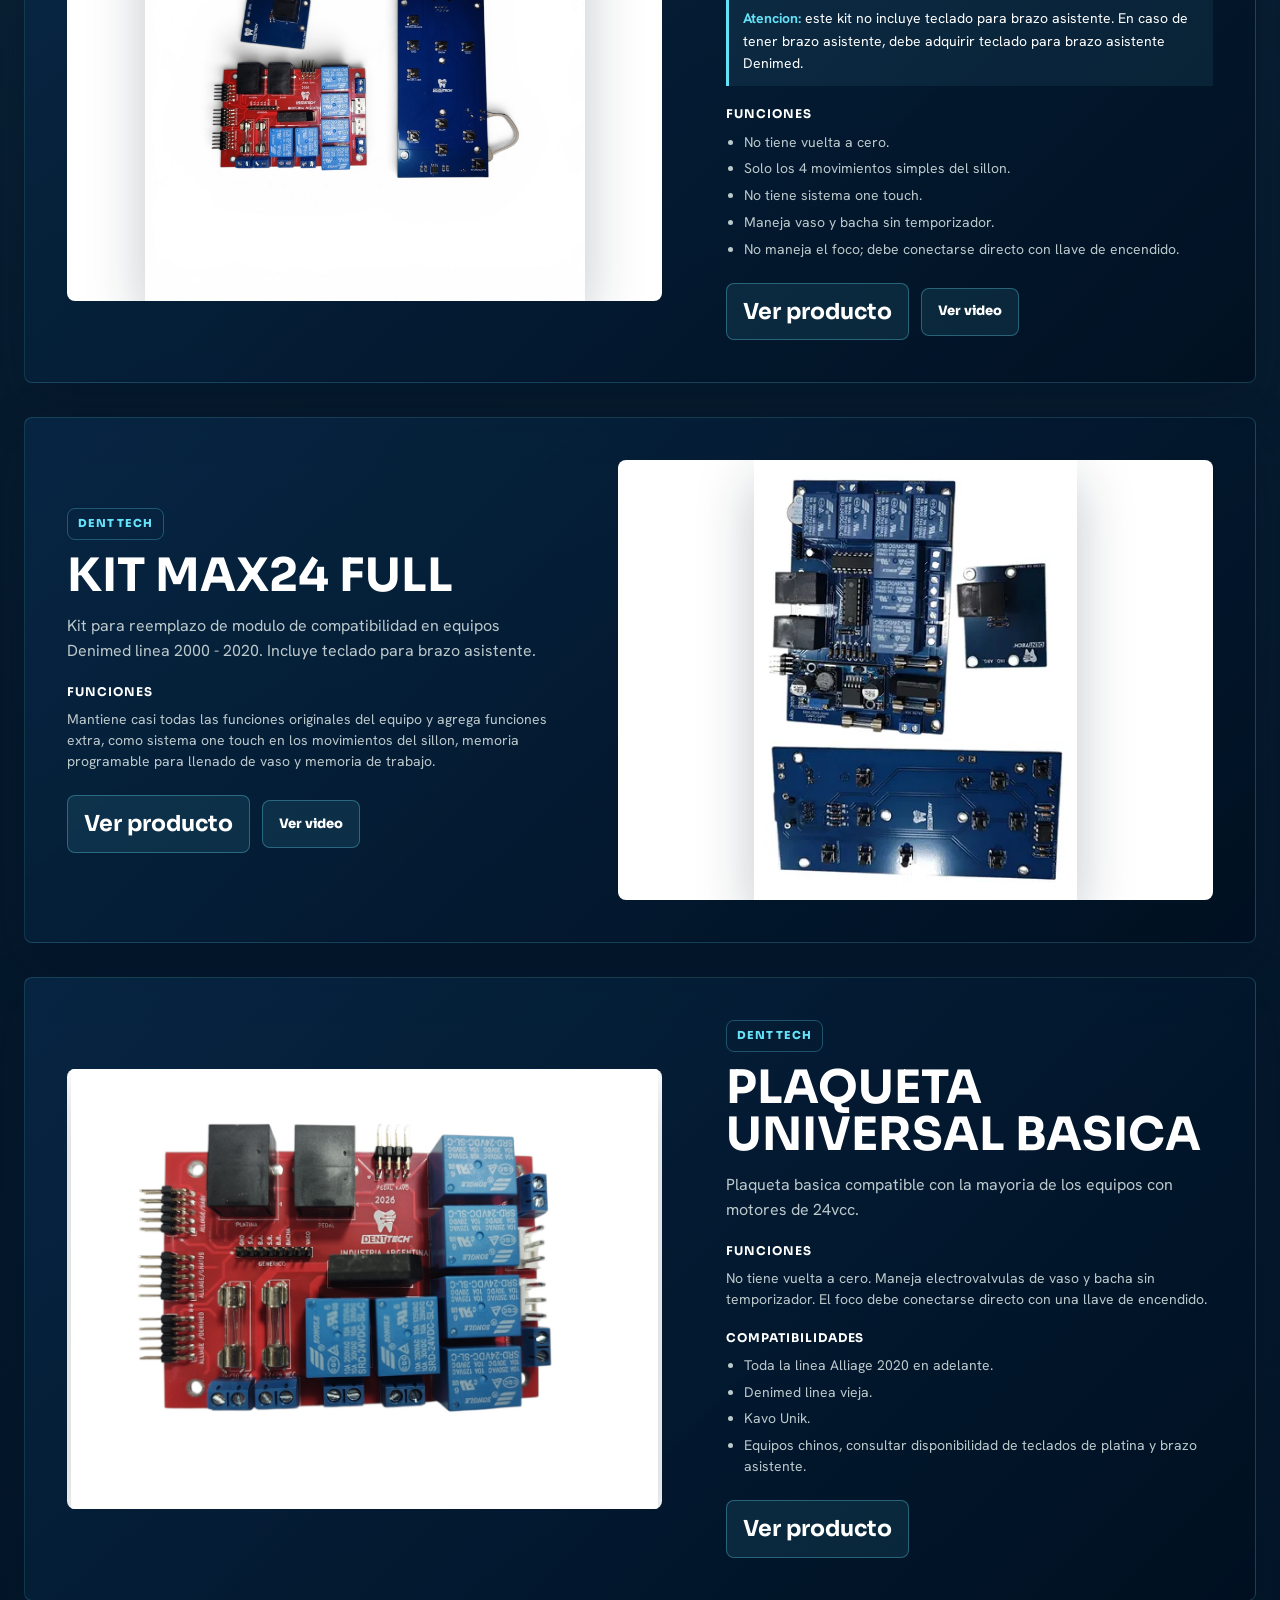
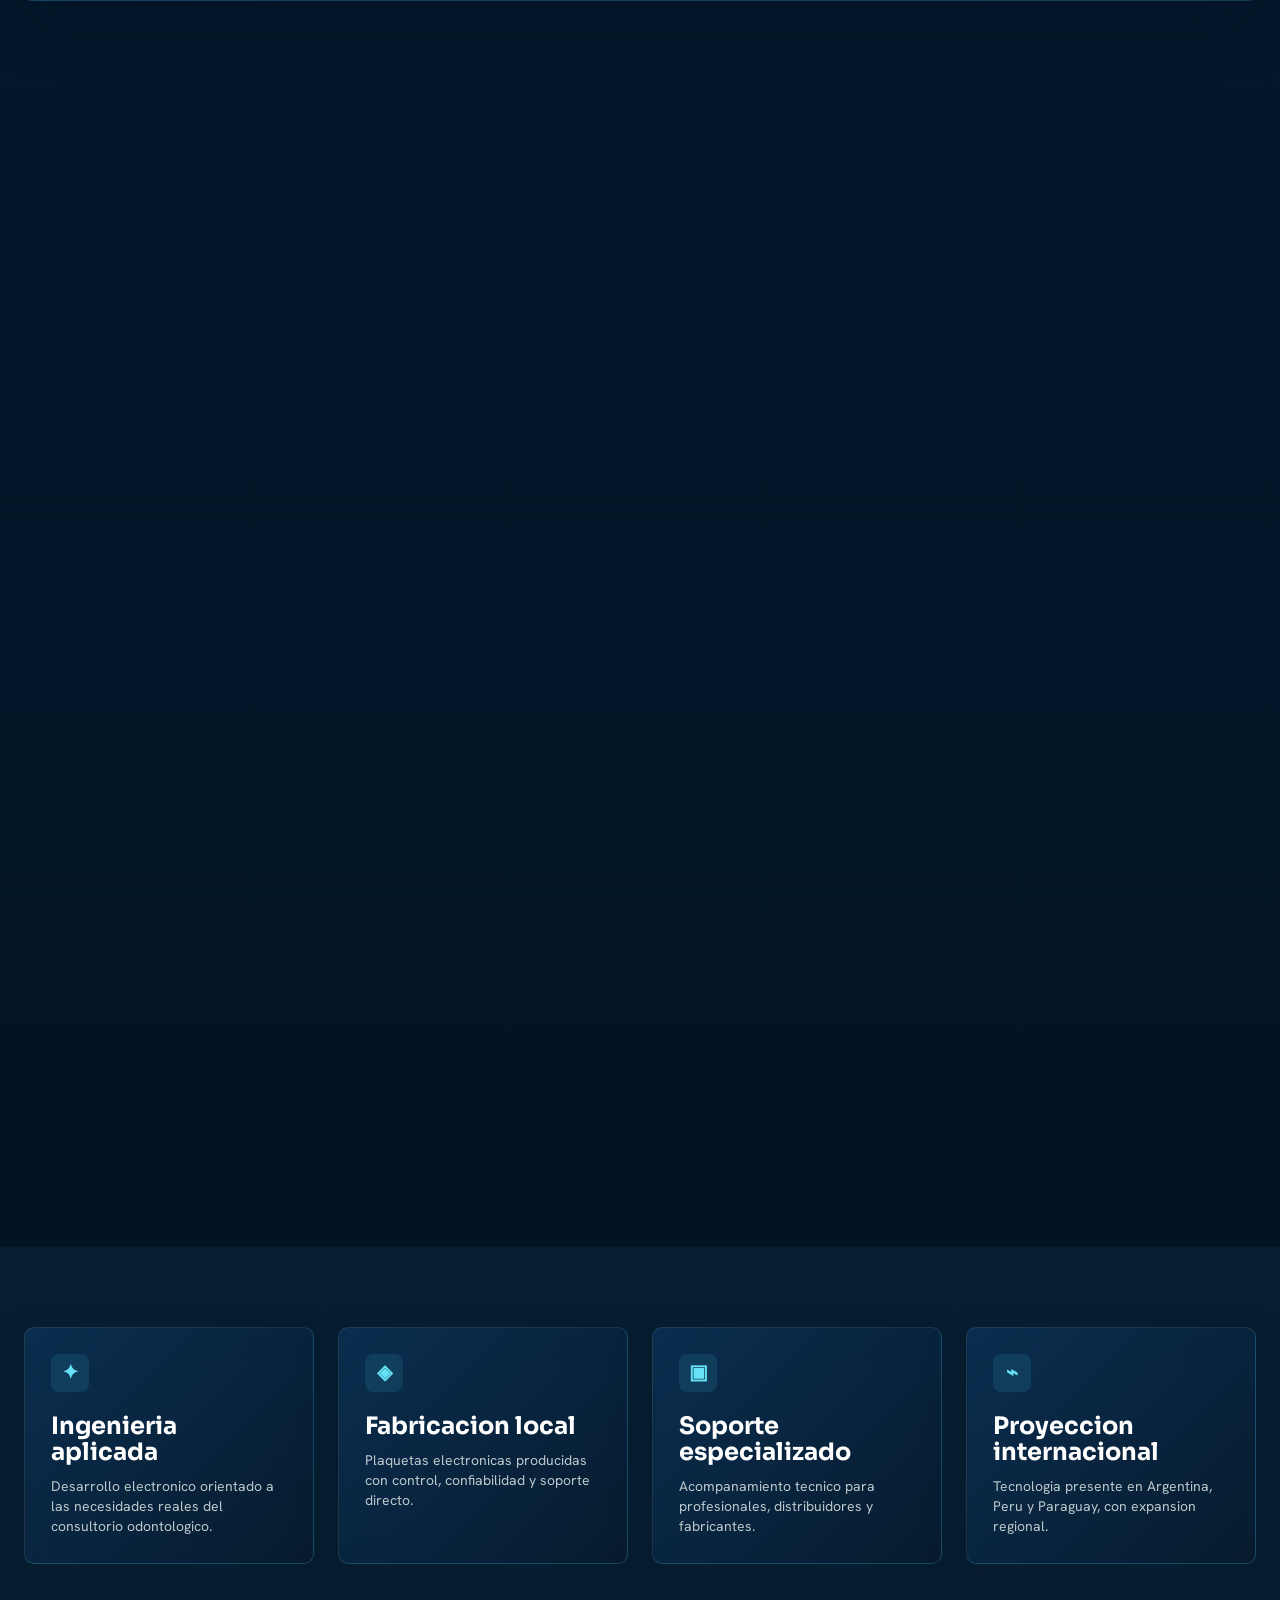
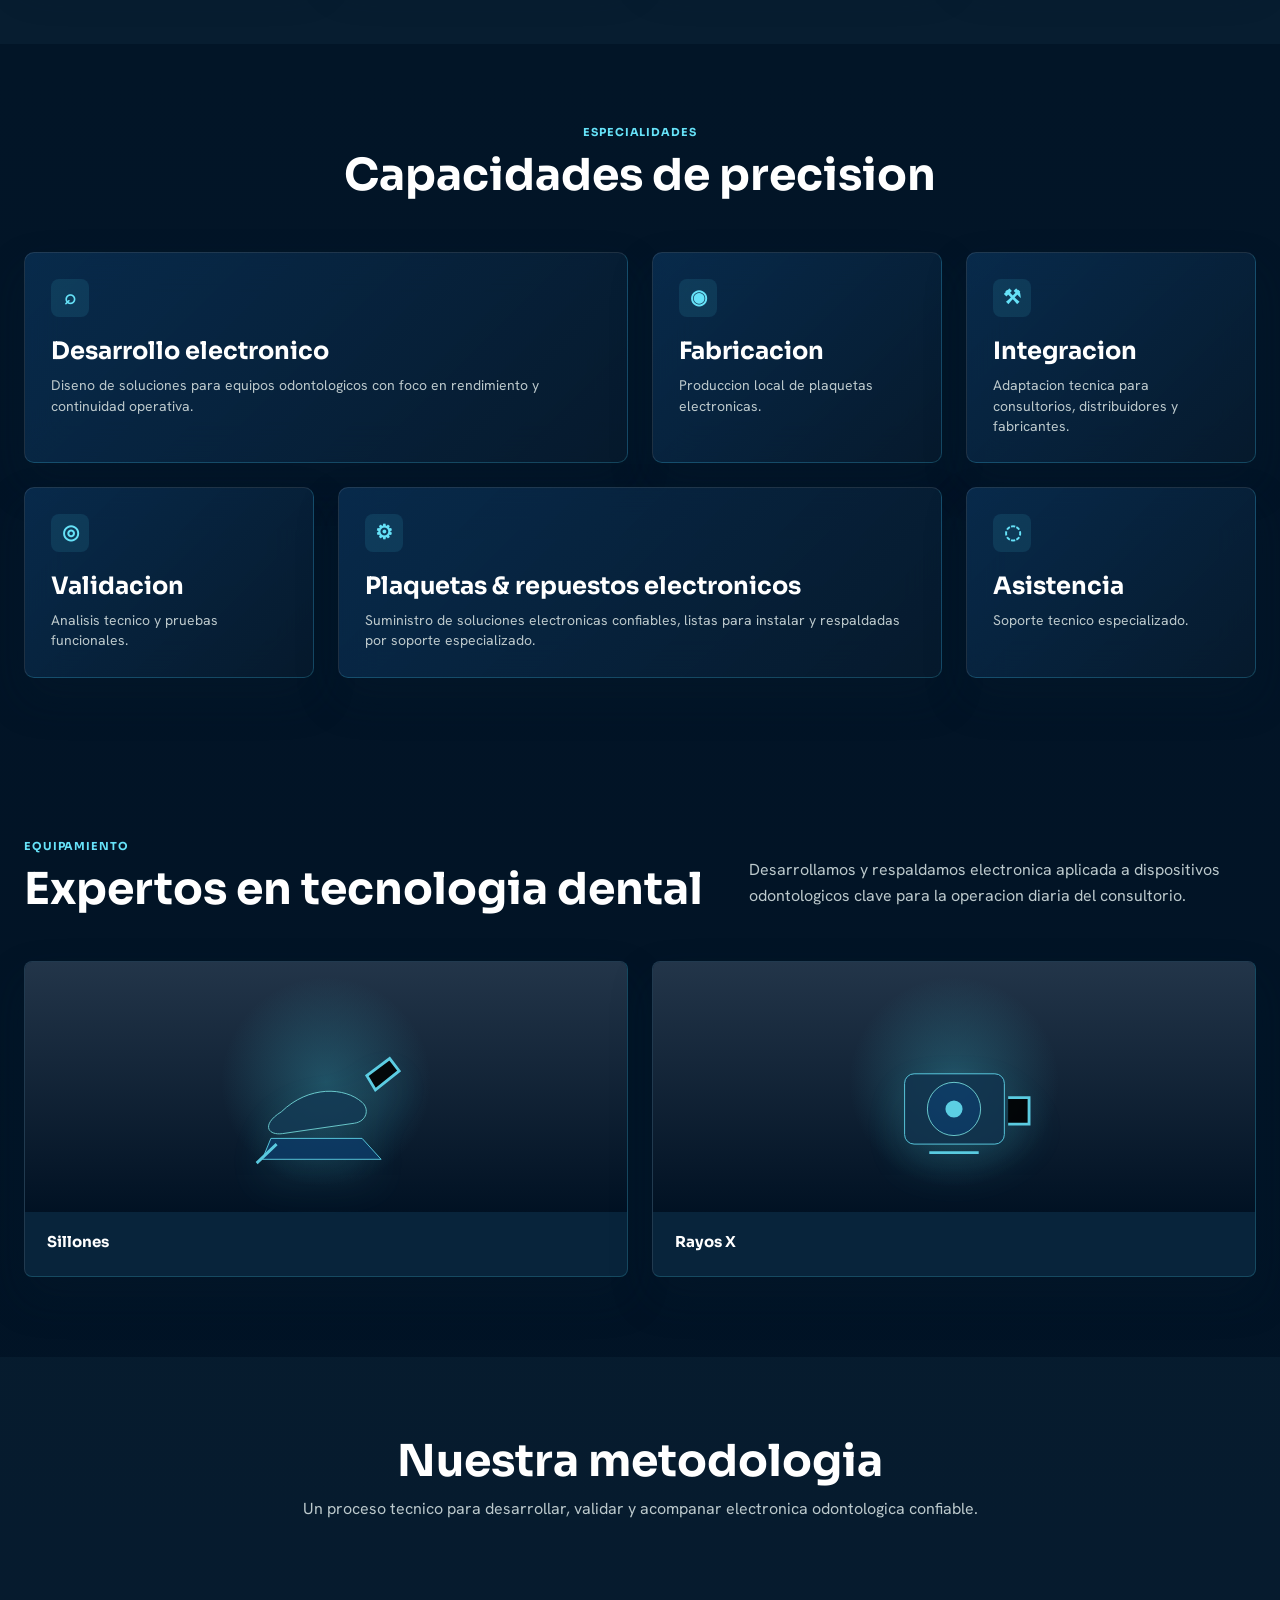
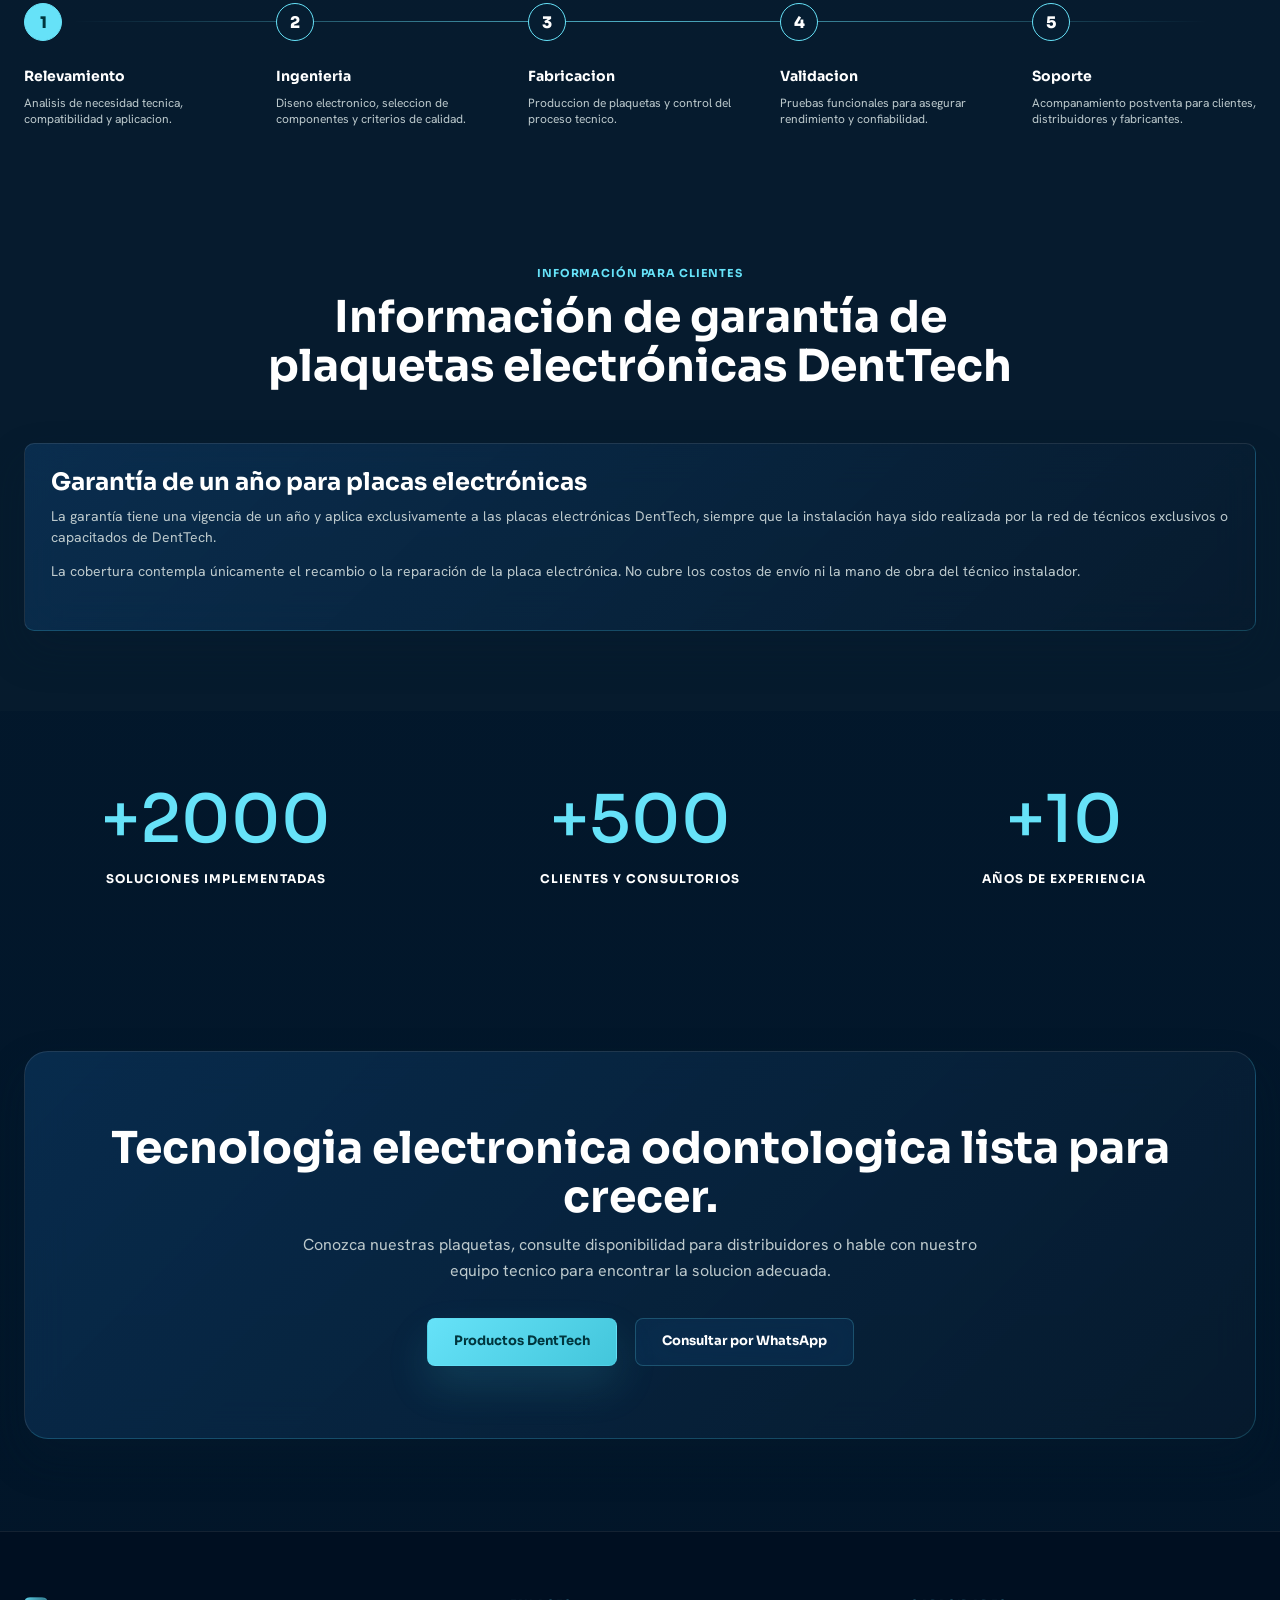
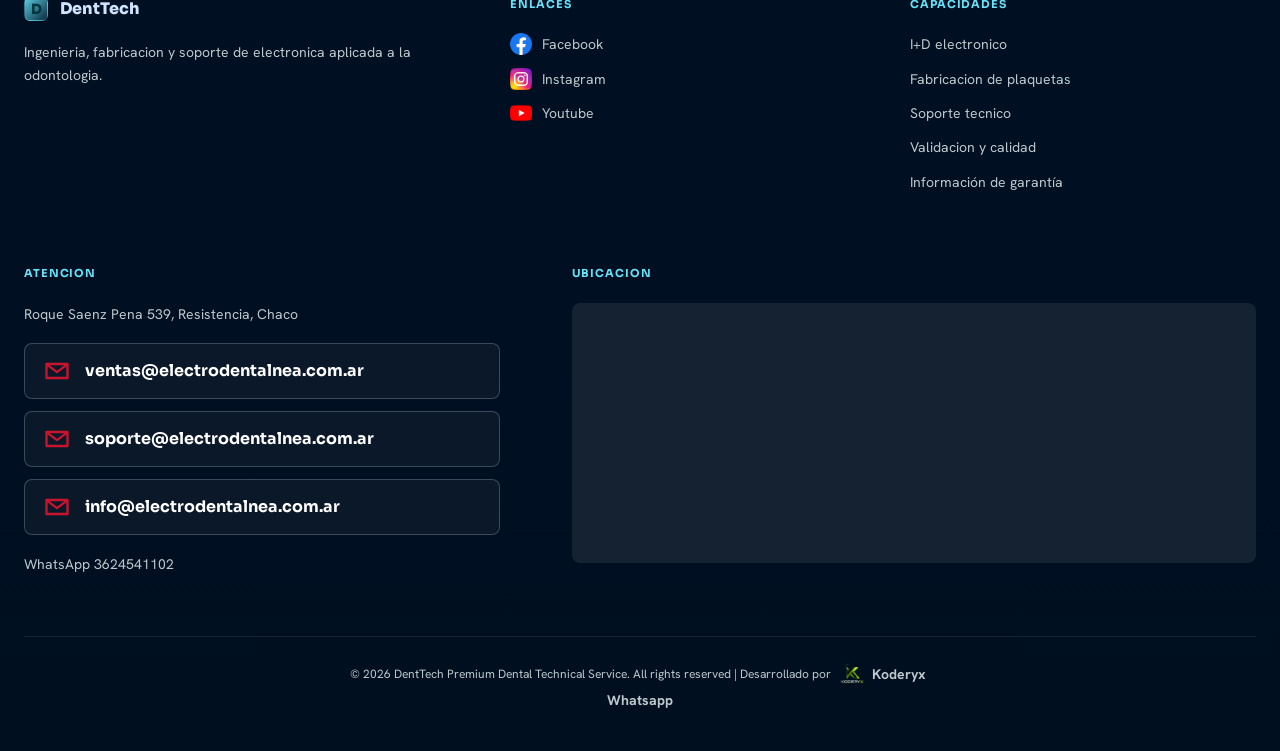
==== commit a6fbc0e0: "Refactor code structure for improved readability and maintainability" ====
--- a/index.html
+++ b/index.html
@@ -3,7 +3,8 @@
 <head>
 	<meta charset="UTF-8">
 	<meta name="viewport" content="width=device-width, initial-scale=1.0">
-	<title>DentTech | Ingenieria electronica odontologica</title>
+	<title>DentTech | Electrónica odontológica y garantía de plaquetas</title>
+	<meta name="description" content="DentTech desarrolla plaquetas electrónicas odontológicas. Conocé la garantía de un año para placas instaladas por técnicos exclusivos o capacitados de DentTech y qué cubre.">
 	<link rel="preconnect" href="https://fonts.googleapis.com">
 	<link rel="preconnect" href="https://fonts.gstatic.com" crossorigin>
 	<link href="https://fonts.googleapis.com/css2?family=Hanken+Grotesk:wght@400;500;600;700;800&family=Sora:wght@500;600;700;800&display=swap" rel="stylesheet">
@@ -451,6 +452,20 @@
 			</div>
 		</section>
 
+		<section class="band band-alt" id="garantia" aria-labelledby="garantia-titulo">
+			<div class="container">
+				<div class="section-heading">
+					<p class="eyebrow">Información para clientes</p>
+					<h2 id="garantia-titulo">Información de garantía de plaquetas electrónicas DentTech</h2>
+				</div>
+				<article class="glass">
+					<h3>Garantía de un año para placas electrónicas</h3>
+					<p>La garantía tiene una vigencia de un año y aplica exclusivamente a las placas electrónicas DentTech, siempre que la instalación haya sido realizada por la red de técnicos exclusivos o capacitados de DentTech.</p>
+					<p style="margin-top: 14px;">La cobertura contempla únicamente el recambio o la reparación de la placa electrónica. No cubre los costos de envío ni la mano de obra del técnico instalador.</p>
+				</article>
+			</div>
+		</section>
+
 		<section class="container metrics" aria-label="Metricas DentTech">
 			<div class="metric">
 				<strong>+2000</strong>
@@ -508,6 +523,7 @@
 				<a href="#servicios">Fabricacion de plaquetas</a>
 				<a href="#servicios">Soporte tecnico</a>
 				<a href="#proceso">Validacion y calidad</a>
+				<a href="#garantia">Información de garantía</a>
 			</div>
 			<div class="footer-contact">
 				<div>
@@ -556,7 +572,7 @@
 				</div>
 			</div>
 		</div>
-		<div class="container copyright">© 2026 DentTech Premium Dental Technical Service. All rights reserved | Desarrollado por <a href="https://www.linkedin.com/in/santiago-valenti-b683b2373/" target="_blank" rel="noopener noreferrer"><strong>DevSantiValenti</strong></a><a href="http://wa.me/543624701036" target="_blank" rel="noopener noreferrer"><strong>Whatsapp</strong></a></div>
+		<div class="container copyright">© 2026 DentTech Premium Dental Technical Service. All rights reserved | Desarrollado por <a class="koderyx-credit-link" style="display: inline-flex; align-items: center; justify-content: center; vertical-align: middle; margin: 0 4px;" href="https://koderyx.com.ar" target="_blank" rel="noopener noreferrer"><img src="/img/koderyx-logo.png" alt="Logo de Koderyx" width="28" height="28" style="width: 28px; height: 28px; object-fit: contain; vertical-align: middle; margin-right: 6px;"><strong>Koderyx</strong></a><a href="http://wa.me/543624701036" target="_blank" rel="noopener noreferrer"><strong>Whatsapp</strong></a></div>
 	</footer>
 </div>
 <script>
--- a/style.css
+++ b/style.css
@@ -1,1596 +1,1596 @@
-:root {
-    --surface: #011427;
-    --surface-low: #071b2e;
-    --surface-card: rgba(13, 59, 102, 0.58);
-    --surface-deep: #000f20;
-    --primary: #66e2f8;
-    --primary-strong: #43c6db;
-    --tertiary: #7ae2e2;
-    --text: #d1e4fe;
-    --muted: #bcc9cc;
-    --line: rgba(102, 226, 248, 0.22);
-    --line-soft: rgba(255, 255, 255, 0.1);
-}
-
-* {
-    box-sizing: border-box;
-}
-
-html {
-    scroll-behavior: smooth;
-}
-
-body {
-    margin: 0;
-    background: var(--surface);
-    color: var(--text);
-    font-family: "Hanken Grotesk", Arial, sans-serif;
-    line-height: 1.6;
-    overflow-x: hidden;
-}
-
-a {
-    color: inherit;
-    text-decoration: none;
-}
-
-.page {
-    min-height: 100vh;
-    overflow: hidden;
-    background:
-        radial-gradient(circle at 68% 14%, rgba(67, 198, 219, 0.18), transparent 30%),
-        linear-gradient(180deg, #011427 0%, #08243b 25%, #011427 100%);
-}
-
-.container {
-    width: calc(100% - 48px);
-    max-width: 1280px;
-    margin: 0 auto;
-}
-
-.container>* {
-    min-width: 0;
-}
-
-.header {
-    position: sticky;
-    top: 0;
-    z-index: 20;
-    border-bottom: 1px solid rgba(102, 226, 248, 0.08);
-    background: rgba(0, 15, 32, 0.94);
-    backdrop-filter: blur(20px);
-}
-
-.header-inner {
-    display: flex;
-    align-items: center;
-    justify-content: space-between;
-    min-height: 77px;
-    gap: 16px;
-}
-
-.brand,
-.footer-brand {
-    display: inline-flex;
-    align-items: center;
-    gap: 12px;
-    font-family: "Sora", sans-serif;
-    font-weight: 800;
-    letter-spacing: 0;
-}
-
-.brand {
-    color: var(--primary);
-    font-size: 26px;
-    line-height: 1;
-}
-
-.brand-logo {
-    width: 42px;
-    height: 42px;
-    border-radius: 6px;
-    object-fit: contain;
-    object-position: center;
-    background: rgba(102, 226, 248, 0.08);
-    box-shadow: 0 0 0 1px rgba(102, 226, 248, 0.26);
-}
-
-.brand-word {
-    font-weight: 900;
-    text-shadow: 0 0 18px rgba(102, 226, 248, 0.22);
-}
-
-.brand-mark {
-    display: grid;
-    width: 24px;
-    height: 24px;
-    place-items: center;
-    border: 1px solid var(--line);
-    border-radius: 6px;
-    background: linear-gradient(135deg, rgba(102, 226, 248, 0.9), rgba(67, 198, 219, 0.15));
-    color: #00363e;
-    font-size: 14px;
-    font-weight: 900;
-}
-
-.nav {
-    display: flex;
-    align-items: center;
-    gap: clamp(18px, 2.6vw, 38px);
-    font-family: "Sora", sans-serif;
-    font-size: 12px;
-    font-weight: 600;
-}
-
-.nav-home-logo {
-    display: inline-flex;
-    align-items: center;
-    justify-content: center;
-    min-width: 130px;
-    padding: 0;
-    /* border: 1px dashed rgba(102, 226, 248, 0.45); */
-    /* border-radius: 4px; */
-    /* background: rgba(102, 226, 248, 0.04); */
-}
-
-.nav-home-logo img {
-    width: 150px;
-    height: auto;
-    max-height: 55px;
-    object-fit: contain;
-}
-
-.nav a {
-    color: #ffffff;
-    opacity: 0.92;
-    transition: color 180ms ease, opacity 180ms ease;
-}
-
-.nav a:hover {
-    color: var(--primary);
-    opacity: 1;
-}
-
-.header-actions {
-    display: flex;
-    align-items: center;
-    gap: 16px;
-    font-family: "Sora", sans-serif;
-    font-size: 11px;
-    font-weight: 700;
-}
-
-.menu-toggle {
-    display: none;
-    width: 44px;
-    height: 44px;
-    flex: 0 0 44px;
-    align-items: center;
-    justify-content: center;
-    flex-direction: column;
-    gap: 5px;
-    border: 1px solid rgba(102, 226, 248, 0.28);
-    border-radius: 8px;
-    background: rgba(13, 59, 102, 0.36);
-    color: #ffffff;
-    cursor: pointer;
-}
-
-.menu-toggle span {
-    width: 20px;
-    height: 2px;
-    border-radius: 999px;
-    background: currentColor;
-    transition: transform 180ms ease, opacity 180ms ease;
-}
-
-.menu-toggle[aria-expanded="true"] span:nth-child(1) {
-    transform: translateY(7px) rotate(45deg);
-}
-
-.menu-toggle[aria-expanded="true"] span:nth-child(2) {
-    opacity: 0;
-}
-
-.menu-toggle[aria-expanded="true"] span:nth-child(3) {
-    transform: translateY(-7px) rotate(-45deg);
-}
-
-.nav-backdrop {
-    position: fixed;
-    inset: 0;
-    z-index: 24;
-    background: rgba(0, 15, 32, 0.58);
-    backdrop-filter: blur(3px);
-}
-
-.nav-backdrop[hidden] {
-    display: none;
-}
-
-.whatsapp {
-    color: var(--primary);
-}
-
-.floating-whatsapp {
-    position: fixed;
-    right: 20px;
-    bottom: 20px;
-    z-index: 40;
-    display: grid;
-    width: 56px;
-    height: 56px;
-    place-items: center;
-    border-radius: 999px;
-    background: #25D366;
-    color: #ffffff;
-    box-shadow: 0 18px 44px rgba(0, 0, 0, 0.35);
-    font-family: "Sora", sans-serif;
-    font-size: 15px;
-    font-weight: 900;
-}
-
-.btn {
-    display: inline-flex;
-    align-items: center;
-    justify-content: center;
-    gap: 10px;
-    min-height: 48px;
-    border-radius: 8px;
-    padding: 0 26px;
-    border: 1px solid var(--line);
-    font-family: "Sora", sans-serif;
-    font-size: 13px;
-    font-weight: 700;
-    transition: transform 180ms cubic-bezier(0.4, 0, 0.2, 1), border-color 180ms ease, background 180ms ease;
-}
-
-.btn:hover,
-.glass:hover,
-.service-card:hover,
-.equipment-card:hover {
-    transform: translateY(-4px);
-    border-color: rgba(102, 226, 248, 0.55);
-}
-
-.btn-primary {
-    background: linear-gradient(135deg, #66e2f8, #43c6db);
-    color: #00363e;
-    box-shadow: 0 20px 42px rgba(64, 198, 219, 0.15);
-}
-
-.btn-glass {
-    background: rgba(13, 59, 102, 0.34);
-    color: #ffffff;
-    backdrop-filter: blur(20px);
-}
-
-.hero {
-    display: grid;
-    grid-template-columns: minmax(0, 1.02fr) minmax(320px, 0.78fr);
-    align-items: center;
-    gap: clamp(32px, 7vw, 96px);
-    min-height: 880px;
-    padding: 112px 0 94px;
-    overflow: hidden;
-}
-
-.kicker {
-    display: inline-flex;
-    align-items: center;
-    gap: 8px;
-    margin: 0 0 28px;
-    padding: 8px 13px;
-    border: 1px solid var(--line);
-    border-radius: 999px;
-    background: rgba(13, 59, 102, 0.28);
-    color: var(--primary);
-    font-family: "Sora", sans-serif;
-    font-size: 11px;
-    font-weight: 700;
-    letter-spacing: 0.05em;
-    text-transform: uppercase;
-}
-
-h1,
-h2,
-h3,
-p {
-    margin-top: 0;
-}
-
-h1,
-h2,
-h3 {
-    font-family: "Sora", sans-serif;
-    letter-spacing: 0;
-}
-
-h1 {
-    max-width: 700px;
-    margin-bottom: 24px;
-    font-size: clamp(42px, 6vw, 72px);
-    font-weight: 800;
-    line-height: 0.98;
-    color: #f5fbff;
-}
-
-.accent {
-    display: block;
-    color: var(--primary);
-}
-
-.hero-copy {
-    max-width: 670px;
-    margin-bottom: 36px;
-    color: var(--muted);
-    font-size: 17px;
-}
-
-.hero-actions {
-    display: flex;
-    flex-wrap: wrap;
-    gap: 18px;
-}
-
-/* .logo-panel {
-			position: relative;
-			display: grid;
-			min-height: 456px;
-			place-items: center;
-			border: 1px solid rgba(102, 226, 248, 0.55);
-			background:
-				linear-gradient(135deg, rgba(126, 230, 230, 0.92), rgba(9, 29, 48, 0.75) 64%, rgba(0, 15, 32, 1)),
-				radial-gradient(circle at 25% 15%, rgba(255, 255, 255, 0.72), transparent 28%);
-			box-shadow: 0 30px 80px rgba(0, 15, 32, 0.55);
-		}
-
-		.logo-panel::after {
-			content: "+";
-			position: absolute;
-			right: 14px;
-			bottom: 10px;
-			color: rgba(255, 255, 255, 0.72);
-			font-family: "Sora", sans-serif;
-			font-size: 28px;
-			font-weight: 500;
-		} */
-
-.logo-panel>img {
-    display: block;
-    width: min(78%, 520px);
-    max-height: 82%;
-    height: auto;
-    object-fit: contain;
-    filter: drop-shadow(0 24px 38px rgba(0, 15, 32, 0.32));
-}
-
-.tooth {
-    position: relative;
-    width: 144px;
-    height: 146px;
-    margin: 0 auto 30px;
-    border-radius: 54% 46% 44% 56% / 42% 42% 70% 70%;
-    background: #ffffff;
-    box-shadow: 0 22px 50px rgba(0, 15, 32, 0.35);
-}
-
-.tooth::before,
-.tooth::after {
-    content: "";
-    position: absolute;
-    top: 48px;
-    right: 24px;
-    width: 70px;
-    height: 3px;
-    background: #087a92;
-    box-shadow: 0 26px 0 #087a92, 0 52px 0 #087a92;
-}
-
-.tooth::after {
-    right: 88px;
-    width: 11px;
-    height: 11px;
-    border: 3px solid #087a92;
-    border-radius: 999px;
-    background: #ffffff;
-    box-shadow: 0 24px 0 -3px #ffffff, 0 24px 0 0 #087a92, 0 50px 0 -3px #ffffff, 0 50px 0 0 #087a92;
-}
-
-.denttech {
-    display: inline-block;
-    padding: 0 14px 2px;
-    background: #ffffff;
-    color: #0a1830;
-    font-family: Arial Black, "Sora", sans-serif;
-    font-size: clamp(34px, 5vw, 48px);
-    font-style: italic;
-    line-height: 1;
-    transform: skew(-10deg);
-    text-transform: uppercase;
-}
-
-.band {
-    padding: 80px 0;
-    background: rgba(0, 15, 32, 0.55);
-}
-
-.band-alt {
-    background: rgba(9, 29, 48, 0.62);
-}
-
-.company-band {
-    position: relative;
-    overflow: hidden;
-}
-
-.company-band::before {
-    content: "";
-    position: absolute;
-    inset: 0;
-    background:
-        linear-gradient(90deg, rgba(102, 226, 248, 0.09), transparent 44%),
-        radial-gradient(circle at 82% 16%, rgba(122, 226, 226, 0.14), transparent 28%);
-    pointer-events: none;
-}
-
-.company-grid,
-.mission-vision {
-    position: relative;
-    z-index: 1;
-}
-
-.company-grid {
-    display: grid;
-    grid-template-columns: minmax(0, 1.12fr) minmax(300px, 0.88fr);
-    gap: clamp(32px, 6vw, 76px);
-    align-items: start;
-}
-
-.company-story h2 {
-    max-width: 760px;
-    margin-bottom: 24px;
-    color: #ffffff;
-    font-size: clamp(32px, 4.6vw, 54px);
-    line-height: 1.04;
-}
-
-.company-story p:not(.eyebrow) {
-    max-width: 790px;
-    margin-bottom: 18px;
-    color: var(--muted);
-    font-size: 16px;
-}
-
-.company-focus {
-    display: grid;
-    gap: 16px;
-}
-
-.focus-card,
-.mission-vision article {
-    border: 1px solid rgba(102, 226, 248, 0.2);
-    border-radius: 8px;
-    background: linear-gradient(135deg, rgba(13, 59, 102, 0.72), rgba(0, 15, 32, 0.82));
-    box-shadow: 0 22px 46px rgba(0, 15, 32, 0.22);
-}
-
-.focus-card {
-    padding: 24px;
-}
-
-.focus-card span {
-    display: block;
-    margin-bottom: 10px;
-    color: var(--primary);
-    font-family: "Sora", sans-serif;
-    font-size: 11px;
-    font-weight: 800;
-    letter-spacing: 0.08em;
-    text-transform: uppercase;
-}
-
-.focus-card strong {
-    display: block;
-    color: #ffffff;
-    font-family: "Sora", sans-serif;
-    font-size: clamp(18px, 2vw, 23px);
-    line-height: 1.18;
-}
-
-.mission-vision {
-    display: grid;
-    grid-template-columns: repeat(2, 1fr);
-    gap: 24px;
-    margin-top: 42px;
-}
-
-.mission-vision article {
-    padding: 30px;
-}
-
-.mission-vision h3 {
-    margin-bottom: 14px;
-    color: #ffffff;
-    font-size: clamp(20px, 2.5vw, 28px);
-    line-height: 1.15;
-}
-
-.mission-vision p:last-child {
-    margin-bottom: 0;
-    color: var(--muted);
-}
-
-.products-band {
-    background:
-        linear-gradient(180deg, rgba(9, 29, 48, 0.78), rgba(0, 15, 32, 0.72)),
-        radial-gradient(circle at 14% 18%, rgba(102, 226, 248, 0.12), transparent 26%);
-}
-
-.products-band .section-heading {
-    max-width: 900px;
-}
-
-.youtube-channel-card {
-    display: inline-flex;
-    align-items: center;
-    gap: 18px;
-    margin-top: 26px;
-    border: 1px solid rgba(102, 226, 248, 0.26);
-    border-radius: 8px;
-    padding: 14px 18px;
-    background: rgba(0, 15, 32, 0.44);
-    color: inherit;
-    box-shadow: 0 18px 36px rgba(0, 15, 32, 0.22);
-    text-align: left;
-    transition: border-color 180ms ease, background 180ms ease, transform 180ms ease;
-}
-
-.youtube-channel-card:hover,
-.youtube-channel-card:focus-visible {
-    border-color: rgba(102, 226, 248, 0.62);
-    background: rgba(102, 226, 248, 0.09);
-    transform: translateY(-2px);
-}
-
-.youtube-channel-logo {
-    width: 48px;
-    height: 48px;
-    flex: 0 0 48px;
-    border-radius: 8px;
-    object-fit: contain;
-    background: rgba(102, 226, 248, 0.08);
-    box-shadow: 0 0 0 1px rgba(102, 226, 248, 0.22);
-}
-
-.youtube-channel-card span {
-    display: block;
-    margin-bottom: 3px;
-    color: var(--muted);
-    font-size: 13px;
-}
-
-.youtube-channel-card strong {
-    display: block;
-    color: #ffffff;
-    font-family: "Sora", sans-serif;
-    font-size: 19px;
-    line-height: 1.1;
-}
-
-.youtube-icon {
-    width: 62px;
-    height: auto;
-    flex: 0 0 auto;
-    object-fit: contain;
-    filter: drop-shadow(0 10px 18px rgba(0, 0, 0, 0.24));
-}
-
-.product-list {
-    display: grid;
-    gap: 34px;
-}
-
-.product-showcase {
-    display: grid;
-    grid-template-columns: minmax(300px, 0.9fr) minmax(0, 1.1fr);
-    gap: clamp(28px, 5vw, 72px);
-    align-items: center;
-    min-height: 460px;
-    border: 1px solid rgba(102, 226, 248, 0.18);
-    border-radius: 8px;
-    padding: clamp(20px, 4vw, 42px);
-    background:
-        linear-gradient(135deg, rgba(13, 59, 102, 0.44), rgba(0, 15, 32, 0.76)),
-        rgba(0, 15, 32, 0.42);
-    box-shadow: 0 22px 58px rgba(0, 15, 32, 0.24);
-    overflow: hidden;
-}
-
-.product-showcase.image-left {
-    grid-template-columns: minmax(0, 1.1fr) minmax(300px, 0.9fr);
-}
-
-.product-showcase.image-left .product-media {
-    order: -1;
-}
-
-.product-copy {
-    min-width: 0;
-}
-
-.product-brand {
-    display: inline-flex;
-    margin: 0 0 12px;
-    padding: 6px 10px;
-    border: 1px solid rgba(102, 226, 248, 0.28);
-    border-radius: 8px;
-    color: var(--primary);
-    font-family: "Sora", sans-serif;
-    font-size: 11px;
-    font-weight: 800;
-    letter-spacing: 0.08em;
-}
-
-.product-copy h3 {
-    margin-bottom: 14px;
-    color: #ffffff;
-    font-size: clamp(28px, 4vw, 46px);
-    line-height: 1.02;
-}
-
-.product-copy>p:not(.product-brand):not(.product-alert) {
-    color: var(--muted);
-    font-size: 16px;
-}
-
-.product-alert {
-    margin: 18px 0;
-    border-left: 3px solid var(--primary);
-    padding: 12px 14px;
-    background: rgba(102, 226, 248, 0.07);
-    color: #ffffff;
-    font-size: 14px;
-}
-
-.product-alert strong {
-    color: var(--primary);
-}
-
-.product-detail {
-    margin-top: 18px;
-}
-
-.product-detail h4 {
-    margin: 0 0 8px;
-    color: #ffffff;
-    font-family: "Sora", sans-serif;
-    font-size: 12px;
-    letter-spacing: 0.08em;
-    text-transform: uppercase;
-}
-
-.product-detail p,
-.product-detail li {
-    color: var(--muted);
-    font-size: 14px;
-    line-height: 1.48;
-}
-
-.product-detail p {
-    margin-bottom: 0;
-}
-
-.product-detail ul {
-    display: grid;
-    gap: 6px;
-    margin: 0;
-    padding-left: 18px;
-}
-
-.product-links {
-    display: flex;
-    flex-wrap: wrap;
-    gap: 12px;
-    align-items: center;
-    margin-top: 24px;
-}
-
-.product-price,
-.product-video {
-    display: inline-flex;
-    align-items: center;
-    border: 1px solid rgba(102, 226, 248, 0.32);
-    border-radius: 8px;
-    padding: 10px 16px;
-    background: rgba(102, 226, 248, 0.09);
-    transition: border-color 180ms ease, background 180ms ease, transform 180ms ease;
-}
-
-.product-price {
-    gap: 16px;
-}
-
-.product-video {
-    justify-content: center;
-    min-height: 48px;
-    color: #ffffff;
-    font-family: "Sora", sans-serif;
-    font-size: 13px;
-    font-weight: 800;
-}
-
-.product-price:hover,
-.product-price:focus-visible,
-.product-video:hover,
-.product-video:focus-visible {
-    border-color: rgba(102, 226, 248, 0.64);
-    background: rgba(102, 226, 248, 0.16);
-    transform: translateY(-2px);
-}
-
-.product-price span {
-    color: var(--muted);
-    font-family: "Sora", sans-serif;
-    font-size: 11px;
-    font-weight: 800;
-    letter-spacing: 0.08em;
-    text-transform: uppercase;
-}
-
-.product-price strong {
-    color: #ffffff;
-    font-family: "Sora", sans-serif;
-    font-size: 22px;
-}
-
-.product-media {
-    display: grid;
-    min-height: 360px;
-    margin: 0;
-    place-items: center;
-    border-radius: 8px;
-    background:
-        radial-gradient(circle at 50% 48%, rgba(102, 226, 248, 0.18), transparent 34%),
-        #ffffff;
-    overflow: hidden;
-}
-
-.product-media img {
-    display: block;
-    width: 100%;
-    max-height: 440px;
-    object-fit: contain;
-    filter: drop-shadow(0 20px 28px rgba(0, 15, 32, 0.24));
-}
-
-.reveal-slide {
-    opacity: 0;
-    transform: translateX(88px);
-    transition: opacity 640ms ease, transform 640ms cubic-bezier(0.16, 1, 0.3, 1);
-}
-
-.image-left.reveal-slide {
-    transform: translateX(-88px);
-}
-
-.reveal-slide.is-visible {
-    opacity: 1;
-    transform: translateX(0);
-}
-
-.grid {
-    display: grid;
-    gap: 24px;
-}
-
-.feature-grid {
-    grid-template-columns: repeat(4, 1fr);
-}
-
-.services-grid {
-    grid-template-columns: repeat(4, 1fr);
-}
-
-.services-grid .wide {
-    grid-column: span 2;
-}
-
-.equipment-grid {
-    grid-template-columns: repeat(2, 1fr);
-}
-
-.glass,
-.service-card,
-.equipment-card,
-.cta-panel {
-    border: 1px solid var(--line-soft);
-    border-right-color: rgba(67, 198, 219, 0.24);
-    border-bottom-color: rgba(67, 198, 219, 0.24);
-    background: linear-gradient(135deg, rgba(13, 59, 102, 0.58) 0%, rgba(7, 27, 46, 0.84) 100%);
-    backdrop-filter: blur(20px);
-    box-shadow: 0 20px 40px rgba(7, 27, 46, 0.28);
-    transition: transform 180ms cubic-bezier(0.4, 0, 0.2, 1), border-color 180ms ease;
-}
-
-.glass,
-.service-card {
-    min-height: 188px;
-    border-radius: 10px;
-    padding: 26px;
-    max-width: 100%;
-    overflow: hidden;
-}
-
-.icon {
-    display: grid;
-    width: 38px;
-    height: 38px;
-    margin-bottom: 22px;
-    place-items: center;
-    border-radius: 8px;
-    background: rgba(67, 198, 219, 0.12);
-    color: var(--primary);
-    font-family: "Sora", sans-serif;
-    font-size: 20px;
-    font-weight: 800;
-}
-
-.glass h3,
-.service-card h3 {
-    margin-bottom: 10px;
-    color: #ffffff;
-    font-size: 24px;
-    line-height: 1.08;
-    overflow-wrap: anywhere;
-}
-
-.glass p,
-.service-card p {
-    margin: 0;
-    color: var(--muted);
-    font-size: 14px;
-    line-height: 1.45;
-}
-
-.section-heading {
-    max-width: 760px;
-    margin: 0 auto 52px;
-    text-align: center;
-}
-
-.section-heading .eyebrow,
-.equipment-intro .eyebrow,
-.company-story .eyebrow,
-.mission-vision .eyebrow {
-    margin-bottom: 10px;
-    color: var(--primary);
-    font-family: "Sora", sans-serif;
-    font-size: 11px;
-    font-weight: 700;
-    letter-spacing: 0.08em;
-    text-transform: uppercase;
-}
-
-.section-heading h2,
-.equipment-intro h2,
-.cta-panel h2 {
-    margin-bottom: 10px;
-    color: #ffffff;
-    font-size: clamp(30px, 4vw, 44px);
-    line-height: 1.12;
-}
-
-.section-heading p,
-.equipment-intro p,
-.cta-panel p {
-    color: var(--muted);
-}
-
-.equipment-intro {
-    display: grid;
-    grid-template-columns: 1.15fr 0.85fr;
-    gap: 40px;
-    align-items: end;
-    margin-bottom: 36px;
-}
-
-.equipment-card {
-    overflow: hidden;
-    border-radius: 8px;
-    background: #08243b;
-}
-
-.equipment-art {
-    position: relative;
-    display: grid;
-    height: 250px;
-    place-items: end center;
-    padding: 24px;
-    background:
-        radial-gradient(circle at 50% 48%, rgba(67, 198, 219, 0.28), transparent 32%),
-        linear-gradient(180deg, rgba(36, 54, 74, 0.95), rgba(0, 15, 32, 0.88));
-}
-
-.equipment-art svg {
-    width: 80%;
-    max-width: 190px;
-    height: 160px;
-    opacity: 0.88;
-    filter: drop-shadow(0 18px 22px rgba(67, 198, 219, 0.16));
-}
-
-.equipment-card h3 {
-    margin: 0;
-    padding: 18px 22px 22px;
-    color: #ffffff;
-    font-size: 15px;
-}
-
-.chip-grid {
-    display: grid;
-    grid-template-columns: repeat(2, 1fr);
-    gap: 16px;
-    margin-top: 18px;
-}
-
-.chip {
-    display: flex;
-    align-items: center;
-    gap: 12px;
-    min-height: 58px;
-    border: 1px solid var(--line);
-    border-radius: 8px;
-    background: rgba(13, 59, 102, 0.46);
-    padding: 0 18px;
-    color: #ffffff;
-    font-size: 13px;
-    font-weight: 700;
-}
-
-.method {
-    padding-bottom: 58px;
-}
-
-.timeline {
-    position: relative;
-    display: grid;
-    grid-template-columns: repeat(5, 1fr);
-    gap: 28px;
-    margin-top: 82px;
-}
-
-.timeline::before {
-    content: "";
-    position: absolute;
-    top: 18px;
-    left: 4%;
-    right: 4%;
-    height: 1px;
-    background: linear-gradient(90deg, transparent, rgba(102, 226, 248, 0.75), transparent);
-}
-
-.step {
-    position: relative;
-    z-index: 1;
-}
-
-.step-number {
-    display: grid;
-    width: 38px;
-    height: 38px;
-    margin-bottom: 24px;
-    place-items: center;
-    border: 1px solid var(--primary);
-    border-radius: 999px;
-    background: #061d31;
-    color: #ffffff;
-    font-family: "Sora", sans-serif;
-    font-weight: 800;
-}
-
-.step:first-child .step-number {
-    background: var(--primary);
-    color: #00363e;
-}
-
-.step h3 {
-    margin-bottom: 7px;
-    color: #ffffff;
-    font-size: 14px;
-}
-
-.step p {
-    margin: 0;
-    color: var(--muted);
-    font-size: 12px;
-    line-height: 1.35;
-}
-
-.metrics {
-    display: grid;
-    grid-template-columns: repeat(3, 1fr);
-    gap: 40px;
-    padding: 76px 0;
-    text-align: center;
-}
-
-.metric strong {
-    display: block;
-    margin-bottom: 12px;
-    color: var(--primary);
-    font-family: "Sora", sans-serif;
-    font-size: clamp(42px, 6vw, 66px);
-    font-weight: 500;
-    line-height: 1;
-}
-
-.metric span {
-    color: #ffffff;
-    font-family: "Sora", sans-serif;
-    font-size: 12px;
-    font-weight: 700;
-    letter-spacing: 0.08em;
-    text-transform: uppercase;
-}
-
-.cta-wrap {
-    padding: 84px 0 92px;
-}
-
-.cta-panel {
-    border-radius: 24px;
-    padding: 72px 28px;
-    text-align: center;
-}
-
-.cta-panel p {
-    max-width: 720px;
-    margin: 0 auto 34px;
-}
-
-.footer {
-    border-top: 1px solid rgba(255, 255, 255, 0.08);
-    background: rgba(0, 15, 32, 0.86);
-    padding: 64px 0 28px;
-}
-
-.footer-grid {
-    display: grid;
-    grid-template-columns: 1.25fr repeat(2, 1fr);
-    gap: 54px;
-}
-
-.footer h4 {
-    margin: 0 0 20px;
-    color: var(--primary);
-    font-family: "Sora", sans-serif;
-    font-size: 11px;
-    letter-spacing: 0.08em;
-    text-transform: uppercase;
-}
-
-.footer p,
-.footer a {
-    display: block;
-    margin: 0 0 12px;
-    color: var(--muted);
-    font-size: 14px;
-}
-
-.footer a.social-link {
-    display: flex;
-    align-items: center;
-    gap: 10px;
-}
-
-.social-link img {
-    width: 22px;
-    height: 22px;
-    object-fit: contain;
-}
-
-.footer-contact {
-    display: grid;
-    grid-column: 1 / -1;
-    grid-template-columns: minmax(280px, 0.82fr) minmax(320px, 1.18fr);
-    gap: clamp(28px, 6vw, 72px);
-    padding-top: 6px;
-}
-
-.contact-address {
-    max-width: 320px;
-}
-
-.footer-email-list {
-    display: grid;
-    gap: 12px;
-    margin: 18px 0;
-}
-
-.footer a.footer-email-card {
-    display: flex;
-    align-items: center;
-    gap: 14px;
-    min-height: 56px;
-    margin: 0;
-    padding: 0 18px;
-    border: 1px solid rgba(209, 228, 254, 0.24);
-    border-radius: 8px;
-    background: rgba(255, 255, 255, 0.04);
-    color: #ffffff;
-    font-family: "Sora", sans-serif;
-    font-size: clamp(13px, 2.8vw, 16px);
-    font-weight: 700;
-    line-height: 1.25;
-    overflow-wrap: anywhere;
-    transition: border-color 180ms ease, background 180ms ease, transform 180ms ease;
-}
-
-.footer a.footer-email-card:hover {
-    border-color: rgba(102, 226, 248, 0.54);
-    background: rgba(102, 226, 248, 0.08);
-    transform: translateY(-2px);
-}
-
-.mail-icon {
-    display: inline-flex;
-    width: 28px;
-    height: 28px;
-    flex: 0 0 28px;
-    align-items: center;
-    justify-content: center;
-    color: #c9142e;
-}
-
-.mail-icon svg {
-    width: 28px;
-    height: 28px;
-    fill: none;
-    stroke: currentColor;
-    stroke-linecap: round;
-    stroke-linejoin: round;
-    stroke-width: 2;
-}
-
-.footer-whatsapp {
-    margin-top: 16px;
-}
-
-.footer-map iframe {
-    display: block;
-    width: 100%;
-    min-height: 260px;
-    border: 0;
-    border-radius: 8px;
-    background: rgba(255, 255, 255, 0.08);
-}
-
-.copyright {
-    margin-top: 48px;
-    padding-top: 24px;
-    border-top: 1px solid rgba(255, 255, 255, 0.08);
-    text-align: center;
-    color: var(--muted);
-    font-size: 12px;
-}
-
-@media (max-width: 980px) {
-    .container {
-        width: calc(100% - 32px);
-        max-width: 760px;
-    }
-
-    .header-inner {
-        flex-wrap: wrap;
-        padding: 17px 0;
-    }
-
-    .brand {
-        width: 100%;
-        justify-content: center;
-    }
-
-    .nav {
-        order: 3;
-        width: 100%;
-        justify-content: space-between;
-        gap: 12px;
-        overflow-x: auto;
-        padding-bottom: 2px;
-    }
-
-    .header-actions .whatsapp {
-        display: none;
-    }
-
-    .hero {
-        grid-template-columns: 1fr;
-        min-height: auto;
-        padding: 72px 0 68px;
-    }
-
-    .hero>* {
-        min-width: 0;
-    }
-
-    .company-grid,
-    .mission-vision {
-        grid-template-columns: 1fr;
-    }
-
-    .company-story p:not(.eyebrow) {
-        max-width: 100%;
-    }
-
-    .product-showcase,
-    .product-showcase.image-left {
-        grid-template-columns: 1fr;
-        min-height: auto;
-    }
-
-    .product-showcase.image-left .product-media {
-        order: 0;
-    }
-
-    .product-media {
-        min-height: 320px;
-    }
-
-    .logo-panel {
-        min-height: 340px;
-    }
-
-    .feature-grid,
-    .equipment-grid,
-    .chip-grid {
-        grid-template-columns: repeat(2, 1fr);
-    }
-
-    .services-grid {
-        grid-template-columns: repeat(2, 1fr);
-    }
-
-    .equipment-intro {
-        grid-template-columns: 1fr;
-        gap: 16px;
-    }
-
-    .timeline {
-        grid-template-columns: 1fr;
-        margin-top: 40px;
-    }
-
-    .timeline::before {
-        display: none;
-    }
-
-    .step {
-        display: grid;
-        grid-template-columns: 48px 1fr;
-        gap: 16px;
-    }
-
-    .step-number {
-        margin: 0;
-    }
-
-    .metrics,
-    .footer-grid {
-        grid-template-columns: 1fr;
-        text-align: left;
-    }
-
-    .footer-contact {
-        grid-template-columns: 1fr;
-        gap: 32px;
-    }
-}
-
-@media (max-width: 760px) {
-    body.menu-open {
-        overflow: hidden;
-    }
-
-    .header {
-        z-index: 60;
-    }
-
-    .header-inner {
-        flex-wrap: nowrap;
-        min-height: 70px;
-        padding: 12px 0;
-    }
-
-    .brand {
-        width: auto;
-        justify-content: flex-start;
-        font-size: 22px;
-    }
-
-    .header-actions {
-        display: none;
-    }
-
-    .menu-toggle {
-        position: relative;
-        z-index: 42;
-        display: inline-flex;
-        margin-left: auto;
-    }
-
-    .nav {
-        position: fixed;
-        top: 0;
-        right: 0;
-        z-index: 36;
-        display: flex;
-        width: min(82vw, 320px);
-        height: 100dvh;
-        flex-direction: column;
-        align-items: stretch;
-        justify-content: flex-start;
-        gap: 0;
-        padding: 92px 22px 28px;
-        border-left: 1px solid rgba(102, 226, 248, 0.22);
-        background: rgba(0, 15, 32, 0.98);
-        box-shadow: -28px 0 60px rgba(0, 0, 0, 0.38);
-        overflow-y: auto;
-        transform: translateX(100%);
-        visibility: hidden;
-        transition: transform 220ms ease, visibility 0s linear 220ms;
-    }
-
-    .nav.is-open {
-        transform: translateX(0);
-        visibility: visible;
-        transition: transform 220ms ease;
-    }
-
-    .nav a {
-        display: flex;
-        align-items: center;
-        min-height: 52px;
-        border-bottom: 1px solid rgba(255, 255, 255, 0.08);
-        color: #ffffff;
-        font-size: 13px;
-        white-space: normal;
-    }
-
-    .nav-home-logo {
-        min-width: 0;
-        justify-content: flex-start;
-    }
-
-    .nav-home-logo img {
-        width: 150px;
-        max-height: 42px;
-    }
-}
-
-@media (max-width: 640px) {
-    .container {
-        width: 100%;
-        max-width: none;
-        margin-left: 0;
-        margin-right: 0;
-        padding-left: 16px;
-        padding-right: 16px;
-    }
-
-    .header-actions .btn {
-        display: none;
-    }
-
-    .brand {
-        font-size: 22px;
-    }
-
-    .brand-logo {
-        width: 36px;
-        height: 36px;
-    }
-
-    .nav-home-logo {
-        min-width: 116px;
-    }
-
-    .nav-home-logo img {
-        width: 116px;
-        max-height: 38px;
-    }
-
-    .hero {
-        padding-top: 52px;
-    }
-
-    h1 {
-        font-size: 34px;
-        overflow-wrap: anywhere;
-        word-break: break-word;
-    }
-
-    .hero-copy {
-        max-width: 100%;
-        overflow-wrap: anywhere;
-        font-size: 16px;
-        word-break: break-word;
-    }
-
-    .glass h3,
-    .service-card h3 {
-        font-size: 22px;
-        word-break: break-word;
-    }
-
-    h1,
-    .hero-copy,
-    .glass h3,
-    .glass p,
-    .service-card h3,
-    .service-card p {
-        width: min(326px, calc(100vw - 64px));
-        max-width: min(326px, calc(100vw - 64px));
-    }
-
-    .btn,
-    .logo-panel,
-    .glass,
-    .service-card,
-    .equipment-card,
-    .cta-panel {
-        width: min(358px, calc(100vw - 32px));
-        max-width: min(358px, calc(100vw - 32px));
-    }
-
-    .hero-actions,
-    .cta-panel .hero-actions {
-        flex-direction: column;
-        width: 100%;
-        max-width: 100%;
-    }
-
-    .btn {
-        width: 100%;
-    }
-
-    .feature-grid,
-    .services-grid,
-    .services-grid .wide,
-    .equipment-grid,
-    .chip-grid {
-        grid-template-columns: 1fr;
-        grid-column: auto;
-    }
-
-    .band {
-        padding: 56px 0;
-    }
-
-    .logo-panel {
-        min-height: 280px;
-    }
-
-    .company-story h2 {
-        font-size: 30px;
-    }
-
-    .company-story p:not(.eyebrow),
-    .mission-vision p:last-child {
-        font-size: 15px;
-    }
-
-    .focus-card,
-    .mission-vision article {
-        padding: 22px;
-    }
-
-    .product-list {
-        gap: 24px;
-    }
-
-    .youtube-channel-card {
-        width: 100%;
-        align-items: center;
-        gap: 12px;
-        padding: 12px;
-    }
-
-    .youtube-channel-logo {
-        width: 42px;
-        height: 42px;
-        flex-basis: 42px;
-    }
-
-    .youtube-channel-card strong {
-        font-size: 16px;
-    }
-
-    .youtube-channel-card span {
-        font-size: 12px;
-    }
-
-    .youtube-icon {
-        width: 50px;
-    }
-
-    .product-showcase {
-        padding: 18px;
-    }
-
-    .product-media {
-        min-height: 260px;
-    }
-
-    .product-media img {
-        max-height: 310px;
-    }
-
-    .product-copy h3 {
-        font-size: 28px;
-        overflow-wrap: anywhere;
-    }
-
-    .product-copy>p:not(.product-brand):not(.product-alert),
-    .product-detail p,
-    .product-detail li,
-    .product-alert {
-        font-size: 13px;
-    }
-
-    .product-links {
-        width: 100%;
-    }
-
-    .product-price,
-    .product-video {
-        width: 100%;
-        justify-content: space-between;
-    }
-
-    .reveal-slide,
-    .image-left.reveal-slide {
-        transform: translateY(36px);
-    }
-
-    .logo-panel>img {
-        width: min(88%, 330px);
-        max-height: 78%;
-    }
-
-    .tooth {
-        width: 112px;
-        height: 116px;
-    }
-
-    .denttech {
-        font-size: 31px;
-    }
-
-    .equipment-art {
-        height: 210px;
-    }
-
-    .cta-panel {
-        padding: 46px 20px;
-    }
-
-    .footer a.footer-email-card {
-        min-height: 58px;
-        padding: 10px 14px;
-        font-size: 13px;
-    }
-
-    .footer-map iframe {
-        min-height: 230px;
-    }
-}
-
-@media (prefers-reduced-motion: reduce) {
-    .reveal-slide,
-    .image-left.reveal-slide {
-        opacity: 1;
-        transform: none;
-        transition: none;
-    }
-}
+:root {
+    --surface: #011427;
+    --surface-low: #071b2e;
+    --surface-card: rgba(13, 59, 102, 0.58);
+    --surface-deep: #000f20;
+    --primary: #66e2f8;
+    --primary-strong: #43c6db;
+    --tertiary: #7ae2e2;
+    --text: #d1e4fe;
+    --muted: #bcc9cc;
+    --line: rgba(102, 226, 248, 0.22);
+    --line-soft: rgba(255, 255, 255, 0.1);
+}
+
+* {
+    box-sizing: border-box;
+}
+
+html {
+    scroll-behavior: smooth;
+}
+
+body {
+    margin: 0;
+    background: var(--surface);
+    color: var(--text);
+    font-family: "Hanken Grotesk", Arial, sans-serif;
+    line-height: 1.6;
+    overflow-x: hidden;
+}
+
+a {
+    color: inherit;
+    text-decoration: none;
+}
+
+.page {
+    min-height: 100vh;
+    overflow: hidden;
+    background:
+        radial-gradient(circle at 68% 14%, rgba(67, 198, 219, 0.18), transparent 30%),
+        linear-gradient(180deg, #011427 0%, #08243b 25%, #011427 100%);
+}
+
+.container {
+    width: calc(100% - 48px);
+    max-width: 1280px;
+    margin: 0 auto;
+}
+
+.container>* {
+    min-width: 0;
+}
+
+.header {
+    position: sticky;
+    top: 0;
+    z-index: 20;
+    border-bottom: 1px solid rgba(102, 226, 248, 0.08);
+    background: rgba(0, 15, 32, 0.94);
+    backdrop-filter: blur(20px);
+}
+
+.header-inner {
+    display: flex;
+    align-items: center;
+    justify-content: space-between;
+    min-height: 77px;
+    gap: 16px;
+}
+
+.brand,
+.footer-brand {
+    display: inline-flex;
+    align-items: center;
+    gap: 12px;
+    font-family: "Sora", sans-serif;
+    font-weight: 800;
+    letter-spacing: 0;
+}
+
+.brand {
+    color: var(--primary);
+    font-size: 26px;
+    line-height: 1;
+}
+
+.brand-logo {
+    width: 42px;
+    height: 42px;
+    border-radius: 6px;
+    object-fit: contain;
+    object-position: center;
+    background: rgba(102, 226, 248, 0.08);
+    box-shadow: 0 0 0 1px rgba(102, 226, 248, 0.26);
+}
+
+.brand-word {
+    font-weight: 900;
+    text-shadow: 0 0 18px rgba(102, 226, 248, 0.22);
+}
+
+.brand-mark {
+    display: grid;
+    width: 24px;
+    height: 24px;
+    place-items: center;
+    border: 1px solid var(--line);
+    border-radius: 6px;
+    background: linear-gradient(135deg, rgba(102, 226, 248, 0.9), rgba(67, 198, 219, 0.15));
+    color: #00363e;
+    font-size: 14px;
+    font-weight: 900;
+}
+
+.nav {
+    display: flex;
+    align-items: center;
+    gap: clamp(18px, 2.6vw, 38px);
+    font-family: "Sora", sans-serif;
+    font-size: 12px;
+    font-weight: 600;
+}
+
+.nav-home-logo {
+    display: inline-flex;
+    align-items: center;
+    justify-content: center;
+    min-width: 130px;
+    padding: 0;
+    /* border: 1px dashed rgba(102, 226, 248, 0.45); */
+    /* border-radius: 4px; */
+    /* background: rgba(102, 226, 248, 0.04); */
+}
+
+.nav-home-logo img {
+    width: 150px;
+    height: auto;
+    max-height: 55px;
+    object-fit: contain;
+}
+
+.nav a {
+    color: #ffffff;
+    opacity: 0.92;
+    transition: color 180ms ease, opacity 180ms ease;
+}
+
+.nav a:hover {
+    color: var(--primary);
+    opacity: 1;
+}
+
+.header-actions {
+    display: flex;
+    align-items: center;
+    gap: 16px;
+    font-family: "Sora", sans-serif;
+    font-size: 11px;
+    font-weight: 700;
+}
+
+.menu-toggle {
+    display: none;
+    width: 44px;
+    height: 44px;
+    flex: 0 0 44px;
+    align-items: center;
+    justify-content: center;
+    flex-direction: column;
+    gap: 5px;
+    border: 1px solid rgba(102, 226, 248, 0.28);
+    border-radius: 8px;
+    background: rgba(13, 59, 102, 0.36);
+    color: #ffffff;
+    cursor: pointer;
+}
+
+.menu-toggle span {
+    width: 20px;
+    height: 2px;
+    border-radius: 999px;
+    background: currentColor;
+    transition: transform 180ms ease, opacity 180ms ease;
+}
+
+.menu-toggle[aria-expanded="true"] span:nth-child(1) {
+    transform: translateY(7px) rotate(45deg);
+}
+
+.menu-toggle[aria-expanded="true"] span:nth-child(2) {
+    opacity: 0;
+}
+
+.menu-toggle[aria-expanded="true"] span:nth-child(3) {
+    transform: translateY(-7px) rotate(-45deg);
+}
+
+.nav-backdrop {
+    position: fixed;
+    inset: 0;
+    z-index: 24;
+    background: rgba(0, 15, 32, 0.58);
+    backdrop-filter: blur(3px);
+}
+
+.nav-backdrop[hidden] {
+    display: none;
+}
+
+.whatsapp {
+    color: var(--primary);
+}
+
+.floating-whatsapp {
+    position: fixed;
+    right: 20px;
+    bottom: 20px;
+    z-index: 40;
+    display: grid;
+    width: 56px;
+    height: 56px;
+    place-items: center;
+    border-radius: 999px;
+    background: #25D366;
+    color: #ffffff;
+    box-shadow: 0 18px 44px rgba(0, 0, 0, 0.35);
+    font-family: "Sora", sans-serif;
+    font-size: 15px;
+    font-weight: 900;
+}
+
+.btn {
+    display: inline-flex;
+    align-items: center;
+    justify-content: center;
+    gap: 10px;
+    min-height: 48px;
+    border-radius: 8px;
+    padding: 0 26px;
+    border: 1px solid var(--line);
+    font-family: "Sora", sans-serif;
+    font-size: 13px;
+    font-weight: 700;
+    transition: transform 180ms cubic-bezier(0.4, 0, 0.2, 1), border-color 180ms ease, background 180ms ease;
+}
+
+.btn:hover,
+.glass:hover,
+.service-card:hover,
+.equipment-card:hover {
+    transform: translateY(-4px);
+    border-color: rgba(102, 226, 248, 0.55);
+}
+
+.btn-primary {
+    background: linear-gradient(135deg, #66e2f8, #43c6db);
+    color: #00363e;
+    box-shadow: 0 20px 42px rgba(64, 198, 219, 0.15);
+}
+
+.btn-glass {
+    background: rgba(13, 59, 102, 0.34);
+    color: #ffffff;
+    backdrop-filter: blur(20px);
+}
+
+.hero {
+    display: grid;
+    grid-template-columns: minmax(0, 1.02fr) minmax(320px, 0.78fr);
+    align-items: center;
+    gap: clamp(32px, 7vw, 96px);
+    min-height: 880px;
+    padding: 112px 0 94px;
+    overflow: hidden;
+}
+
+.kicker {
+    display: inline-flex;
+    align-items: center;
+    gap: 8px;
+    margin: 0 0 28px;
+    padding: 8px 13px;
+    border: 1px solid var(--line);
+    border-radius: 999px;
+    background: rgba(13, 59, 102, 0.28);
+    color: var(--primary);
+    font-family: "Sora", sans-serif;
+    font-size: 11px;
+    font-weight: 700;
+    letter-spacing: 0.05em;
+    text-transform: uppercase;
+}
+
+h1,
+h2,
+h3,
+p {
+    margin-top: 0;
+}
+
+h1,
+h2,
+h3 {
+    font-family: "Sora", sans-serif;
+    letter-spacing: 0;
+}
+
+h1 {
+    max-width: 700px;
+    margin-bottom: 24px;
+    font-size: clamp(42px, 6vw, 72px);
+    font-weight: 800;
+    line-height: 0.98;
+    color: #f5fbff;
+}
+
+.accent {
+    display: block;
+    color: var(--primary);
+}
+
+.hero-copy {
+    max-width: 670px;
+    margin-bottom: 36px;
+    color: var(--muted);
+    font-size: 17px;
+}
+
+.hero-actions {
+    display: flex;
+    flex-wrap: wrap;
+    gap: 18px;
+}
+
+/* .logo-panel {
+			position: relative;
+			display: grid;
+			min-height: 456px;
+			place-items: center;
+			border: 1px solid rgba(102, 226, 248, 0.55);
+			background:
+				linear-gradient(135deg, rgba(126, 230, 230, 0.92), rgba(9, 29, 48, 0.75) 64%, rgba(0, 15, 32, 1)),
+				radial-gradient(circle at 25% 15%, rgba(255, 255, 255, 0.72), transparent 28%);
+			box-shadow: 0 30px 80px rgba(0, 15, 32, 0.55);
+		}
+
+		.logo-panel::after {
+			content: "+";
+			position: absolute;
+			right: 14px;
+			bottom: 10px;
+			color: rgba(255, 255, 255, 0.72);
+			font-family: "Sora", sans-serif;
+			font-size: 28px;
+			font-weight: 500;
+		} */
+
+.logo-panel>img {
+    display: block;
+    width: min(78%, 520px);
+    max-height: 82%;
+    height: auto;
+    object-fit: contain;
+    filter: drop-shadow(0 24px 38px rgba(0, 15, 32, 0.32));
+}
+
+.tooth {
+    position: relative;
+    width: 144px;
+    height: 146px;
+    margin: 0 auto 30px;
+    border-radius: 54% 46% 44% 56% / 42% 42% 70% 70%;
+    background: #ffffff;
+    box-shadow: 0 22px 50px rgba(0, 15, 32, 0.35);
+}
+
+.tooth::before,
+.tooth::after {
+    content: "";
+    position: absolute;
+    top: 48px;
+    right: 24px;
+    width: 70px;
+    height: 3px;
+    background: #087a92;
+    box-shadow: 0 26px 0 #087a92, 0 52px 0 #087a92;
+}
+
+.tooth::after {
+    right: 88px;
+    width: 11px;
+    height: 11px;
+    border: 3px solid #087a92;
+    border-radius: 999px;
+    background: #ffffff;
+    box-shadow: 0 24px 0 -3px #ffffff, 0 24px 0 0 #087a92, 0 50px 0 -3px #ffffff, 0 50px 0 0 #087a92;
+}
+
+.denttech {
+    display: inline-block;
+    padding: 0 14px 2px;
+    background: #ffffff;
+    color: #0a1830;
+    font-family: Arial Black, "Sora", sans-serif;
+    font-size: clamp(34px, 5vw, 48px);
+    font-style: italic;
+    line-height: 1;
+    transform: skew(-10deg);
+    text-transform: uppercase;
+}
+
+.band {
+    padding: 80px 0;
+    background: rgba(0, 15, 32, 0.55);
+}
+
+.band-alt {
+    background: rgba(9, 29, 48, 0.62);
+}
+
+.company-band {
+    position: relative;
+    overflow: hidden;
+}
+
+.company-band::before {
+    content: "";
+    position: absolute;
+    inset: 0;
+    background:
+        linear-gradient(90deg, rgba(102, 226, 248, 0.09), transparent 44%),
+        radial-gradient(circle at 82% 16%, rgba(122, 226, 226, 0.14), transparent 28%);
+    pointer-events: none;
+}
+
+.company-grid,
+.mission-vision {
+    position: relative;
+    z-index: 1;
+}
+
+.company-grid {
+    display: grid;
+    grid-template-columns: minmax(0, 1.12fr) minmax(300px, 0.88fr);
+    gap: clamp(32px, 6vw, 76px);
+    align-items: start;
+}
+
+.company-story h2 {
+    max-width: 760px;
+    margin-bottom: 24px;
+    color: #ffffff;
+    font-size: clamp(32px, 4.6vw, 54px);
+    line-height: 1.04;
+}
+
+.company-story p:not(.eyebrow) {
+    max-width: 790px;
+    margin-bottom: 18px;
+    color: var(--muted);
+    font-size: 16px;
+}
+
+.company-focus {
+    display: grid;
+    gap: 16px;
+}
+
+.focus-card,
+.mission-vision article {
+    border: 1px solid rgba(102, 226, 248, 0.2);
+    border-radius: 8px;
+    background: linear-gradient(135deg, rgba(13, 59, 102, 0.72), rgba(0, 15, 32, 0.82));
+    box-shadow: 0 22px 46px rgba(0, 15, 32, 0.22);
+}
+
+.focus-card {
+    padding: 24px;
+}
+
+.focus-card span {
+    display: block;
+    margin-bottom: 10px;
+    color: var(--primary);
+    font-family: "Sora", sans-serif;
+    font-size: 11px;
+    font-weight: 800;
+    letter-spacing: 0.08em;
+    text-transform: uppercase;
+}
+
+.focus-card strong {
+    display: block;
+    color: #ffffff;
+    font-family: "Sora", sans-serif;
+    font-size: clamp(18px, 2vw, 23px);
+    line-height: 1.18;
+}
+
+.mission-vision {
+    display: grid;
+    grid-template-columns: repeat(2, 1fr);
+    gap: 24px;
+    margin-top: 42px;
+}
+
+.mission-vision article {
+    padding: 30px;
+}
+
+.mission-vision h3 {
+    margin-bottom: 14px;
+    color: #ffffff;
+    font-size: clamp(20px, 2.5vw, 28px);
+    line-height: 1.15;
+}
+
+.mission-vision p:last-child {
+    margin-bottom: 0;
+    color: var(--muted);
+}
+
+.products-band {
+    background:
+        linear-gradient(180deg, rgba(9, 29, 48, 0.78), rgba(0, 15, 32, 0.72)),
+        radial-gradient(circle at 14% 18%, rgba(102, 226, 248, 0.12), transparent 26%);
+}
+
+.products-band .section-heading {
+    max-width: 900px;
+}
+
+.youtube-channel-card {
+    display: inline-flex;
+    align-items: center;
+    gap: 18px;
+    margin-top: 26px;
+    border: 1px solid rgba(102, 226, 248, 0.26);
+    border-radius: 8px;
+    padding: 14px 18px;
+    background: rgba(0, 15, 32, 0.44);
+    color: inherit;
+    box-shadow: 0 18px 36px rgba(0, 15, 32, 0.22);
+    text-align: left;
+    transition: border-color 180ms ease, background 180ms ease, transform 180ms ease;
+}
+
+.youtube-channel-card:hover,
+.youtube-channel-card:focus-visible {
+    border-color: rgba(102, 226, 248, 0.62);
+    background: rgba(102, 226, 248, 0.09);
+    transform: translateY(-2px);
+}
+
+.youtube-channel-logo {
+    width: 48px;
+    height: 48px;
+    flex: 0 0 48px;
+    border-radius: 8px;
+    object-fit: contain;
+    background: rgba(102, 226, 248, 0.08);
+    box-shadow: 0 0 0 1px rgba(102, 226, 248, 0.22);
+}
+
+.youtube-channel-card span {
+    display: block;
+    margin-bottom: 3px;
+    color: var(--muted);
+    font-size: 13px;
+}
+
+.youtube-channel-card strong {
+    display: block;
+    color: #ffffff;
+    font-family: "Sora", sans-serif;
+    font-size: 19px;
+    line-height: 1.1;
+}
+
+.youtube-icon {
+    width: 62px;
+    height: auto;
+    flex: 0 0 auto;
+    object-fit: contain;
+    filter: drop-shadow(0 10px 18px rgba(0, 0, 0, 0.24));
+}
+
+.product-list {
+    display: grid;
+    gap: 34px;
+}
+
+.product-showcase {
+    display: grid;
+    grid-template-columns: minmax(300px, 0.9fr) minmax(0, 1.1fr);
+    gap: clamp(28px, 5vw, 72px);
+    align-items: center;
+    min-height: 460px;
+    border: 1px solid rgba(102, 226, 248, 0.18);
+    border-radius: 8px;
+    padding: clamp(20px, 4vw, 42px);
+    background:
+        linear-gradient(135deg, rgba(13, 59, 102, 0.44), rgba(0, 15, 32, 0.76)),
+        rgba(0, 15, 32, 0.42);
+    box-shadow: 0 22px 58px rgba(0, 15, 32, 0.24);
+    overflow: hidden;
+}
+
+.product-showcase.image-left {
+    grid-template-columns: minmax(0, 1.1fr) minmax(300px, 0.9fr);
+}
+
+.product-showcase.image-left .product-media {
+    order: -1;
+}
+
+.product-copy {
+    min-width: 0;
+}
+
+.product-brand {
+    display: inline-flex;
+    margin: 0 0 12px;
+    padding: 6px 10px;
+    border: 1px solid rgba(102, 226, 248, 0.28);
+    border-radius: 8px;
+    color: var(--primary);
+    font-family: "Sora", sans-serif;
+    font-size: 11px;
+    font-weight: 800;
+    letter-spacing: 0.08em;
+}
+
+.product-copy h3 {
+    margin-bottom: 14px;
+    color: #ffffff;
+    font-size: clamp(28px, 4vw, 46px);
+    line-height: 1.02;
+}
+
+.product-copy>p:not(.product-brand):not(.product-alert) {
+    color: var(--muted);
+    font-size: 16px;
+}
+
+.product-alert {
+    margin: 18px 0;
+    border-left: 3px solid var(--primary);
+    padding: 12px 14px;
+    background: rgba(102, 226, 248, 0.07);
+    color: #ffffff;
+    font-size: 14px;
+}
+
+.product-alert strong {
+    color: var(--primary);
+}
+
+.product-detail {
+    margin-top: 18px;
+}
+
+.product-detail h4 {
+    margin: 0 0 8px;
+    color: #ffffff;
+    font-family: "Sora", sans-serif;
+    font-size: 12px;
+    letter-spacing: 0.08em;
+    text-transform: uppercase;
+}
+
+.product-detail p,
+.product-detail li {
+    color: var(--muted);
+    font-size: 14px;
+    line-height: 1.48;
+}
+
+.product-detail p {
+    margin-bottom: 0;
+}
+
+.product-detail ul {
+    display: grid;
+    gap: 6px;
+    margin: 0;
+    padding-left: 18px;
+}
+
+.product-links {
+    display: flex;
+    flex-wrap: wrap;
+    gap: 12px;
+    align-items: center;
+    margin-top: 24px;
+}
+
+.product-price,
+.product-video {
+    display: inline-flex;
+    align-items: center;
+    border: 1px solid rgba(102, 226, 248, 0.32);
+    border-radius: 8px;
+    padding: 10px 16px;
+    background: rgba(102, 226, 248, 0.09);
+    transition: border-color 180ms ease, background 180ms ease, transform 180ms ease;
+}
+
+.product-price {
+    gap: 16px;
+}
+
+.product-video {
+    justify-content: center;
+    min-height: 48px;
+    color: #ffffff;
+    font-family: "Sora", sans-serif;
+    font-size: 13px;
+    font-weight: 800;
+}
+
+.product-price:hover,
+.product-price:focus-visible,
+.product-video:hover,
+.product-video:focus-visible {
+    border-color: rgba(102, 226, 248, 0.64);
+    background: rgba(102, 226, 248, 0.16);
+    transform: translateY(-2px);
+}
+
+.product-price span {
+    color: var(--muted);
+    font-family: "Sora", sans-serif;
+    font-size: 11px;
+    font-weight: 800;
+    letter-spacing: 0.08em;
+    text-transform: uppercase;
+}
+
+.product-price strong {
+    color: #ffffff;
+    font-family: "Sora", sans-serif;
+    font-size: 22px;
+}
+
+.product-media {
+    display: grid;
+    min-height: 360px;
+    margin: 0;
+    place-items: center;
+    border-radius: 8px;
+    background:
+        radial-gradient(circle at 50% 48%, rgba(102, 226, 248, 0.18), transparent 34%),
+        #ffffff;
+    overflow: hidden;
+}
+
+.product-media img {
+    display: block;
+    width: 100%;
+    max-height: 440px;
+    object-fit: contain;
+    filter: drop-shadow(0 20px 28px rgba(0, 15, 32, 0.24));
+}
+
+.reveal-slide {
+    opacity: 0;
+    transform: translateX(88px);
+    transition: opacity 640ms ease, transform 640ms cubic-bezier(0.16, 1, 0.3, 1);
+}
+
+.image-left.reveal-slide {
+    transform: translateX(-88px);
+}
+
+.reveal-slide.is-visible {
+    opacity: 1;
+    transform: translateX(0);
+}
+
+.grid {
+    display: grid;
+    gap: 24px;
+}
+
+.feature-grid {
+    grid-template-columns: repeat(4, 1fr);
+}
+
+.services-grid {
+    grid-template-columns: repeat(4, 1fr);
+}
+
+.services-grid .wide {
+    grid-column: span 2;
+}
+
+.equipment-grid {
+    grid-template-columns: repeat(2, 1fr);
+}
+
+.glass,
+.service-card,
+.equipment-card,
+.cta-panel {
+    border: 1px solid var(--line-soft);
+    border-right-color: rgba(67, 198, 219, 0.24);
+    border-bottom-color: rgba(67, 198, 219, 0.24);
+    background: linear-gradient(135deg, rgba(13, 59, 102, 0.58) 0%, rgba(7, 27, 46, 0.84) 100%);
+    backdrop-filter: blur(20px);
+    box-shadow: 0 20px 40px rgba(7, 27, 46, 0.28);
+    transition: transform 180ms cubic-bezier(0.4, 0, 0.2, 1), border-color 180ms ease;
+}
+
+.glass,
+.service-card {
+    min-height: 188px;
+    border-radius: 10px;
+    padding: 26px;
+    max-width: 100%;
+    overflow: hidden;
+}
+
+.icon {
+    display: grid;
+    width: 38px;
+    height: 38px;
+    margin-bottom: 22px;
+    place-items: center;
+    border-radius: 8px;
+    background: rgba(67, 198, 219, 0.12);
+    color: var(--primary);
+    font-family: "Sora", sans-serif;
+    font-size: 20px;
+    font-weight: 800;
+}
+
+.glass h3,
+.service-card h3 {
+    margin-bottom: 10px;
+    color: #ffffff;
+    font-size: 24px;
+    line-height: 1.08;
+    overflow-wrap: anywhere;
+}
+
+.glass p,
+.service-card p {
+    margin: 0;
+    color: var(--muted);
+    font-size: 14px;
+    line-height: 1.45;
+}
+
+.section-heading {
+    max-width: 760px;
+    margin: 0 auto 52px;
+    text-align: center;
+}
+
+.section-heading .eyebrow,
+.equipment-intro .eyebrow,
+.company-story .eyebrow,
+.mission-vision .eyebrow {
+    margin-bottom: 10px;
+    color: var(--primary);
+    font-family: "Sora", sans-serif;
+    font-size: 11px;
+    font-weight: 700;
+    letter-spacing: 0.08em;
+    text-transform: uppercase;
+}
+
+.section-heading h2,
+.equipment-intro h2,
+.cta-panel h2 {
+    margin-bottom: 10px;
+    color: #ffffff;
+    font-size: clamp(30px, 4vw, 44px);
+    line-height: 1.12;
+}
+
+.section-heading p,
+.equipment-intro p,
+.cta-panel p {
+    color: var(--muted);
+}
+
+.equipment-intro {
+    display: grid;
+    grid-template-columns: 1.15fr 0.85fr;
+    gap: 40px;
+    align-items: end;
+    margin-bottom: 36px;
+}
+
+.equipment-card {
+    overflow: hidden;
+    border-radius: 8px;
+    background: #08243b;
+}
+
+.equipment-art {
+    position: relative;
+    display: grid;
+    height: 250px;
+    place-items: end center;
+    padding: 24px;
+    background:
+        radial-gradient(circle at 50% 48%, rgba(67, 198, 219, 0.28), transparent 32%),
+        linear-gradient(180deg, rgba(36, 54, 74, 0.95), rgba(0, 15, 32, 0.88));
+}
+
+.equipment-art svg {
+    width: 80%;
+    max-width: 190px;
+    height: 160px;
+    opacity: 0.88;
+    filter: drop-shadow(0 18px 22px rgba(67, 198, 219, 0.16));
+}
+
+.equipment-card h3 {
+    margin: 0;
+    padding: 18px 22px 22px;
+    color: #ffffff;
+    font-size: 15px;
+}
+
+.chip-grid {
+    display: grid;
+    grid-template-columns: repeat(2, 1fr);
+    gap: 16px;
+    margin-top: 18px;
+}
+
+.chip {
+    display: flex;
+    align-items: center;
+    gap: 12px;
+    min-height: 58px;
+    border: 1px solid var(--line);
+    border-radius: 8px;
+    background: rgba(13, 59, 102, 0.46);
+    padding: 0 18px;
+    color: #ffffff;
+    font-size: 13px;
+    font-weight: 700;
+}
+
+.method {
+    padding-bottom: 58px;
+}
+
+.timeline {
+    position: relative;
+    display: grid;
+    grid-template-columns: repeat(5, 1fr);
+    gap: 28px;
+    margin-top: 82px;
+}
+
+.timeline::before {
+    content: "";
+    position: absolute;
+    top: 18px;
+    left: 4%;
+    right: 4%;
+    height: 1px;
+    background: linear-gradient(90deg, transparent, rgba(102, 226, 248, 0.75), transparent);
+}
+
+.step {
+    position: relative;
+    z-index: 1;
+}
+
+.step-number {
+    display: grid;
+    width: 38px;
+    height: 38px;
+    margin-bottom: 24px;
+    place-items: center;
+    border: 1px solid var(--primary);
+    border-radius: 999px;
+    background: #061d31;
+    color: #ffffff;
+    font-family: "Sora", sans-serif;
+    font-weight: 800;
+}
+
+.step:first-child .step-number {
+    background: var(--primary);
+    color: #00363e;
+}
+
+.step h3 {
+    margin-bottom: 7px;
+    color: #ffffff;
+    font-size: 14px;
+}
+
+.step p {
+    margin: 0;
+    color: var(--muted);
+    font-size: 12px;
+    line-height: 1.35;
+}
+
+.metrics {
+    display: grid;
+    grid-template-columns: repeat(3, 1fr);
+    gap: 40px;
+    padding: 76px 0;
+    text-align: center;
+}
+
+.metric strong {
+    display: block;
+    margin-bottom: 12px;
+    color: var(--primary);
+    font-family: "Sora", sans-serif;
+    font-size: clamp(42px, 6vw, 66px);
+    font-weight: 500;
+    line-height: 1;
+}
+
+.metric span {
+    color: #ffffff;
+    font-family: "Sora", sans-serif;
+    font-size: 12px;
+    font-weight: 700;
+    letter-spacing: 0.08em;
+    text-transform: uppercase;
+}
+
+.cta-wrap {
+    padding: 84px 0 92px;
+}
+
+.cta-panel {
+    border-radius: 24px;
+    padding: 72px 28px;
+    text-align: center;
+}
+
+.cta-panel p {
+    max-width: 720px;
+    margin: 0 auto 34px;
+}
+
+.footer {
+    border-top: 1px solid rgba(255, 255, 255, 0.08);
+    background: rgba(0, 15, 32, 0.86);
+    padding: 64px 0 28px;
+}
+
+.footer-grid {
+    display: grid;
+    grid-template-columns: 1.25fr repeat(2, 1fr);
+    gap: 54px;
+}
+
+.footer h4 {
+    margin: 0 0 20px;
+    color: var(--primary);
+    font-family: "Sora", sans-serif;
+    font-size: 11px;
+    letter-spacing: 0.08em;
+    text-transform: uppercase;
+}
+
+.footer p,
+.footer a {
+    display: block;
+    margin: 0 0 12px;
+    color: var(--muted);
+    font-size: 14px;
+}
+
+.footer a.social-link {
+    display: flex;
+    align-items: center;
+    gap: 10px;
+}
+
+.social-link img {
+    width: 22px;
+    height: 22px;
+    object-fit: contain;
+}
+
+.footer-contact {
+    display: grid;
+    grid-column: 1 / -1;
+    grid-template-columns: minmax(280px, 0.82fr) minmax(320px, 1.18fr);
+    gap: clamp(28px, 6vw, 72px);
+    padding-top: 6px;
+}
+
+.contact-address {
+    max-width: 320px;
+}
+
+.footer-email-list {
+    display: grid;
+    gap: 12px;
+    margin: 18px 0;
+}
+
+.footer a.footer-email-card {
+    display: flex;
+    align-items: center;
+    gap: 14px;
+    min-height: 56px;
+    margin: 0;
+    padding: 0 18px;
+    border: 1px solid rgba(209, 228, 254, 0.24);
+    border-radius: 8px;
+    background: rgba(255, 255, 255, 0.04);
+    color: #ffffff;
+    font-family: "Sora", sans-serif;
+    font-size: clamp(13px, 2.8vw, 16px);
+    font-weight: 700;
+    line-height: 1.25;
+    overflow-wrap: anywhere;
+    transition: border-color 180ms ease, background 180ms ease, transform 180ms ease;
+}
+
+.footer a.footer-email-card:hover {
+    border-color: rgba(102, 226, 248, 0.54);
+    background: rgba(102, 226, 248, 0.08);
+    transform: translateY(-2px);
+}
+
+.mail-icon {
+    display: inline-flex;
+    width: 28px;
+    height: 28px;
+    flex: 0 0 28px;
+    align-items: center;
+    justify-content: center;
+    color: #c9142e;
+}
+
+.mail-icon svg {
+    width: 28px;
+    height: 28px;
+    fill: none;
+    stroke: currentColor;
+    stroke-linecap: round;
+    stroke-linejoin: round;
+    stroke-width: 2;
+}
+
+.footer-whatsapp {
+    margin-top: 16px;
+}
+
+.footer-map iframe {
+    display: block;
+    width: 100%;
+    min-height: 260px;
+    border: 0;
+    border-radius: 8px;
+    background: rgba(255, 255, 255, 0.08);
+}
+
+.copyright {
+    margin-top: 48px;
+    padding-top: 24px;
+    border-top: 1px solid rgba(255, 255, 255, 0.08);
+    text-align: center;
+    color: var(--muted);
+    font-size: 12px;
+}
+
+@media (max-width: 980px) {
+    .container {
+        width: calc(100% - 32px);
+        max-width: 760px;
+    }
+
+    .header-inner {
+        flex-wrap: wrap;
+        padding: 17px 0;
+    }
+
+    .brand {
+        width: 100%;
+        justify-content: center;
+    }
+
+    .nav {
+        order: 3;
+        width: 100%;
+        justify-content: space-between;
+        gap: 12px;
+        overflow-x: auto;
+        padding-bottom: 2px;
+    }
+
+    .header-actions .whatsapp {
+        display: none;
+    }
+
+    .hero {
+        grid-template-columns: 1fr;
+        min-height: auto;
+        padding: 72px 0 68px;
+    }
+
+    .hero>* {
+        min-width: 0;
+    }
+
+    .company-grid,
+    .mission-vision {
+        grid-template-columns: 1fr;
+    }
+
+    .company-story p:not(.eyebrow) {
+        max-width: 100%;
+    }
+
+    .product-showcase,
+    .product-showcase.image-left {
+        grid-template-columns: 1fr;
+        min-height: auto;
+    }
+
+    .product-showcase.image-left .product-media {
+        order: 0;
+    }
+
+    .product-media {
+        min-height: 320px;
+    }
+
+    .logo-panel {
+        min-height: 340px;
+    }
+
+    .feature-grid,
+    .equipment-grid,
+    .chip-grid {
+        grid-template-columns: repeat(2, 1fr);
+    }
+
+    .services-grid {
+        grid-template-columns: repeat(2, 1fr);
+    }
+
+    .equipment-intro {
+        grid-template-columns: 1fr;
+        gap: 16px;
+    }
+
+    .timeline {
+        grid-template-columns: 1fr;
+        margin-top: 40px;
+    }
+
+    .timeline::before {
+        display: none;
+    }
+
+    .step {
+        display: grid;
+        grid-template-columns: 48px 1fr;
+        gap: 16px;
+    }
+
+    .step-number {
+        margin: 0;
+    }
+
+    .metrics,
+    .footer-grid {
+        grid-template-columns: 1fr;
+        text-align: left;
+    }
+
+    .footer-contact {
+        grid-template-columns: 1fr;
+        gap: 32px;
+    }
+}
+
+@media (max-width: 760px) {
+    body.menu-open {
+        overflow: hidden;
+    }
+
+    .header {
+        z-index: 60;
+    }
+
+    .header-inner {
+        flex-wrap: nowrap;
+        min-height: 70px;
+        padding: 12px 0;
+    }
+
+    .brand {
+        width: auto;
+        justify-content: flex-start;
+        font-size: 22px;
+    }
+
+    .header-actions {
+        display: none;
+    }
+
+    .menu-toggle {
+        position: relative;
+        z-index: 42;
+        display: inline-flex;
+        margin-left: auto;
+    }
+
+    .nav {
+        position: fixed;
+        top: 0;
+        right: 0;
+        z-index: 36;
+        display: flex;
+        width: min(82vw, 320px);
+        height: 100dvh;
+        flex-direction: column;
+        align-items: stretch;
+        justify-content: flex-start;
+        gap: 0;
+        padding: 92px 22px 28px;
+        border-left: 1px solid rgba(102, 226, 248, 0.22);
+        background: rgba(0, 15, 32, 0.98);
+        box-shadow: -28px 0 60px rgba(0, 0, 0, 0.38);
+        overflow-y: auto;
+        transform: translateX(100%);
+        visibility: hidden;
+        transition: transform 220ms ease, visibility 0s linear 220ms;
+    }
+
+    .nav.is-open {
+        transform: translateX(0);
+        visibility: visible;
+        transition: transform 220ms ease;
+    }
+
+    .nav a {
+        display: flex;
+        align-items: center;
+        min-height: 52px;
+        border-bottom: 1px solid rgba(255, 255, 255, 0.08);
+        color: #ffffff;
+        font-size: 13px;
+        white-space: normal;
+    }
+
+    .nav-home-logo {
+        min-width: 0;
+        justify-content: flex-start;
+    }
+
+    .nav-home-logo img {
+        width: 150px;
+        max-height: 42px;
+    }
+}
+
+@media (max-width: 640px) {
+    .container {
+        width: 100%;
+        max-width: none;
+        margin-left: 0;
+        margin-right: 0;
+        padding-left: 16px;
+        padding-right: 16px;
+    }
+
+    .header-actions .btn {
+        display: none;
+    }
+
+    .brand {
+        font-size: 22px;
+    }
+
+    .brand-logo {
+        width: 36px;
+        height: 36px;
+    }
+
+    .nav-home-logo {
+        min-width: 116px;
+    }
+
+    .nav-home-logo img {
+        width: 116px;
+        max-height: 38px;
+    }
+
+    .hero {
+        padding-top: 52px;
+    }
+
+    h1 {
+        font-size: 34px;
+        overflow-wrap: anywhere;
+        word-break: break-word;
+    }
+
+    .hero-copy {
+        max-width: 100%;
+        overflow-wrap: anywhere;
+        font-size: 16px;
+        word-break: break-word;
+    }
+
+    .glass h3,
+    .service-card h3 {
+        font-size: 22px;
+        word-break: break-word;
+    }
+
+    h1,
+    .hero-copy,
+    .glass h3,
+    .glass p,
+    .service-card h3,
+    .service-card p {
+        width: min(326px, calc(100vw - 64px));
+        max-width: min(326px, calc(100vw - 64px));
+    }
+
+    .btn,
+    .logo-panel,
+    .glass,
+    .service-card,
+    .equipment-card,
+    .cta-panel {
+        width: min(358px, calc(100vw - 32px));
+        max-width: min(358px, calc(100vw - 32px));
+    }
+
+    .hero-actions,
+    .cta-panel .hero-actions {
+        flex-direction: column;
+        width: 100%;
+        max-width: 100%;
+    }
+
+    .btn {
+        width: 100%;
+    }
+
+    .feature-grid,
+    .services-grid,
+    .services-grid .wide,
+    .equipment-grid,
+    .chip-grid {
+        grid-template-columns: 1fr;
+        grid-column: auto;
+    }
+
+    .band {
+        padding: 56px 0;
+    }
+
+    .logo-panel {
+        min-height: 280px;
+    }
+
+    .company-story h2 {
+        font-size: 30px;
+    }
+
+    .company-story p:not(.eyebrow),
+    .mission-vision p:last-child {
+        font-size: 15px;
+    }
+
+    .focus-card,
+    .mission-vision article {
+        padding: 22px;
+    }
+
+    .product-list {
+        gap: 24px;
+    }
+
+    .youtube-channel-card {
+        width: 100%;
+        align-items: center;
+        gap: 12px;
+        padding: 12px;
+    }
+
+    .youtube-channel-logo {
+        width: 42px;
+        height: 42px;
+        flex-basis: 42px;
+    }
+
+    .youtube-channel-card strong {
+        font-size: 16px;
+    }
+
+    .youtube-channel-card span {
+        font-size: 12px;
+    }
+
+    .youtube-icon {
+        width: 50px;
+    }
+
+    .product-showcase {
+        padding: 18px;
+    }
+
+    .product-media {
+        min-height: 260px;
+    }
+
+    .product-media img {
+        max-height: 310px;
+    }
+
+    .product-copy h3 {
+        font-size: 28px;
+        overflow-wrap: anywhere;
+    }
+
+    .product-copy>p:not(.product-brand):not(.product-alert),
+    .product-detail p,
+    .product-detail li,
+    .product-alert {
+        font-size: 13px;
+    }
+
+    .product-links {
+        width: 100%;
+    }
+
+    .product-price,
+    .product-video {
+        width: 100%;
+        justify-content: space-between;
+    }
+
+    .reveal-slide,
+    .image-left.reveal-slide {
+        transform: translateY(36px);
+    }
+
+    .logo-panel>img {
+        width: min(88%, 330px);
+        max-height: 78%;
+    }
+
+    .tooth {
+        width: 112px;
+        height: 116px;
+    }
+
+    .denttech {
+        font-size: 31px;
+    }
+
+    .equipment-art {
+        height: 210px;
+    }
+
+    .cta-panel {
+        padding: 46px 20px;
+    }
+
+    .footer a.footer-email-card {
+        min-height: 58px;
+        padding: 10px 14px;
+        font-size: 13px;
+    }
+
+    .footer-map iframe {
+        min-height: 230px;
+    }
+}
+
+@media (prefers-reduced-motion: reduce) {
+    .reveal-slide,
+    .image-left.reveal-slide {
+        opacity: 1;
+        transform: none;
+        transition: none;
+    }
+}
